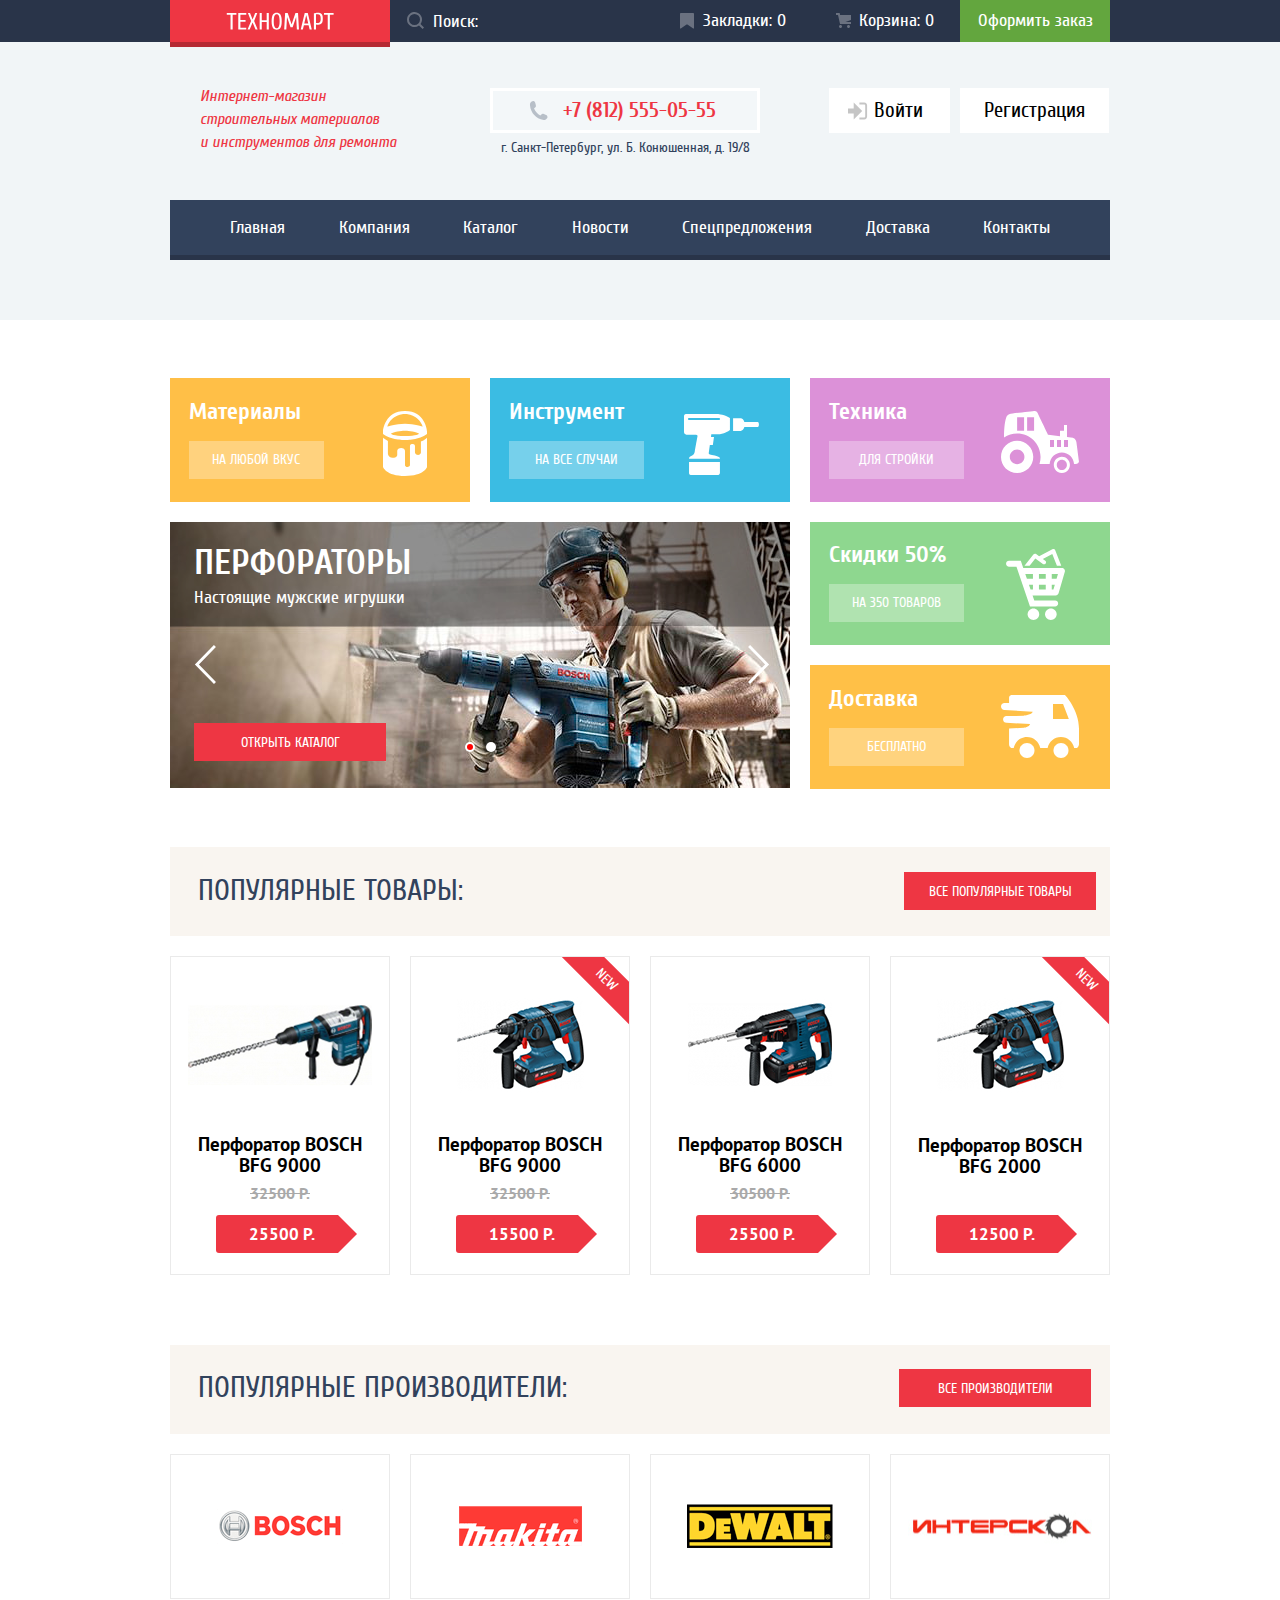
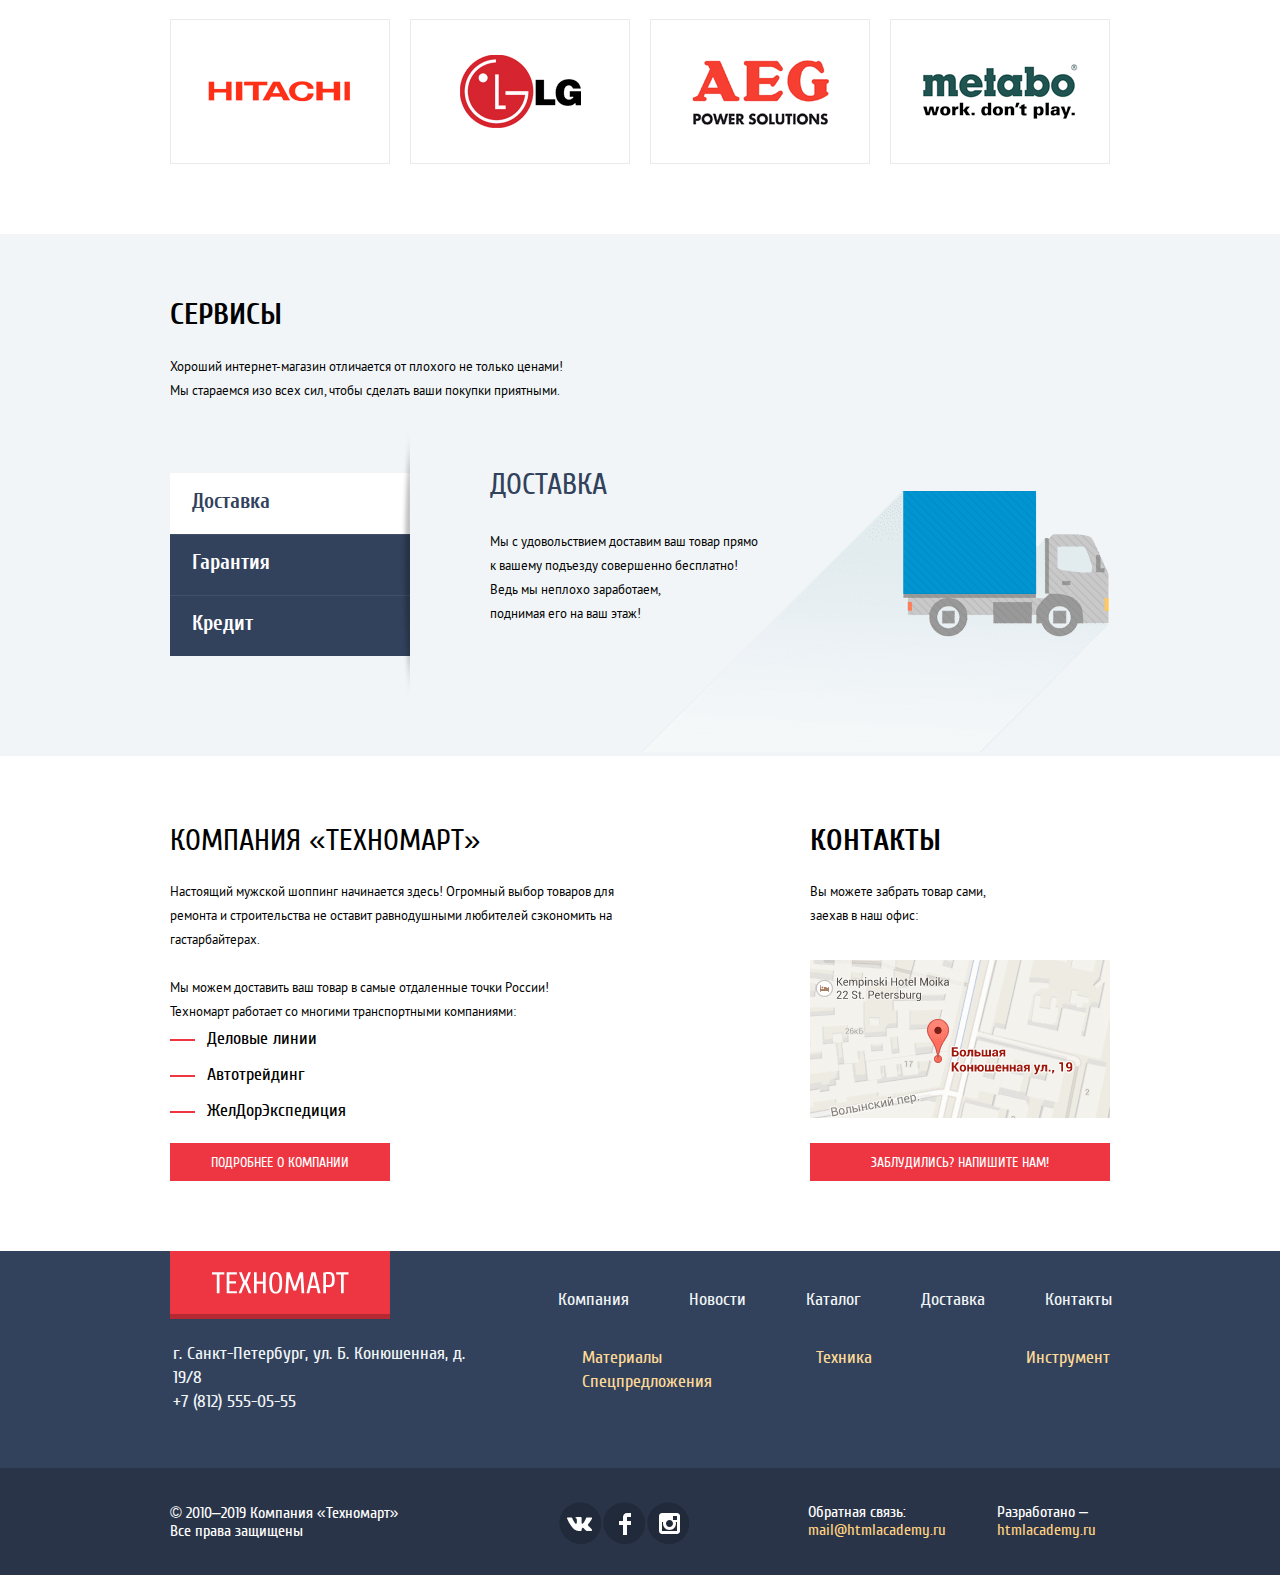
==== index.html @ b49e4b9a "Правки 2" ====
<!DOCTYPE html>
<html class="page" lang="ru">
  <head>
    <meta charset="utf-8">
    <title>HTML Academy: Техномарт</title>
    <link rel="stylesheet" href="css/normalize.css">
    <link rel="stylesheet" href="css/style.css">
    <script src="js/script.js" defer></script>
  </head>
  <body class="page-body">

    <header class="main-header">
      <div class="main-header-top-bar">
        <div class="main-header-top center">
            <a class="main-header-logo" href="index.html">
              <svg width="108" height="18" fill="none" xmlns="http://www.w3.org/2000/svg"><path fill-rule="evenodd" clip-rule="evenodd" d="M103.85 2.66v14.79h-2.12V2.65h-3.75V1.03h9.62v1.64h-3.75zm-8.14 8.7c-.37.46-.83.79-1.38.98-.56.2-1.22.3-1.99.3A12 12 0 0190 12.4v5.05h-2.12V1.25c.6-.17 1.2-.3 1.8-.36.6-.07 1.25-.11 1.96-.11.94 0 1.74.1 2.4.3.65.19 1.18.51 1.59.97.4.45.7 1.05.9 1.8.18.76.27 1.69.27 2.8 0 1.14-.09 2.1-.27 2.86a4.62 4.62 0 01-.82 1.85zm-1.2-6.82a3.3 3.3 0 00-.55-1.34 2 2 0 00-.95-.7 4.2 4.2 0 00-1.37-.2H90V11h1.64c.53 0 .99-.07 1.37-.2a2 2 0 00.95-.7c.25-.33.44-.77.55-1.34.12-.56.18-1.26.18-2.11 0-.85-.06-1.55-.18-2.11zM82.6 13.22h-4.7l-1.05 4.23h-2.12l4-16.43h3.05l3.99 16.43h-2.11l-1.06-4.23zm-2.3-9.86h-.1l-1.94 8.22h3.99L80.3 3.36zM70.16 5.24h-.12l-3.4 10.1h-2.12l-3.4-10.1H61l-.7 12.21h-2.12l.94-16.43h2.58l3.83 11.26h.1l3.82-11.26h2.58l.94 16.43h-2.1l-.71-12.2zM54.38 15.92c-.44.65-.97 1.1-1.59 1.37-.61.26-1.32.4-2.12.4s-1.5-.14-2.13-.4a3.69 3.69 0 01-1.58-1.37 7.22 7.22 0 01-1-2.6 20.56 20.56 0 01-.34-4.09c0-1.64.11-3 .34-4.1a7.21 7.21 0 011-2.59c.44-.64.97-1.1 1.58-1.36.62-.27 1.33-.4 2.13-.4.8 0 1.5.13 2.12.4.62.27 1.15.72 1.59 1.36.44.64.77 1.5 1 2.6.22 1.08.34 2.45.34 4.1 0 1.64-.12 3-.34 4.09a7.22 7.22 0 01-1 2.6zM53.36 5.76a8.2 8.2 0 00-.65-2.16c-.26-.53-.58-.9-.94-1.1-.36-.2-.73-.31-1.1-.31-.38 0-.74.1-1.1.3-.36.2-.68.58-.94 1.1a8.2 8.2 0 00-.65 2.17c-.16.9-.25 2.06-.25 3.47 0 1.41.09 2.57.25 3.48.17.9.38 1.63.65 2.16.26.53.58.9.94 1.1.36.2.72.3 1.1.3.37 0 .74-.1 1.1-.3.36-.2.68-.57.94-1.1a8.2 8.2 0 00.65-2.16c.16-.91.24-2.07.24-3.48 0-1.4-.08-2.56-.24-3.47zM40.69 9.94h-4.93v7.51h-2.11V1.02h2.11v7.27h4.93V1.02h2.11v16.43h-2.1V9.94zm-11.15 7.51l-2.94-7.04-2.93 7.04h-2.11L25.08 9 21.9 1.02h2.11l2.58 6.57 2.59-6.57h2.11L28.13 9l3.52 8.45h-2.11zM12.28 1.02h7.99v1.64H14.4v5.4h5.16V9.7H14.4v6.1h5.87v1.65h-7.99V1.02zM6.65 17.45H4.54V2.65H.78V1.03h9.62v1.64H6.65v14.79z" fill="#fff"/></svg>
            </a>

          <div class="search">
            <svg class="search-icon" width="17" height="17" fill="none" xmlns="http://www.w3.org/2000/svg"><path fill-rule="evenodd" clip-rule="evenodd" d="M13.5 12l3.5 3.6-1.4 1.4-3.6-3.5a7.5 7.5 0 01-12-6A7.5 7.5 0 1113.5 12zm-6-10a5.5 5.5 0 100 11 5.5 5.5 0 000-11z"/></svg>
            <input type="search" placeholder="Поиск:">
          </div>

          <a class="bookmarks" href="">Закладки: 0</a>
          <a class="basket" href="">Корзина: 0</a>
          <a class="order" href="">Оформить заказ</a>
        </div>
      </div>


      <div class="header-bottom-wrapper center">
        <h1 class="main-title">Интернет-магазин строительных материалов и&nbsp;инструментов для ремонта</h1>

        <div class="header-bottom-center">
          <a class="header-phone" href="tel:+78125550555">+7 (812) 555-05-55</a>
          <span class="header-address">г. Санкт-Петербург, ул. Б. Конюшенная, д. 19/8</span>
        </div>

        <div class="header-bottom-right">
          <a class="white-button-login" href="">
          <svg class="white-button-login-icon" width="20" height="18" fill="none" xmlns="http://www.w3.org/2000/svg"><path d="M14.2 9L5.7.5v6H0v5h5.7v6L14.2 9z"/><path d="M16.2 15.5h-4.8v2h4.8c2 0 2.8-1.8 2.9-3v-11c0-1.2-.8-3-3-3h-4.7v2h4.8c.8 0 1 .7 1 1v11c0 .3-.2 1-1 1z"/></svg>
          Войти
          </a>
          <a class="white-button-register" href="">Регистрация</a>
        </div>
      </div>

      <nav class="main-nav center">
        <ul class="site-nav">
          <li><a class="nav-link" href="">Главная</a></li>
          <li><a class="nav-link" href="">Компания</a></li>
          <li><a class="nav-link" href="catalog.html">Каталог</a></li>
          <li><a class="nav-link" href="">Новости</a></li>
          <li><a class="nav-link" href="">Спецпредложения</a></li>
          <li><a class="nav-link" href="">Доставка</a></li>
          <li><a class="nav-link" href="">Контакты</a></li>
        </ul>
      </nav>


    </header>

     <main class="container">

      <div class="offers center">
        <div class="offers-wrapper-top">
          <ul class="offers-list-top">
            <li class="offers-item">
                <h3 class="offers-item-title">Материалы</h3>
                <a class="offers-item-link" href="">На любой вкус</a>
            </li>
            <li class="offers-item">
                <h3 class="offers-item-title">Инструмент</h3>
                <a class="offers-item-link" href="">На все случаи</a>
            </li>
            <li class="offers-item">
              <h3 class="offers-item-title">Техника</h3>
              <a class="offers-item-link" href="">Для стройки</a>
            </li>
          </ul>
        </div>

        <div class="offers-wrapper-bottom">

          <div class="slider">

            <div class="slider-item slide-1">
              <div class="slider-top">
                <h2 class="slider-title">Перфораторы</h2>
                <p class="slider-text">Настоящие мужские игрушки</p>
              </div>
            </div>

            <div class="slider-item slide-2 hidden" >
              <div class="slider-top">
                <h2 class="slider-title">Дрели</h2>
                <p class="slider-text">Соседям на радость</p>
              </div>

            </div>

            <button class="slider-arrow-left">
              <svg width="22" height="40" fill="none" xmlns="http://www.w3.org/2000/svg"><path d="M19.92.94l2 2.05L4.91 20.44l17.07 17.5-2 2.05L.9 20.44 19.92.94z" fill="#fff"/></svg>
            </button>
            <button class="slider-arrow-right">
              <svg width="22" height="40" fill="none" xmlns="http://www.w3.org/2000/svg"><path d="M19.92.94l2 2.05L4.91 20.44l17.07 17.5-2 2.05L.9 20.44 19.92.94z" fill="#fff"/></svg>
            </button>

            <a class="red-button slider-button" href="">Открыть каталог</a>

            <div class="slider-radio">
              <label class="slider-radio-item">
                <input class="slider-radio-input slider-radio-first" type="radio" name="slider-radio" value="1" checked>
                <span class="slider-radio-icon"></span>
                <span class="hidden">Дрели</span>
              </label>
              <label class="slider-radio-item">
                <input class="slider-radio-input slider-radio-second" type="radio" name="slider-radio" value="2">
                <span class="slider-radio-icon"></span>
                <span class="hidden">Перфораторы</span>
              </label>
            </div>
          </div>

          <ul class="offers-list-bottom">
            <li class="offers-item">
                <h3 class="offers-item-title">Скидки 50%</h3>
                <a class="offers-item-link" href="">На 350 товаров</a>
            </li>
            <li class="offers-item">
                <h3 class="offers-item-title">Доставка</h3>
                <a class="offers-item-link" href="">Бесплатно</a>
            </li>
          </ul>

        </div>
      </div>

      <section class="popular-products center">

        <div class="popular-header">
          <h2 class="popular-title">Популярные товары:</h2>
              <a class="red-button" href="">Все популярные товары</a>
        </div>

        <ul class="products-list-popular">
          <li class="products-item">
            <div class="products-photo">
              <img src="img/bfg9000.jpg" alt="Перфоратор bfg9000" class="products-item-img" width="184" height="164">
              <div class="products-buttons">
                <button class="buy">Купить</button>
                <button class="add">В закладки</button>
              </div>
            </div>
            <div class="products-info">
              <h3 class="products-title">Перфоратор BOSCH BFG 9000</h3>
              <span class="products-last-price">32500 Р.</span>
              <span class="products-price">25500 Р.</span>
            </div>
          </li>

          <li class="products-item new">
            <div class="products-photo">
              <img src="img/bfg3000.jpg" alt="Перфоратор bfg3000" class="products-item-img" width="127" height="112">
              <div class="products-buttons">
                <button class="buy">Купить</button>
                <button class="add">В закладки</button>
              </div>
            </div>
            <div class="products-info">
              <h3 class="products-title">Перфоратор BOSCH BFG 9000</h3>
              <span class="products-last-price">32500 Р.</span>
              <span class="products-price">15500 Р.</span>
            </div>
          </li>

          <li class="products-item">
            <div class="products-photo">
              <img src="img/bfg6000.jpg" alt="Перфоратор bfg6000" class="products-item-img" width="144" height="128">
              <div class="products-buttons">
                <button class="buy">Купить</button>
                <button class="add">В закладки</button>
              </div>
            </div>
              <div class="products-info">
                <h3 class="products-title">Перфоратор BOSCH BFG 6000</h3>
                <span class="products-last-price">30500 Р.</span>
                <span class="products-price">25500 Р.</span>
              </div>
          </li>

          <li class="products-item new">
            <div class="products-photo">
              <img src="img/bfg2000.jpg" alt="Перфоратор bfg2000" class="products-item-img" width="127" height="112">
              <div class="products-buttons">
                <button class="buy">Купить</button>
                <button class="add">В закладки</button>
              </div>
            </div>
              <div class="products-info">
                <h3 class="products-title">Перфоратор BOSCH BFG 2000</h3>
                <span class="products-no-price"></span>
                <span class="products-price">12500 Р.</span>
              </div>
          </li>

        </ul>

      </section>

      <section class="popular-firms center">

        <div class="popular-header-firms">
          <h2 class="popular-title">Популярные производители:</h2>
              <a class="red-button" href="">Все производители</a>
        </div>

        <ul class="popular-firms-list">
          <li><a href="" class="popular-firms-item" ><img src="img/bosch.png" width="126" height="37" alt="Производитель Bosch"></a></li>
          <li><a href="" class="popular-firms-item" ><img src="img/makita.png" width="123" height="40" alt="Производитель Makita"></a></li>
          <li><a href="" class="popular-firms-item" ><img src="img/dewalt.png" width="146" height="44" alt="Производитель Dewalt"></a></li>
          <li><a href="" class="popular-firms-item" ><img src="img/interskol.png" width="200" height="75" alt="Производитель Интерскол"></a></li>
          <li><a href="" class="popular-firms-item" ><img src="img/hitachi.png" width="169" height="31" alt="Производитель Hitachi"></a></li>
          <li><a href="" class="popular-firms-item" ><img src="img/lg.png" width="121" height="73" alt="Производитель Lg"></a></li>
          <li><a href="" class="popular-firms-item" ><img src="img/aeg.png" width="151" height="96" alt="Производитель Aeg"></a></li>
          <li><a href="" class="popular-firms-item" ><img src="img/metabo.png" width="204" height="69" alt="Производитель Metabo"></a></li>
        </ul>
      </section>

      <section class="services">
        <div class="services-wrapper center">

          <div class="services-top">
            <h2 class="services-title">Сервисы</h2>
            <p class="services-text">Хороший интернет-магазин отличается от плохого не только ценами!<br>
              Мы стараемся изо всех сил, чтобы сделать ваши покупки приятными.</p>
          </div>

          <div class="services-bottom">
            <div class="services-bottom-wrapper">
              <ul class="services-buttons-list">
                <li><button class="services-button selected">Доставка</button></li>
                <li><button class="services-button">Гарантия</button></li>
                <li><button class="services-button">Кредит</button></li>
              </ul>

              <div class="services-button-selected-list">
                <div class="services-button-selected delivery">
                  <h2 class="services-button-selected-title">Доставка</h2>
                  <p class="services-button-selected-text">Мы с удовольствием доставим ваш товар прямо<br>
                    к вашему подъезду совершенно бесплатно!<br>
                    Ведь мы неплохо заработаем,<br>
                    поднимая его на ваш этаж!</p>
                </div>

                <div class="services-button-selected guarantee hidden">
                  <h2 class="services-button-selected-title">Гарантия</h2>
                  <p class="services-button-selected-text">Если купленный у нас товар поломается или заискрит,
                  а также в случае пожара, спровоцированного его возгоранием,  вы всегда можете быть уверены в нашей гарантии.
                  Мы обменяем сгоревший товар на новый. Дом уж восстановите как-нибудь сами.</p>
                </div>

                <div class="services-button-selected hidden">
                  <h2 class="services-button-selected-title credit">Кредит</h2>
                  <p class="services-button-selected-text">
                  Залезть в долговую яму стало проще! Кредитные консультанты придут вам на помощь.</p>

                  <a class="red-button-services" href="">Отправить заявку</a>
                </div>
              </div>
            </div>
          </div>

        </div>
      </section>


      <div class="main-bottom-wrapper center">
        <div class="about">
          <h2 class="about-title">Компания «Техномарт»</h2>
          <p class="about-text">Настоящий мужской шоппинг начинается здесь! Огромный выбор товаров для<br>
            ремонта и строительства не оставит равнодушными любителей сэкономить на<br>
            гастарбайтерах.<br>
            <br>
            Мы можем доставить ваш товар в самые отдаленные точки России!<br>
            Техномарт работает со многими транспортными компаниями:</p>

          <ul class="about-list">
            <li class="about-list-item">Деловые линии</li>
            <li class="about-list-item">Автотрейдинг</li>
            <li class="about-list-item">ЖелДорЭкспедиция</li>
          </ul>

            <a class="red-button about-button" href="">Подробнее о компании</a>
        </div>

        <div class="contacts">
        <h2 class="contacts-title">Контакты</h2>
        <p  class="contacts-text">Вы можете забрать товар сами,<br>
          заехав в наш офис:</p>

        <a class="contacts-map"><img src="img/map.png" alt="Как нас найти" width="300" height="158"></a>
        <a class="red-button contacts-button" >Заблудились? Напишите нам!</a>

        </div>
      </div>

    </main>

    <footer class="main-footer">

      <div class="main-footer-top">
        <div class="main-footer-top-wrapper center">

          <div class="main-footer-left">
            <a class="main-footer-logo" href="index.html">
              <svg width="138" height="23" fill="none" xmlns="http://www.w3.org/2000/svg"><path fill-rule="evenodd" clip-rule="evenodd" d="M132.7 3.4v18.9H130V3.4h-4.8V1.3h12.3v2.1h-4.8zM122.3 14.5a3.86 3.86 0 01-1.77 1.26c-.71.25-1.56.38-2.54.38a15.32 15.32 0 01-3-.3v6.45h-2.7V1.6c.76-.22 1.53-.38 2.3-.47.77-.09 1.6-.13 2.5-.13 1.2 0 2.22.12 3.06.37.84.25 1.52.67 2.04 1.25s.9 1.35 1.14 2.3a15 15 0 01.36 3.58c0 1.46-.11 2.68-.34 3.66a5.9 5.9 0 01-1.05 2.35zm-1.53-8.71a4.22 4.22 0 00-.7-1.71 2.55 2.55 0 00-1.22-.89 5.37 5.37 0 00-1.76-.25H115v11.1h2.1c.68 0 1.27-.09 1.76-.26s.9-.46 1.21-.88c.32-.42.56-1 .7-1.71.16-.72.23-1.62.23-2.7s-.07-1.98-.22-2.7zm-15.23 11.1h-6l-1.35 5.4h-2.7l5.1-21h3.9l5.1 21h-2.7l-1.35-5.4zM102.6 4.3h-.12L100 14.8h5.1L102.6 4.3zM89.64 6.7h-.15l-4.35 12.9h-2.7L78.1 6.7h-.15l-.9 15.6h-2.7l1.2-21h3.3l4.9 14.4h.11l4.9-14.4h3.3l1.2 21h-2.7l-.9-15.6zM69.48 20.35a4.71 4.71 0 01-2.02 1.74c-.8.34-1.7.5-2.72.5a6.81 6.81 0 01-2.71-.5A4.71 4.71 0 0160 20.35a9.22 9.22 0 01-1.27-3.32 26.26 26.26 0 01-.44-5.23c0-2.1.15-3.85.44-5.24.29-1.39.71-2.5 1.27-3.31a4.71 4.71 0 012.03-1.74c.79-.34 1.7-.51 2.71-.51 1.02 0 1.93.17 2.72.5.79.35 1.46.93 2.02 1.75s.99 1.92 1.28 3.31c.29 1.4.43 3.14.43 5.24s-.14 3.84-.43 5.23a9.22 9.22 0 01-1.28 3.32zm-1.3-13a10.48 10.48 0 00-.83-2.75 3.18 3.18 0 00-1.2-1.41 2.83 2.83 0 00-1.4-.4c-.49 0-.96.14-1.42.4-.46.26-.86.73-1.2 1.4-.34.69-.61 1.6-.82 2.77a25.69 25.69 0 00-.32 4.44c0 1.8.1 3.28.32 4.44.2 1.16.48 2.08.82 2.76.34.68.74 1.15 1.2 1.4.46.27.93.4 1.41.4.48 0 .95-.13 1.41-.4.46-.25.86-.72 1.2-1.4.34-.68.62-1.6.83-2.76.2-1.16.31-2.64.31-4.44 0-1.8-.1-3.28-.31-4.44zM51.99 12.7h-6.3v9.6H43v-21h2.7v9.3H52V1.3h2.7v21H52v-9.6zm-14.25 9.6l-3.75-9-3.75 9h-2.7l4.5-10.8L28 1.3h2.7L34 9.7l3.3-8.4H40l-4.05 10.2 4.5 10.8h-2.7zM15.7 1.3h10.2v2.1h-7.5v6.9H25v2.1h-6.6v7.8h7.5v2.1H15.7v-21zm-7.2 21H5.8V3.4H1V1.3h12.3v2.1H8.5v18.9z" fill="#fff"/></svg>
            </a>

            <p class="footer-address">г. Санкт-Петербург, ул. Б. Конюшенная, д. 19/8<br>
            <a class="footer-phone" href="tel:+78125550555">+7 (812) 555-05-55</a>
            </p>
          </div>

          <div class="footer-nav">
            <ul class="footer-nav-up">
              <li><a class="footer-nav-up-link" href="">Компания</a></li>
              <li><a class="footer-nav-up-link" href="">Новости</a></li>
              <li><a class="footer-nav-up-link" href="">Каталог</a></li>
              <li><a class="footer-nav-up-link" href="">Доставка</a></li>
              <li><a class="footer-nav-up-link" href="">Контакты</a></li>
            </ul>

            <ul class="footer-nav-down">
              <li><a class="footer-nav-down-link" href="">Материалы</a></li>
              <li><a class="footer-nav-down-link" href="">Техника</a></li>
              <li><a class="footer-nav-down-link" href="">Инструмент</a></li>
              <li><a class="footer-nav-down-link" href="">Спецпредложения</a></li>
            </ul>
          </div>
        </div>
      </div>

      <div class="main-footer-down">
        <div class="main-footer-down-wrapper center">

          <p class="copyright">&copy; 2010–2019 Компания «Техномарт»<br>
            Все права защищены</p>

          <ul class="socials-list">
            <li>
              <a class="socials-list-item vk" href="">
                <svg viewBox="0 0 44 44">
                  <circle cx="22" cy="22" r="20"/>
                </svg>
              </a>
            </li>
            <li>
              <a class="socials-list-item fb" href="">
                <svg viewBox="0 0 44 44">
                  <circle cx="22" cy="22" r="20"/>
                </svg>
              </a>
            </li>
            <li>
              <a class="socials-list-item inst" href="">
                <svg viewBox="0 0 44 44">
                  <circle cx="22" cy="22" r="20"/>
                </svg>
              </a>
            </li>
          </ul>

          <div class="main-footer-down-right">
            <div class="main-footer-down-text">
              <span class="feedback">Обратная связь:</span>
              <a class="feedback-link" href="">mail@htmlacademy.ru</a>
            </div>

            <div class="main-footer-down-text">
              <span class="developed">Разработано &#8211;</span>
              <a class="developed-link" href="https://up.htmlacademy.ru/htmlcss/29/project/technomart#technomart-3-5">htmlacademy.ru</a>
            </div>
          </div>

        </div>
      </div>

    </footer>

    <section class="modal hidden">
      <form class="modal-form">
        <h2 class="hidden">Форма обратной связи</h2>
        <div class="modal-inputs-wrapper">
          <div class="modal-inputs">
            <div class="modal-input">
              <p class="modal-input-text">Ваше имя:</p>
              <input required placeholder="Имя Фамилия" name="user-name">
            </div>
            <div class="modal-input">
              <p class="modal-input-text">Ваш e-mail:</p>
              <input required placeholder="email@example.com" name="user-email">
            </div>
          </div>

          <div class="modal-letter">
              <p class="modal-input-text">Текст письма:</p>
              <textarea placeholder="В свободной форме"></textarea>
          </div>
        </div>

        <div class="modal-send">
          <button class="modal-send-button" type="submit">Отправить</button>
        </div>

      </form>
        <button class="modal-close" type="button" aria-label="Закрыть"></button>
    </section>

    <section class="map-popup hidden">
      <h2 class="hidden">Расположение магазина Техномарт на карте</h2>
      <iframe src="https://www.google.com/maps/embed?pb=!1m18!1m12!1m3!1d1998.5931799338098!2d30.320984316276643!3d59.9388924818763!2m3!1f0!2f0!3f0!3m2!1i1024!2i768!4f13.1!3m3!1m2!1s0x4696310fceae1c83%3A0xe98045a979b09260!2z0JHQvtC70YzRiNCw0Y8g0JrQvtC90Y7RiNC10L3QvdCw0Y8g0YPQuy4sIDE3LCDQodCw0L3QutGCLdCf0LXRgtC10YDQsdGD0YDQsywgMTkxMTg2!5e0!3m2!1sru!2sru!4v1604167649952!5m2!1sru!2sru" width="943" height="442" style="border:0;" allowfullscreen="" aria-hidden="false" tabindex="0" title="Магазин по адресу Большая Конюшенная улица, 17, Санкт-Петербург"></iframe>
      <button class="map-popup-close" type="button" aria-label="Закрыть"></button>
    </section>

    <section class="modal-added hidden">
      <div class="modal-added-message">
        <h2 class="modal-added-text">Товар добавлен в корзину!</h2>
      </div>

      <div class="modal-buttons">
        <button name="create-order" class="added-button create-order">Оформить заказ</button>
        <button class="added-button continue">Продолжить покупки</button>
      </div>

        <button class="modal-added-close" type="button" aria-label="Закрыть"></button>

    </section>

  </body>
</html>
---- css/style.css ----
/*
* Prefixed by https://autoprefixer.github.io
* PostCSS: v7.0.29,
* Autoprefixer: v9.7.6
* Browsers: last 4 version
*/


/*   Variables   */

:root{
  --basic-red: #EE3643;
  --basic-red-dark: #CA2C37;
  --basic-dark-blue: #32425C;
  --basic-dark-blue-darker: #293449;
  --darkest-blue: #161D29;
  --basic-green: #63A63E;
  --basic-grey: #3D546F;
  --basic-greylight: #C5C5C5;
  --basic-background: #F1F5F7;
  --basic-background-light: #F2F6F8;
  --basic-background-faded: rgba(241, 245, 247, 0.5);
  --white: #FFF;
  --black: #000;
  --faded-white: rgba(255, 255, 255, 0.5);
  --faded-grey:  rgba(0, 0, 0, 0.3);
  --special-yellow: #FFBF47;
  --special-blue: #3BBCE3;
  --special-lilac: #DC91D8;
  --special-greenlight: #8ED78F;
  --special-yellowlight: #FFD180;
  --special-yellow-lighten: #FFC047;
  --special-blue-dark: #1D2739;
  --special-background-light: #F3F7F9;
  --special-one-more-grey: #E5E5E5;
  --special-grey-light: #EAEAEA;
  --special-beige: #F9F5F0;
  --special-beige-dull: #F7F3EC;
  --special-beige-light: #FFDA96;
  --special-beige-light-faded: rgba(255, 218, 150, 0.5);
  --special-grey: #A9A9A9;
  --special-blue-inset: #405069;
  --special-red-credit: #FF5357;
  --success: #5FBB2D;
  --warning: #FFBF47;
  --error: #BA2732;
  --main-logo-shadow: #B52933;
  --main-logo-shadow-dark: #8E1E26;
  --bar-toggle-gray: #ababab;
  --bar-toggle-shadow: #cfcfcf;
  --range-controls-scale: #d7dcde;
  --bar-green: #00ca74;
}

/*   Font-Cuprum   */

@font-face {
  font-family: "Cuprum";
  src:
      url("../fonts/cuprum.woff2") format("woff2"),
      url("../fonts/cuprum.woff") format("woff");
  font-weight: normal;
  font-style: normal;
}

@font-face {
  font-family: "Cuprum";
  src:
      url("../fonts/cuprumbold.woff2") format("woff2"),
      url("../fonts/cuprumbold.woff") format("woff");
  font-weight: bold;
  font-style: normal;
}

@font-face {
  font-family: "Cuprum";
  src:
      url("../fonts/cuprumbolditalic.woff2") format("woff2"),
      url("../fonts/cuprumbolditalic.woff") format("woff");
  font-weight: bold;
  font-style: italic;
}

@font-face {
  font-family: "Cuprum";
  src:
      url("../fonts/cuprumitalic.woff2") format("woff2"),
      url("../fonts/cuprumitalic.woff") format("woff");
  font-weight: normal;
  font-style: italic;
}

/*   Font-Pt-sans   */

@font-face {
    font-family: "PT Sans";
    src:
        url("../fonts/ptsans.woff2") format("woff2"),
        url("../fonts/ptsans.woff") format("woff");
    font-weight: normal;
    font-style: normal;
}

@font-face {
    font-family: "PT Sans";
    src:
        url("../fonts/ptsansbold.woff2") format("woff2"),
        url("../fonts/ptsansbold.woff") format("woff");
    font-weight: bold;
    font-style: normal;
}

/*   Buttons   */

.red-button{
  display: block;
  width: 192px;
  padding: 11px 0 9px 0;
  background-color: var(--basic-red);
  text-align: center;
  font-size: 14px;
  line-height: 18px;
  text-align: center;
  text-transform: uppercase;
  text-decoration: none;
  color: var(--white);
  cursor: pointer;
}

.red-button-services{
  display: block;
  width: 195px;
  padding: 10px 0;
  margin-top: 25px;
  border-radius: 2px;
  background-color: var(--special-red-credit);
  text-align: center;
  font-size: 14px;
  line-height: 18px;
  text-align: center;
  text-transform: uppercase;
  text-decoration: none;
  color: var(--white);
}

.red-button:hover{
  background: var(--basic-red-dark);
}

.red-button:focus{
  background: var(--error);
}

.white-button:hover{
  color: var(--basic-red);
}

.white-button:focus{
  color: var(--basic-greylight)
}

/*   Global   */

.page-body{
  position: relative;
  font-family: "Cuprum", Arial, sans-serif;
  background-color: var(--white);
}

/*   Header   */

.main-header{
  background-color: var(--basic-background);
}

.main-header-top{
  background-color: var(--basic-dark-blue-darker);
}

.main-header-logo{
  position: relative;
  background: var(--basic-red);
  text-align: center;
  vertical-align: middle;
  padding-top: 12px;
}

.main-header-logo::after{
  position: absolute;
  display: block;
  content: "";
  background-color: var(--main-logo-shadow);
  width: 100%;
  height: 5px;
  bottom: -5px;
}

.main-header-logo:focus::after{
  background: var(--main-logo-shadow-dark);
}

.main-header-logo:focus{
  background: var(--error);
}

input[type='search']::-webkit-search-decoration,
input[type='search']::-webkit-search-cancel-button,
input[type='search']::-webkit-search-results-button,
input[type='search']::-webkit-search-results-decoration {
  display: none;
}

.search{
  position: relative;
  padding-left: 41px;
}

.search-icon{
  position: absolute;
  top: 12px;
  left: 17px;
  fill: var(--white);
  opacity: 0.3;
}

.search:hover .search-icon{
  opacity: 1;
}

.search input{
  width: 100%;
  height: 100%;
  background-color: inherit;
  border: none;
  outline: none;
  font-family: Cuprum, Arial, sans-serif;
  font-size: 18px;
  font-style: normal;
  font-weight: 400;
  line-height: 24px;
  letter-spacing: 0px;
  color: white;
  opacity: 1;
}

.search input::-webkit-input-placeholder{
  font-family: Cuprum, Arial, sans-serif;
  font-size: 18px;
  font-style: normal;
  font-weight: 400;
  line-height: 40px;
  letter-spacing: 0px;
  color: var(--white);
}

.search input::-moz-placeholder{
  font-family: Cuprum, Arial, sans-serif;
  font-size: 18px;
  font-style: normal;
  font-weight: 400;
  line-height: 40px;
  letter-spacing: 0px;
  color: var(--white);
}

.search input:-ms-input-placeholder{
  font-family: Cuprum, Arial, sans-serif;
  font-size: 18px;
  font-style: normal;
  font-weight: 400;
  line-height: 40px;
  letter-spacing: 0px;
  color: var(--white);
}

.search input::-ms-input-placeholder{
  font-family: Cuprum, Arial, sans-serif;
  font-size: 18px;
  font-style: normal;
  font-weight: 400;
  line-height: 40px;
  letter-spacing: 0px;
  color: var(--white);
}

.search input::placeholder{
  font-family: Cuprum, Arial, sans-serif;
  font-size: 18px;
  font-style: normal;
  font-weight: 400;
  line-height: 40px;
  letter-spacing: 0px;
  color: var(--white);
}

.search input::-moz-placeholder { /* Mozilla Firefox 19+ */
   color:    var(--white);
   opacity:  1;
}

.search input:hover{
  cursor: pointer;
}

.search input:focus{
  background-color: var(--white);
}

.search:focus-within{
  background-color: var(--white);
}

.search:focus-within input{
  color: black;
}

.search:focus-within .search-icon{
  fill: var(--basic-red);
  opacity: 1;
}

.bookmarks{
  position: relative;
  font-size: 18px;
  line-height: 24px;
  text-decoration: none;
  color: var(--white);
  padding: 9px 0;
  padding-left: 18px;
  text-align: center;
}

.bookmarks:hover::before{
  opacity: 1;
}

.bookmarks::before{
  content: "";
  position: absolute;
  left: 20px;
  bottom: 13px;
  width: 14px;
  height: 16px;
  background-image: url("../img/icon-bookmark.svg");
  background-repeat: no-repeat;
  background-position: 0 0;
  opacity: 0.3;
}

.bookmarks:focus::before{
  opacity: 0.3;
}

.bookmarks:focus{
  color: var(--faded-white);
  background-color: var(--darkest-blue);
}

.basket{
  position: relative;
  font-size: 18px;
  line-height: 24px;
  text-decoration: none;
  color: var(--white);
  padding: 9px 0;
  padding-left: 49px;
}

.basket::before{
  content: "";
  position: absolute;
  left: 26px;
  bottom: 14px;
  width: 15px;
  height: 15px;
  background-image: url("../img/icon-cart.svg");
  background-repeat: no-repeat;
  background-position: 0 0;
  opacity: 0.3;
}

.basket:hover::before{
  opacity: 1;
}

.full{
  background-color: var(--basic-red);
}

.basket:focus{
  color: var(--faded-white);
  background-color: var(--darkest-blue);
}

.basket:focus::before{
  opacity: 0.3;
}

.order{
  background: var(--basic-green);
  text-align: center;
  font-size: 18px;
  line-height: 24px;
  text-transform: none;
  text-decoration: none;
  color: var(--white);
  padding: 9px 0;
}

.order:hover{
  background: var(--success);
}

.order:focus{
  background: var(--basic-green);
  color: var(--faded-white);
}

.main-title{
  width: 197px;
  font-weight: normal;
  font-style: italic;
  font-size: 16px;
  line-height: 23px;
  color: var(--basic-red);
  margin: 0;
  padding-top: 42.5px;
  padding-left: 30px;
  padding-bottom: 44.5px;
}

.header-bottom-center{
  padding: 46px 0 40px 0;
  margin-left: 24px;
}

.header-phone{
  width: 270px;
  position: relative;
  font-weight: 700;
  font-size: 21px;
  line-height: 30px;
  text-decoration: none;
  text-align: center;
  color: var(--basic-red);
  -webkit-box-sizing: border-box;
          box-sizing: border-box;
  background: var(--special-background-light);
  border: 3px solid var(--white);
  padding: 4px 41px 5px 70px;
  margin-bottom: 3px;
}

.header-phone::before{
  content: "";
  position: absolute;
  left: 36px;
  bottom: 10px;
  width: 19px;
  height: 19px;
  background-image: url("../img/icon-phone.svg");
  background-repeat: no-repeat;
  background-position: 0 0;
}

.header-address{
  font-size: 14px;
  line-height: 24px;
  text-align: center;
  color: var(--basic-dark-blue);
}

.header-bottom-right{
  padding: 46px 0 67px 0;
}

.white-button-login{
  display: block;
  position: relative;
  background-color: var(--white);
  text-align: center;
  font-size: 21px;
  line-height: 21px;
  text-decoration: none;
  color: var(--black);
  padding: 12px 27px 12px 45px;
}

.white-button-login-icon{
  position: absolute;
  left: 19px;
  top: 14px;
  fill: var(--basic-greylight);
}

.white-button-login:hover{
  color: var(--basic-red);
}

.white-button-login:hover .white-button-login-icon{
  fill: var(--basic-grey);
}

.white-button-login:focus{
  color: var(--basic-greylight);
}

.white-button-login:focus .white-button-login-icon{
  fill: var(--basic-greylight);
}

.white-button-register{
  display: block;
  background-color: var(--white);
  text-align: center;
  font-size: 21px;
  line-height: 21px;
  text-decoration: none;
  color: var(--black);
  padding: 12px 24px;
}

.white-button-register:hover{
  color: var(--basic-red);
}

.white-button-register:focus{
  color: var(--basic-greylight);
}

.main-nav{
  background-color: var(--basic-dark-blue);
  -webkit-box-shadow: inset 0px -5px 0px var(--basic-dark-blue-darker);
          box-shadow: inset 0px -5px 0px var(--basic-dark-blue-darker);
}

.site-nav{
  list-style: none;
  padding: 0 34px;
  margin: 0;
}

.nav-link{
  display: block;
  font-size: 18px;
  line-height: 24px;
  text-decoration: none;
  color: var(--white);
  padding: 16px 26px 20px 26px;
}

.nav-link:hover{
  background: var(--basic-dark-blue-darker);
}

.nav-link:focus{
  background: var(--special-blue-dark);
  color: var(--faded-white);
}

/*   Main   */

.container{
  padding-top: 58px;
}

.offers{
  padding-bottom: 58px;
}

.offers-list-top{
  list-style: none;
  padding: 0;
  margin: 0;
}

.offers-list-bottom{
  list-style: none;
  padding: 0;
}

.offers-item{
  padding: 18.5px 0 23px 18.5px;
}

.offers-item-title{
  font-weight: bold;
  font-size: 24px;
  line-height: 30px;
  color: var(--white);
  margin: 0;
  padding-bottom: 14px;
}

.offers-item-link{
  display: block;
  width: 135px;
  padding: 10px 0;
  text-align: center;
  background-color: rgba(255, 255, 255, 0.3);
  text-decoration: none;
  font-size: 14px;
  line-height: 18px;
  color: var(--white);
  text-transform: uppercase;
}

.offers-item-link:hover{
  background: rgba(197, 197, 197, 0.3);
}

.offers-item-link:focus{
  background: rgba(169, 169, 169, 0.3);
}

.offers-wrapper-top .offers-item:nth-of-type(1){
  position: relative;
  background-color: var(--special-yellow);
}

.offers-wrapper-top .offers-item:nth-of-type(1)::before{
  position: absolute;
  content: "";
  width: 44px;
  height: 65px;
  top: 33px;
  right: 43px;
  background: url(../img/icon-1.svg);
}

.offers-wrapper-top .offers-item:nth-of-type(2){
  position: relative;
  background-color: var(--special-blue);
}

.offers-wrapper-top .offers-item:nth-of-type(2)::before{
  position: absolute;
  content: "";
  width: 75px;
  height: 61px;
  top: 36px;
  right: 31px;
  background: url(../img/icon-2.svg);
}

.offers-wrapper-top .offers-item:nth-of-type(3){
  position: relative;
  background-color: var(--special-lilac);
}

.offers-wrapper-top .offers-item:nth-of-type(3)::before{
  position: absolute;
  content: "";
  width: 78px;
  height: 62px;
  top: 33px;
  right: 31px;
  background: url(../img/icon-3.svg);
}

.offers-wrapper-bottom .offers-item:nth-child(1){
  position: relative;
  background-color: var(--special-greenlight);
}

.offers-wrapper-bottom .offers-item:nth-of-type(1)::before{
  position: absolute;
  content: "";
  width: 59px;
  height: 72px;
  top: 26px;
  right: 45px;
  background: url(../img/icon-4.svg);
}

.offers-wrapper-bottom .offers-item:nth-child(2){
  position: relative;
  background-color: var(--special-yellow-lighten);
}

.offers-wrapper-bottom .offers-item:nth-of-type(2)::before{
  position: absolute;
  content: "";
  width: 78px;
  height: 63px;
  top: 30px;
  right: 31px;
  background: url(../img/icon-5.svg);
}

.slider{
  position: relative;
  vertical-align: bottom;
}

.slider-item{
  height: 266px;
}

.slide-1{
  background-color: var(--basic-greylight);
  background: url(../img/sliderperforatori.jpg);
}

.slide-2{
  background-color: var(--basic-greylight);
  background: url(../img/sliderdreli.jpg);
}

.slider-top{
  background-color: rgba(0, 0, 0, 0.25);
  padding: 23px 0 16px 24px;
}

.slider-title{
  font-weight: bold;
  font-size: 36px;
  line-height: 36px;
  color: var(--white);
  text-transform: uppercase;
  margin: 0;
  padding-bottom: 5px;
}

.slider-text{
  font-size: 18px;
  line-height: 24px;
  color: var(--white);
  margin: 0;
}

.slider-arrow-left{
  position: absolute;
  border: none;
  background-color: transparent;
  padding: 0;
  top: 122px;
  left: 24px;
}

.slider-arrow-right{
  position: absolute;
  border: none;
  background-color: transparent;
  -webkit-transform: scale(-1, 1);
      -ms-transform: scale(-1, 1);
          transform: scale(-1, 1);
  padding: 0;
  top: 122px;
  right: 20px;
}

.slider-button{
  position: absolute;
  top: 201px;
  left: 24px;
}

.slider-radio{
  position: absolute;
  top: 220px;
  left: 295px;
}

.slider-radio-input{
  position: absolute;
  width: 1px;
  height: 1px;
  overflow: hidden;
  clip: rect(0 0 0 0);
}

.slider-radio-icon{
  margin-left: 0;
  display: inline-block;
  vertical-align: top;
  width: 12px;
  height: 12px;
  background-image: url("data:image/svg+xml,%3Csvg xmlns='http://www.w3.org/2000/svg' fill='%23FFF' width='10' height='10'%3E%3Ccircle cx='50%25' cy='50%25' r='5'/%3E%3C/svg%3E");
  background-repeat: no-repeat;
  padding-right: 5px;
}

.slider-radio-input:checked + .slider-radio-icon{
  background-image: url("data:image/svg+xml,%3Csvg xmlns='http://www.w3.org/2000/svg' fill='%23FFF' width='10' height='10'%3E%3Ccircle cx='50%25' cy='50%25' r='5'/%3E%3Ccircle fill='%23FF0000' cx='50%25' cy='50%25' r='3'/%3E%3C/svg%3E");  background-repeat: no-repeat;
}

.products-list{
  list-style: none;
  padding: 0;
  margin: 0 0 48px 0;
}

.products-list-popular{
  list-style: none;
  padding: 0;
}

.popular-firms-list{
  list-style: none;
  padding: 0;
}

.products-item{
  position: relative;
  display: -webkit-box;
  display: -ms-flexbox;
  display: flex;
  -webkit-box-orient: vertical;
  -webkit-box-direction: normal;
      -ms-flex-direction: column;
          flex-direction: column;
  -webkit-box-pack: justify;
      -ms-flex-pack: justify;
          justify-content: space-between;
  -webkit-box-align: center;
      -ms-flex-align: center;
          align-items: center;
  background: var(--white);
  border: 1px solid var(--special-grey-light);
  font-family: "PT Sans", Arial, sans-serif;
  font-weight: bold;
  padding-bottom: 21px;
  overflow: hidden;
}

.products-item:hover{
  -webkit-filter: drop-shadow(0px 4px 20px rgba(0, 0, 0, 0.15));
          filter: drop-shadow(0px 4px 20px rgba(0, 0, 0, 0.15));
}

.products-item:hover .products-buttons{
  display: -webkit-box;
  display: -ms-flexbox;
  display: flex;
}

.products-item:hover img{
  display: none;
}

.products-info{
  display: -webkit-box;
  display: -ms-flexbox;
  display: flex;
  -webkit-box-orient: vertical;
  -webkit-box-direction: normal;
      -ms-flex-direction: column;
          flex-direction: column;
  width: 185px;
}

.products-photo{
  position: relative;
  display: -webkit-box;
  display: -ms-flexbox;
  display: flex;
  height: 177px;
  -webkit-box-align: center;
      -ms-flex-align: center;
          align-items: center;
}

.products-buttons{
  margin-top: -10px;

  display: none;
  -webkit-box-orient: vertical;
  -webkit-box-direction: normal;
      -ms-flex-direction: column;
          flex-direction: column;
  width: 135px;
  font-family: Cuprum, Arial, sans-serif;
  font-size: 14px;
  font-style: normal;
  font-weight: 400;
  line-height: 18px;
  letter-spacing: 0px;
}

.buy{
  position: relative;
  border: none;
  padding: 10px 0 10px 0;
  text-align: left;
  padding-left: 53px;
  margin-bottom: 10px;
  background: var(--basic-green);
  -webkit-box-shadow: inset 0px -3px 0px #367315;
          box-shadow: inset 0px -3px 0px #367315;
  border-radius: 2px;
  color: var(--white);
  text-transform: uppercase;
}

.buy::before{
  position: absolute;
  content: "";
  width: 15px;
  height: 15px;
  left: 30px;
  top: 10px;
  background-color: var(--basic-greylight);
  background-image: url(../img/icon-cart.svg);
  opacity: 0.3;
}

.buy:hover{
  background-color: var(--success);
  cursor: pointer;
}

.buy:focus{
  outline: none;
  background-color: #518534;
}

.add{
  padding: 8px 0 6px 0;
  border: 3px solid var(--basic-green);
  -webkit-box-sizing: border-box;
          box-sizing: border-box;
  border-radius: 2px;
  color: var(--basic-dark-blue);
  text-transform: uppercase;
  background-color: transparent;
}

.add:hover{
  cursor: pointer;
  border-color: var(--basic-dark-blue);
}

.add:focus{
  outline: none;
  opacity: 0.5;
}

.new::after{
  position: absolute;
  content: "NEW";
  font-family: Cuprum, Arial, sans-serif;
  font-size: 14px;
  font-style: normal;
  font-weight: 400;
  line-height: 18px;
  letter-spacing: 0px;
  text-align: center;
  color: var(--white);
  right: -27px;
  top: 8px;
  width: 100px;
  padding: 6px 0;
  background-color: var(--basic-red);
  -webkit-transform: rotate(45deg);
      -ms-transform: rotate(45deg);
          transform: rotate(45deg);
}

.products-title{
  text-align: center;
  padding-bottom: 7px;
  margin: 0;
}

.popular-firms-item{
  background: var(--white);
  border: 1px solid var(--special-grey-light);
  margin-top: 10px;
}

.popular-firms-item:hover{
  -webkit-filter: drop-shadow(0px 4px 20px rgba(0, 0, 0, 0.15));
          filter: drop-shadow(0px 4px 20px rgba(0, 0, 0, 0.15));
}

.popular-firms-item:focus{
  opacity: 0.5;
  -webkit-filter: drop-shadow(0px 4px 20px rgba(0, 0, 0, 0.15));
          filter: drop-shadow(0px 4px 20px rgba(0, 0, 0, 0.15));
}

.popular-header{
  background: var(--special-beige);
  padding: 25px 14px 26px 28px;
}

.popular-header-firms{
  background: var(--special-beige);
  padding: 24px 19px 27px 28px;
  margin-bottom: 20px;
}

.popular-title{
  font-size: 30px;
  line-height: 30px;
  text-transform: uppercase;
  color: var(--basic-dark-blue);
  font-weight: normal;
  margin: 0;
}

.products-last-price{
  color: var(--special-grey);
  text-decoration: line-through;
  text-align: center;
  padding-bottom: 13px;
}

.products-no-price{
  padding-bottom: 30px;
}

.products-price{
  display: -webkit-box;
  display: -ms-flexbox;
  display: flex;
  -webkit-box-pack: center;
      -ms-flex-pack: center;
          justify-content: center;
  -webkit-box-align: center;
      -ms-flex-align: center;
          align-items: center;
  position: relative;
  font-family: PT Sans, Arial, sans-serif;
  font-size: 17px;
  font-weight: 700;
  line-height: 18px;
  letter-spacing: 0px;
  width: 133px;
  height: 38px;
  background-color: var(--basic-red);
  color: var(--white);
  border-radius: 3px;
  margin-bottom: 21px;
  margin-left: 28px;
}

.products-price::after{
  content: "";
  position: absolute;
  right: -27px;
  border: 19px solid white;
  border-left-color: var(--basic-red);
}

.services{
  background: var(--basic-background);
  padding: 66px 0 100px 0
}

.services-title{
  font-size: 30px;
  line-height: 30px;
  text-transform: uppercase;
  margin: 0;
  padding-bottom: 25px;
}

.services-text{
  font-family: "PT Sans", Arial, sans-serif;
  font-size: 13px;
  line-height: 24px;
  margin: 0;
}

.services-buttons-list{
  position: relative;
  list-style: none;
  padding: 0;
  padding-top: 70px;
  margin: 0;
}

.services-buttons-list::after{
  position: absolute;
  content: "";
  width: 10px;
  height: 279px;
  right: 0;
  top: 21px;
  background: url(../img/shadow.png);
}

.services-button{
  width: 240px;
  background: var(--basic-dark-blue);
  border: none;
  -webkit-box-shadow: none;
          box-shadow: none;
  text-align: left;
  font-size: 21px;
  line-height: 30px;
  font-weight: 700;
  color: var(--white);
  padding: 13.5px 0 17.5px 22px;
  -webkit-box-shadow: 0px 1px 0px 0px var(--basic-dark-blue-darker);
          box-shadow: 0px 1px 0px 0px var(--basic-dark-blue-darker);
  -webkit-box-shadow: 0px 1px 0px 0px var(--special-blue-inset) inset;
          box-shadow: 0px 1px 0px 0px var(--special-blue-inset) inset;

}

.services-button:hover{
  background: var(--basic-dark-blue-darker);
}

.services-button:focus{
  outline: none;
}

.selected{
  color: var(--basic-dark-blue);
  background: var(--white);
  -webkit-box-shadow: 0px 1px 0px 0px var(--white);
          box-shadow: 0px 1px 0px 0px var(--white);
}

.services-button-selected{
  position: relative;
  padding-left: 80px;
  padding-top: 67px;
  width: 331px;
}

.delivery::after{
  position: absolute;
  content: "";
  width: 468px;
  height: 261px;
  top: 88px;
  left: 231px;
  background-image: url(../img/truck.png);
}

.guarantee::after{
  position: absolute;
  content: "";
  width: 468px;
  height: 261px;
  top: 70px;
  left: 320px;
  background-image: url(../img/guarantee.png);
}

.credit::after{
  position: absolute;
  content: "";
  width: 465px;
  height: 285px;
  top: 65px;
  left: 246px;
  background-image: url(../img/credit.png);
}

.services-button-selected-title{
  font-size: 30px;
  line-height: 30px;
  color: var(--basic-dark-blue);
  font-weight: normal;
  text-transform: uppercase;
  margin: 0;
  padding-bottom: 30px;
}

.services-button-selected-text{
  font-family: PT Sans, Arial, sans-serif;
  font-size: 13px;
  font-style: normal;
  font-weight: 400;
  line-height: 24px;
  letter-spacing: 0px;
  margin: 0;
}

.main-bottom-wrapper{
  padding: 70px 0;
}

.about-title{
  font-size: 30px;
  line-height: 30px;
  text-transform: uppercase;
  margin: 0 0 24px 0;
  font-family: Cuprum, Arial, sans-serif;
  font-size: 30px;
  font-style: normal;
  font-weight: 400;
  line-height: 30px;
  letter-spacing: 0px;
  text-align: left;
}

.about-text{
  font-family: "PT Sans", Arial, sans-serif;
  font-size: 13px;
  line-height: 24px;
  font-style: normal;
  font-weight: 400;
  letter-spacing: 0px;
  margin: 0;

}

.about-list{
  margin: 3px 0 20px 0;
  padding-left: 37px;
  list-style: none;
}

.about-list-item{
  position: relative;
  font-size: 18px;
  line-height: 24px;
  letter-spacing: 0px;
  margin-bottom: 12px;
  font-style: normal;
  font-weight: 400;
}

.about-list-item::before{
  position: absolute;
  content: "";
  width: 25px;
  height: 2px;
  background-color: var(--basic-red);
  left: -37px;
  top: 12px;
}

.about-button{
  width: 220px;
}

.contacts-title{
  font-size: 30px;
  line-height: 30px;
  text-transform: uppercase;
  margin: 0 0 24px 0;
}

.contacts-text{
  font-family: "PT Sans", Arial, sans-serif;
  font-size: 13px;
  line-height: 24px;
  margin: 0 0 32px 0;
}

.contacts-map{
  margin-bottom: 21px;
  cursor: pointer;
}

.contacts-button{
  width: 100%;
}

/*   Footer   */

.main-footer{
  background: var(--basic-dark-blue);
}

.main-footer-top{
  padding-bottom: 54px;
}

.main-footer-logo{
  display: block;
  text-align: center;
  vertical-align: middle;
  width: 220px;
  height: 68px;
  background-color: var(--basic-red);
  -webkit-box-shadow: inset 0px -5px 0px rgba(0, 0, 0, 0.24);
          box-shadow: inset 0px -5px 0px rgba(0, 0, 0, 0.24);
}

.main-footer-logo:focus{
  background: var(--error);
  -webkit-box-shadow: inset 0px -5px 0px var(--main-logo-shadow-dark);
          box-shadow: inset 0px -5px 0px var(--main-logo-shadow-dark);
}

.main-footer-logo svg{
  padding-top: 20px;
}

.footer-address{
  font-size: 18px;
  font-style: normal;
  font-weight: 400;
  line-height: 24px;
  letter-spacing: 0px;
  color: var(--basic-background);
  margin: 23px 0 0 3px;
}

.footer-phone{
  text-decoration: none;
  font-size: 18px;
  line-height: 24px;
  color: var(--basic-background);
}

.footer-nav{
  margin-top: 37px;
}

.footer-nav li{
  padding-left: 60px;
}

.footer-nav-up{
  list-style: none;
  margin: 0;
  margin-right: -2px;
  padding: 0;
}

.footer-nav-up-link{
  color: var(--basic-background);
  text-decoration: none;
  font-size: 18px;
  font-style: normal;
  font-weight: 400;
  line-height: 24px;
  letter-spacing: 0px;
  padding: 0;
}

.footer-nav-up-link:hover{
  text-decoration: underline;
}

.footer-nav-up-link:focus{
  color: var(--basic-background-faded);
  text-decoration: none;
}

.footer-nav-down{
  list-style: none;
  margin: 34px 0 0 24px;
  padding: 0;
}

.footer-nav-down-link{
  color: var(--special-beige-light);
  text-decoration: none;
  font-size: 18px;
  font-style: normal;
  font-weight: 400;
  line-height: 24px;
  letter-spacing: 0px;
}

.footer-nav-down-link:hover{
  text-decoration: underline;
}

.footer-nav-down-link:focus{
  color: var(--special-beige-light-faded);
  text-decoration: none;
}

.main-footer-down{
  background: var(--basic-dark-blue-darker);
}

.copyright{
  font-size: 16px;
  line-height: 18px;
  color: var(--white);
  margin: 0;
  padding: 36px 0 34px 0;
}

.socials-list{
  list-style: none;
  margin: 0;
  margin-left: 94px;
  padding: 34px 0 29px 0;
}

.socials-list-item{
  position: relative;
  display: block;
  width: 44px;
  height: 44px;
  background-color: var(--basic-greylight);
  background: url(../img/circle-shape.svg) no-repeat;
}

.socials-list-item svg{
  fill: #212A3A;
}

.socials-list-item:hover svg{
  fill: var(--basic-red);
}

.socials-list-item:focus svg{
  fill: var(--basic-red);
}

.vk::after{
  position: absolute;
  content: "";
  width: 26px;
  height: 15px;
  background: url(../img/icon-vk.svg) no-repeat;
  top: 14px;
  left: 8px;
}

.fb::after{
  position: absolute;
  content: "";
  width: 12px;
  height: 22px;
  background: url(../img/icon-fb.svg) no-repeat;
  top: 11px;
  left: 16px;
}

.inst::after{
  position: absolute;
  content: "";
  width: 21px;
  height: 21px;
  background: url(../img/icon-insta.svg) no-repeat;
  top: 11px;
  left: 12px;
}

.feedback{
  font-size: 16px;
  line-height: 18px;
  color: var(--white);
}

.feedback-link{
  font-size: 16px;
  line-height: 18px;
  color: var(--special-yellowlight);
  text-decoration: none;
}

.feedback-link:hover{
  text-decoration: underline;
}

.feedback-link:focus{
  color: var(--basic-red);
  text-decoration: none;
}

.developed{
  font-size: 16px;
  line-height: 18px;
  color: var(--white);
}

.developed-link{
  font-size: 16px;
  line-height: 18px;
  color: var(--special-yellowlight);
  text-decoration: none;
}

.developed-link:hover{
  text-decoration: underline;
}

.developed-link:focus{
  color: var(--basic-red);
  text-decoration: none;
}

/*---Catalog---*/

.catalog-body{
  font-family: "Cuprum", Arial, sans-serif;
  background-color: var(--white);
}

.header-bottom-center-footer{
  padding: 46px 0 40px 0;
  margin-left: 41px;
  display: -webkit-box;
  display: -ms-flexbox;
  display: flex;
  -webkit-box-orient: vertical;
  -webkit-box-direction: normal;
      -ms-flex-direction: column;
          flex-direction: column;
}

.header-bottom-right-footer{
  padding: 46px 0 42px 0;
}

.profile-name{
  position: relative;
  display: block;
  background-color: var(--white);
  font-size: 21px;
  line-height: 21px;
  color: var(--black);
  text-decoration: none;
  padding: 12px 17px 12px 14px;
}

.profile-name:focus{
  color: var(--basic-greylight);
}

.user-icon{
  fill: var(--basic-greylight);
  padding-right: 16px;
}

.profile-name:hover .user-icon{
  fill: var(--basic-grey);
}

.profile-name:focus .user-icon{
  fill: var(--basic-greylight);
}

.logout-icon{
  fill: var(--basic-greylight);
  padding-left: 15px;
}

.profile-name:hover .logout-icon{
  fill: var(--basic-grey);
}

.profile-name:focus .logout-icon{
  fill: var(--basic-greylight);
}

.header-bottom-right-personal{
  /*padding-top: 7px;*/
  -webkit-box-pack: center;
      -ms-flex-pack: center;
          justify-content: center;
}

.my-orders{
  color: var(--basic-dark-blue);
  text-decoration: none;
  padding-top: 7px;
  padding: 6px 14px 0 0;
}

.dot{
  color: var(--basic-dark-blue);
  padding-top: 7px;
}

.my-cabinet{
  color: var(--basic-dark-blue);
  text-decoration: none;
  padding-top: 7px;
  padding: 7px 0px 0px 13px;
}

.my-orders:hover, .my-cabinet:hover{
  color: var(--basic-red);
}

.my-orders:focus, .my-cabinet:focus{
  color: var(--basic-greylight);
}

.breadcrumbs{
  position: relative;
  list-style: none;
  color: var(--black);
  padding: 18px 0 23px 4px;
}

.breadcrumbs-home{
  display: block;
  width: 14px;
  height: 12px;
  margin-top: 3px;
  background-image: url("../img/icon-home.svg");
}

.breadcrumbs-item{
  position: relative;
  font-family: "PT Sans", Arial, sans-serif;
  font-size: 13px;
  line-height: 18px;
  text-transform: uppercase;
  color: var(--black);
  padding-left: 40px;
  text-decoration: none;
}

.breadcrumbs-item::before{
  position: absolute;
  content: "";
  width: 8px;
  height: 12px;
  top: 3px;
  left: 18px;
  background-image: url("../img/icon-right-small.svg");

}

.catalog-title{
  background-color: var(--basic-background-light);
  color: var(--basic-dark-blue);
  font-weight: normal;
  text-transform: uppercase;
  font-size: 30px;
  line-height: 30px;
  padding: 29px 0 30px 30px;
  -webkit-box-sizing: border-box;
          box-sizing: border-box;
}

.catalog-products{
  padding: 20px 0 59px 0;
}

.filter-title{
  font-family: "PT Sans", Arial, sans-serif;
  font-size: 13px;
  line-height: 18px;
  font-weight: normal;
  text-transform: uppercase;
  background-color: var(--special-beige-dull);
  border-radius: 5px;
  margin: 0;
  padding: 10px 0;
  padding-left: 18px;
}

.filter-item {
  margin: 0;
  padding: 0;
  padding-bottom: 25px;
  border: none;
  border-bottom: 1px solid var(--special-one-more-grey);
}

.range-filter {
  width: 220px;
  margin-top: 10px;
}

.filter-item legend {
  font-family: "PT Sans", Arial, sans-serif;
  font-size: 17px;
  font-style: normal;
  font-weight: 700;
  line-height: 30px;
  letter-spacing: 0px;
  text-align: left;
  text-transform: uppercase;
  padding-top: 11px;
}

.range-controls {
  position: relative;
  margin-bottom: 9px;
  padding: 39px 20px;
  border-radius: 5px;
  background-color: var(--special-beige-dull);
}

.range-controls .scale {
  height: 2px;
  background: var(--range-controls-scale);
}

.range-controls .bar {
  width: 152px;
  height: 2px;
  background: var(--bar-green);
}

.range-controls .toggle {
  position: absolute;
  top: 31px;
  left: 0;
  width: 4px;
  height: 4px;
  padding: 0;
  border: 8px solid var(--white);
  background-color: var(--bar-toggle-gray);
  border-radius: 50%;
  -webkit-box-shadow: 0 2px 1px 0 var(--bar-toggle-shadow);
          box-shadow: 0 2px 1px 0 var(--bar-toggle-shadow);
  cursor: pointer;
}

.range-controls .toggle-min {
  left: 18px;
}

.range-controls .toggle-max {
  left: 160px;
}

.price-controls {
  display: -webkit-box;
  display: -ms-flexbox;
  display: flex;
  -webkit-box-pack: justify;
      -ms-flex-pack: justify;
          justify-content: space-between;
  -webkit-box-align: center;
      -ms-flex-align: center;
          align-items: center;
}

.price-controls label {
  font-family: "PT Sans", Arial, sans-serif;
  font-size: 17px;
  font-style: normal;
  font-weight: 400;
  line-height: 18px;
  letter-spacing: 0px;
  text-align: center;
}

.price-controls input {
  width: 95px;
  padding: 10px 0;
  text-align: center;
  color: #283136;
  border: none;
  border-radius: 5px;
  background-color: var(--special-beige-dull);
  font-family: inherit;
  font-size: inherit;
}

.filter-dash{
  font-family: "PT Sans", Arial, sans-serif;
  font-size: 16px;
  font-style: normal;
  font-weight: 400;
  line-height: 18px;
}

.price-controls input::-webkit-outer-spin-button,
.price-controls input::-webkit-inner-spin-button {
  -webkit-appearance: none;
  margin: 0;
}

.price-controls input[type=number] {
    -moz-appearance:textfield;
}

.developers-wrapper{
  padding-top: 15px;
}

.checkbox-input{
  position: absolute;
  width: 1px;
  height: 1px;
  overflow: hidden;
  clip: rect(0 0 0 0);
}

.checkbox-input:checked + .checkbox-icon{
  width: 27px;
  background-image: url('data:image/svg+xml;charset=utf8,%3Csvg width="27" height="23" viewBox="0 0 27 23" fill="none" xmlns="http://www.w3.org/2000/svg"%3E%3Cpath d="M7.28499 7.48598L4.45599 10.315L12.239 18.098L26.171 4.16598L23.343 1.33698L12.239 12.439L7.28499 7.48598Z" fill="%23C5C5C5"/%3E%3Cpath d="M21 20C21 20.542 20.542 21 20 21H3C2.458 21 2 20.542 2 20V3C2 2.458 2.458 2 3 2H19.908L21.493 0.415C21.041 0.146542 20.5257 0.00329969 20 0H3C1.35 0 0 1.35 0 3V20C0 21.65 1.35 23 3 23H20C21.65 23 23 21.65 23 20V10.171L21 12.171V20Z" fill="%23C5C5C5"/%3E%3C/svg%3E');
  background-repeat: no-repeat;
}

.checkbox-input:hover + .checkbox-icon{
  background-image: url('data:image/svg+xml;charset=utf8,%3Csvg width="24" height="23" viewBox="0 0 24 23" fill="none" xmlns="http://www.w3.org/2000/svg"%3E%3Cpath fill-rule="evenodd" clip-rule="evenodd" d="M3.16241 0H20.1624C21.8124 0 23.1624 1.35 23.1624 3V20C23.1624 21.65 21.8124 23 20.1624 23H3.16241C1.51241 23 0.162415 21.65 0.162415 20V3C0.162415 1.35 1.51241 0 3.16241 0ZM21.1624 3C21.1624 2.458 20.7044 2 20.1624 2H3.16241C2.62041 2 2.16241 2.458 2.16241 3V20C2.16241 20.542 2.62041 21 3.16241 21H20.1624C20.7044 21 21.1624 20.542 21.1624 20V3Z" fill="%23B5B5B5"/%3E%3C/svg%3E');
  background-repeat: no-repeat;
}

.checkbox-input:checked:hover + .checkbox-icon{
  background-image: url('data:image/svg+xml;charset=utf8,%3Csvg width="27" height="23" viewBox="0 0 27 23" fill="none" xmlns="http://www.w3.org/2000/svg"%3E%3Cpath d="M7.44741 7.48604L4.61841 10.315L12.4014 18.098L26.3334 4.16604L23.5054 1.33704L12.4014 12.439L7.44741 7.48604Z" fill="%23B5B5B5"/%3E%3Cpath d="M21.1624 20C21.1624 20.542 20.7044 21 20.1624 21H3.16241C2.62041 21 2.16241 20.542 2.16241 20V3C2.16241 2.458 2.62041 2 3.16241 2H20.0704L21.6554 0.415C21.2034 0.146542 20.6881 0.00329969 20.1624 0H3.16241C1.51241 0 0.162415 1.35 0.162415 3V20C0.162415 21.65 1.51241 23 3.16241 23H20.1624C21.8124 23 23.1624 21.65 23.1624 20V10.171L21.1624 12.171V20Z" fill="%23B5B5B5"/%3E%3C/svg%3E');
  background-repeat: no-repeat;
}

.checkbox-input:disabled + .checkbox-icon{
  width: 27px;
  background-image: url('data:image/svg+xml;charset=utf8,%3Csvg width="24" height="23" viewBox="0 0 24 23" fill="none" xmlns="http://www.w3.org/2000/svg"%3E%3Cg opacity="0.3"%3E%3Cpath fill-rule="evenodd" clip-rule="evenodd" d="M3.16241 0H20.1624C21.8124 0 23.1624 1.35 23.1624 3V20C23.1624 21.65 21.8124 23 20.1624 23H3.16241C1.51241 23 0.162415 21.65 0.162415 20V3C0.162415 1.35 1.51241 0 3.16241 0ZM21.1624 3C21.1624 2.458 20.7044 2 20.1624 2H3.16241C2.62041 2 2.16241 2.458 2.16241 3V20C2.16241 20.542 2.62041 21 3.16241 21H20.1624C20.7044 21 21.1624 20.542 21.1624 20V3Z" fill="%23B5B5B5"/%3E%3C/g%3E%3C/svg%3E');
  background-repeat: no-repeat;
}

.checkbox-input:checked:disabled + .checkbox-icon{
  background-image: url('data:image/svg+xml;charset=utf8,%3Csvg width="27" height="23" viewBox="0 0 27 23" fill="none" xmlns="http://www.w3.org/2000/svg"%3E%3Cg opacity="0.3"%3E%3Cpath d="M7.44741 7.48604L4.61841 10.315L12.4014 18.098L26.3334 4.16604L23.5054 1.33704L12.4014 12.439L7.44741 7.48604Z" fill="%23B5B5B5"/%3E%3Cpath d="M21.1624 20C21.1624 20.542 20.7044 21 20.1624 21H3.16241C2.62041 21 2.16241 20.542 2.16241 20V3C2.16241 2.458 2.62041 2 3.16241 2H20.0704L21.6554 0.415C21.2034 0.146542 20.6881 0.00329969 20.1624 0H3.16241C1.51241 0 0.162415 1.35 0.162415 3V20C0.162415 21.65 1.51241 23 3.16241 23H20.1624C21.8124 23 23.1624 21.65 23.1624 20V10.171L21.1624 12.171V20Z" fill="%23B5B5B5"/%3E%3C/g%3E%3C/svg%3E');
  background-repeat: no-repeat;
}

.checkbox-item{
  padding-left: 35px;
  cursor: pointer;
}

.checkbox-icon{
  position: absolute;
  margin-left: -35px;
  width: 23px;
  height: 23px;
  background-image: url(../img/checkbox-off.svg);
  background-repeat: no-repeat;
}

.filter-firms{
  font-family: "PT Sans", Arial, sans-serif;
  font-size: 17px;
  line-height: 30px;
  font-weight: bold;
  text-transform: uppercase;
  border-radius: 5px;
  margin: 0;
}

.filter-firms-list{
  list-style: none;
  margin: 0;
  padding: 17px 0 9px 0;
  border-bottom: 1px solid var(--special-one-more-grey);
}

.filter-firms-item{
  font-family: "PT Sans", Arial, sans-serif;
  font-size: 15px;
  line-height: 19px;
  text-transform: uppercase;
  padding-bottom: 21px;
}

.filter-powersupply{
  font-family: "PT Sans", Arial, sans-serif;
  font-size: 17px;
  line-height: 30px;
  font-weight: bold;
  text-transform: uppercase;
  border-radius: 5px;
  padding: 13px 0 22px 0;
  margin: 0;
}

.filter-powersupply-list{
  list-style: none;
  margin: 0;
  padding: 0;
}

.filter-powersupply-item{
  font-family: "PT Sans", Arial, sans-serif;
  font-size: 15px;
  line-height: 19px;
  text-transform: uppercase;
  padding-bottom: 23px;
}

.radio-item{
  padding-left: 35px;
  cursor: pointer;
}


.radio-icon{
  position: absolute;
  margin-left: -35px;
  width: 25px;
  height: 25px;
  background-image: url('data:image/svg+xml,%3Csvg width="26" height="25" viewBox="0 0 26 25" fill="none" xmlns="http://www.w3.org/2000/svg"%3E%3Cpath fill-rule="evenodd" clip-rule="evenodd" d="M0.162354 12.5C0.162354 5.597 5.75935 0 12.6624 0C19.5654 0 25.1624 5.597 25.1624 12.5C25.1624 19.403 19.5654 25 12.6624 25C5.75935 25 0.162354 19.403 0.162354 12.5ZM21.1624 12.5C21.1624 7.813 17.3494 4 12.6624 4C7.97535 4 4.16235 7.813 4.16235 12.5C4.16235 17.187 7.97535 21 12.6624 21C17.3494 21 21.1624 17.187 21.1624 12.5Z" fill="%23C5C5C5"/%3E%3C/svg%3E%0A');
  background-repeat: no-repeat;
}

.radio-input{
  position: absolute;
  width: 1px;
  height: 1px;
  overflow: hidden;
  clip: rect(0 0 0 0);
}

.radio-input:checked + .radio-icon{
  width: 27px;
  background-image: url('data:image/svg+xml,%3Csvg width="26" height="25" viewBox="0 0 26 25" fill="none" xmlns="http://www.w3.org/2000/svg"%3E%3Cpath fill-rule="evenodd" clip-rule="evenodd" d="M0.162415 12.5C0.162415 5.597 5.75941 0 12.6624 0C19.5654 0 25.1624 5.597 25.1624 12.5C25.1624 19.403 19.5654 25 12.6624 25C5.75941 25 0.162415 19.403 0.162415 12.5ZM21.1624 12.5C21.1624 7.813 17.3494 4 12.6624 4C7.97541 4 4.16241 7.813 4.16241 12.5C4.16241 17.187 7.97541 21 12.6624 21C17.3494 21 21.1624 17.187 21.1624 12.5Z" fill="%23C5C5C5"/%3E%3Cpath d="M12.6624 17C15.1477 17 17.1624 14.9853 17.1624 12.5C17.1624 10.0147 15.1477 8 12.6624 8C10.1771 8 8.16241 10.0147 8.16241 12.5C8.16241 14.9853 10.1771 17 12.6624 17Z" fill="%23C5C5C5"/%3E%3C/svg%3E%0A');
  background-repeat: no-repeat;
}

.radio-input:hover + .radio-icon{
  background-image: url('data:image/svg+xml,%3Csvg width="26" height="25" fill="none" xmlns="http://www.w3.org/2000/svg"%3E%3Cpath fill-rule="evenodd" clip-rule="evenodd" d="M.2 12.5a12.5 12.5 0 1125 0 12.5 12.5 0 01-25 0zm21 0a8.5 8.5 0 10-17 0 8.5 8.5 0 0017 0z" fill="%23B5B5B5"/%3E%3C/svg%3E');
  background-repeat: no-repeat;
}

.radio-input:checked:hover + .radio-icon{
  background-image: url('data:image/svg+xml,%3Csvg width="26" height="25" fill="none" xmlns="http://www.w3.org/2000/svg"%3E%3Cpath fill-rule="evenodd" clip-rule="evenodd" d="M.2 12.5a12.5 12.5 0 1125 0 12.5 12.5 0 01-25 0zm21 0a8.5 8.5 0 10-17 0 8.5 8.5 0 0017 0z" fill="%23B5B5B5"/%3E%3Cpath d="M12.7 17a4.5 4.5 0 100-9 4.5 4.5 0 000 9z" fill="%23B5B5B5"/%3E%3C/svg%3E');
  background-repeat: no-repeat;
}

.radio-input:disabled + .radio-icon{
  width: 27px;
  background-image: url("data:image/svg+xml,%3Csvg width='26' height='25' fill='none' xmlns='http://www.w3.org/2000/svg'%3E%3Cpath fill-rule='evenodd' clip-rule='evenodd' d='M.2 12.5a12.5 12.5 0 1125 0 12.5 12.5 0 01-25 0zm21 0a8.5 8.5 0 10-17 0 8.5 8.5 0 0017 0z' fill='%23B5B5B5' opacity='.3'/%3E%3C/svg%3E");
  background-repeat: no-repeat;
}

.radio-input:checked:disabled + .radio-icon{
  background-image: url("data:image/svg+xml,%3Csvg width='26' height='25' fill='none' xmlns='http://www.w3.org/2000/svg'%3E%3Cg opacity='.3' fill='%23B5B5B5'%3E%3Cpath fill-rule='evenodd' clip-rule='evenodd' d='M.2 12.5a12.5 12.5 0 1125 0 12.5 12.5 0 01-25 0zm21 0a8.5 8.5 0 10-17 0 8.5 8.5 0 0017 0z'/%3E%3Cpath d='M12.7 17a4.5 4.5 0 100-9 4.5 4.5 0 000 9z'/%3E%3C/g%3E%3C/svg%3E");
  background-repeat: no-repeat;
}

.show-button{
  width: 100%;
  font-family: PT Sans, Arial, sans-serif;
  font-size: 13px;
  line-height: 18px;
  text-align: center;
  text-transform: uppercase;
  border: 1px solid var(--special-one-more-grey);
  background-color: var(--white);
  padding: 10px 0;
  margin-top: 12px;
  cursor: pointer;
}

.sort{
  background-color: var(--special-beige-dull);
  border-radius: 5px;
  padding: 0 16px 0 20px;
  margin-bottom: 24px;
}

.sort-title{
  font-family: PT Sans, Arial, sans-serif;
  font-size: 13px;
  font-weight: normal;
  line-height: 18px;
  text-transform: uppercase;
  margin: 0;
  padding-bottom: 13px;
  padding-top: 9px;
}

.sort-attributes{
  list-style: none;
  margin: 0;
  padding: 0;
}

.sort-by-price{
  display: block;
  cursor: pointer;
  font-family: PT Sans, Arial, sans-serif;
  font-style: normal;
  font-weight: 400;
  font-size: 13px;
  line-height: 18px;
  text-transform: uppercase;
  color: var(--faded-grey);
  border: none;
  background-color: transparent;
  -webkit-text-decoration: underline dotted var(--basic-red);
          text-decoration: underline dotted var(--basic-red);
  text-underline-position: under;
  padding-bottom: 13px;
  padding-top: 9px;
  margin-right: 70px;
}

.sort-by-type{
  display: block;
  cursor: pointer;
  font-family: PT Sans, Arial, sans-serif;
  font-size: 13px;
  line-height: 18px;
  text-transform: uppercase;
  color: var(--faded-grey);
  border: none;
  background-color: transparent;
  -webkit-text-decoration: underline dotted var(--basic-red);
          text-decoration: underline dotted var(--basic-red);
  text-underline-position: under;
  padding-bottom: 13px;
  padding-top: 9px;
  margin-right: 65px;
}

.sort-by-type:hover, .sort-by-functional:hover{
  color: var(--black);
  -webkit-text-decoration: underline solid var(--basic-red);
          text-decoration: underline solid var(--basic-red);
}

.sort-by-functional{
  display: block;
  cursor: pointer;
  font-family: PT Sans, Arial, sans-serif;
  font-size: 13px;
  line-height: 18px;
  text-transform: uppercase;
  color: var(--faded-grey);
  border: none;
  background-color: transparent;
  -webkit-text-decoration: underline dotted var(--basic-red);
          text-decoration: underline dotted var(--basic-red);
  text-underline-position: under;
  padding-bottom: 14px;
  padding-top: 8px;
  margin-right: 46px;
}

.active{
  color: var(--basic-red);
  text-decoration: none;
}

.sort-arrows-up svg{
  fill: var(--basic-greylight);
}

.sort-arrows-up svg:hover{
  fill: var(--black);
}

.active svg{
  fill: var(--basic-red);
}

.sort-arrows{
  padding: 8px 0 0px 0;
}

.sort-arrows-up{
  cursor: pointer;
  border: none;
  background-color: transparent;
  padding: 0;
}

.sort-arrows-down{
  cursor: pointer;
  border: none;
  background-color: transparent;
  padding: 0;
  margin-left: 17px;
}

.sort-arrows-down svg{
  fill: var(--basic-greylight);
}

.sort-arrows-down svg:hover{
  fill: var(--black);
}

.page-number-list{
  list-style: none;
  padding: 0 0 0 0;
  margin: 0;
}

.page-number-item{
  font-family: "PT Sans", Arial, sans-serif;
  font-size: 13px;
  line-height: 18px;
  text-align: center;
  text-decoration: none;
  color: var(--black);
  border: 1px solid var(--special-one-more-grey);
  border-radius: 2px;
  display: block;
  padding: 10px 15px;
  margin-right: 10px;
  -webkit-box-sizing: border-box;
          box-sizing: border-box;
}

.current{
  background-color: var(--basic-red);
  border: none;
  color: var(--white);
  padding: 11px 16px;
  cursor: none;
}

.next{
  padding: 10px 31px 10px 32px;
  text-transform: uppercase;
}

.page-number-item:hover{
  border: 1px solid var(--basic-greylight);
}

.current:hover{
  border: none;
}

.page-number-item:focus{
  border: 1px solid var(--basic-red);
}

.current:focus{
  border: none;
}

.few-words-wrapper{
  background-color: var(--basic-background);
  padding: 64px 0 68px 0;
}

.few-words-title{
  font-size: 30px;
  font-weight: 400;
  line-height: 30px;
  text-transform: uppercase;
  margin: 0 0 25px 0;
}

.few-words-text{
  font-family: "PT Sans", Arial, sans-serif;
  font-size: 13px;
  line-height: 24px;
  margin: 0;
}

/*---Grids---*/

.center{
  width: 940px;
  margin: 0 auto;
}

.page {
  height: 100%;
}

.page-body{
  min-height: 100%;
  display: -ms-grid;
  display: grid;
  -ms-grid-rows: -webkit-min-content 1fr -webkit-min-content;
  -ms-grid-rows: min-content 1fr min-content;
  grid-template-rows: -webkit-min-content 1fr -webkit-min-content;
  grid-template-rows: min-content 1fr min-content;
  -ms-flex-line-pack: start;
      align-content: start;
}

.main-header{
  padding-bottom: 60px;
}

.main-header-top-bar{
  background-color: var(--basic-dark-blue-darker);
}

.main-header-top{
    display: -ms-grid;
    display: grid;
  -ms-grid-columns: 220px 270px 150px 150px 150px;
  grid-template-columns: 220px 270px 150px 150px 150px;
}

.header-bottom-wrapper{
    display: -webkit-box;
    display: -ms-flexbox;
    display: flex;
    -webkit-box-pack: justify;
        -ms-flex-pack: justify;
            justify-content: space-between;
    -ms-flex-line-pack: start;
        align-content: flex-start;
}

.header-bottom-center{
  display: -webkit-box;
  display: -ms-flexbox;
  display: flex;
  -webkit-box-orient: vertical;
  -webkit-box-direction: normal;
      -ms-flex-direction: column;
          flex-direction: column;
}

.header-bottom-right{
  width: 281px;
  display: -webkit-box;
  display: -ms-flexbox;
  display: flex;
  -webkit-box-align: start;
      -ms-flex-align: start;
          align-items: flex-start;
  gap: 10px;
}

.site-nav{
  display: -webkit-box;
  display: -ms-flexbox;
  display: flex;
  -webkit-box-pack: justify;
      -ms-flex-pack: justify;
          justify-content: space-between;
  -ms-flex-wrap: wrap;
      flex-wrap: wrap;
}

.offers-list-top{
  display: -ms-grid;
  display: grid;
  -ms-grid-columns: 1fr 20px 1fr 20px 1fr;
  grid-template-columns: 1fr 1fr 1fr;
  gap: 20px;
}

.offers-wrapper-bottom{
  display: -ms-grid;
  display: grid;
  -ms-grid-columns: 620px 20px 1fr;
  grid-template-columns: 620px 1fr;
  gap: 20px;
  padding-top: 20px;
}

.offers-list-bottom{
  display: -webkit-box;
  display: -ms-flexbox;
  display: flex;
  -webkit-box-orient: vertical;
  -webkit-box-direction: normal;
      -ms-flex-direction: column;
          flex-direction: column;
  -webkit-box-pack: justify;
      -ms-flex-pack: justify;
          justify-content: space-between;
  gap: 20px;
  margin: 0;
}

.popular-products{
  display: -webkit-box;
  display: -ms-flexbox;
  display: flex;
  -webkit-box-orient: vertical;
  -webkit-box-direction: normal;
      -ms-flex-direction: column;
          flex-direction: column;
  margin-bottom: 70px;
}

.popular-header{
  display: -webkit-box;
  display: -ms-flexbox;
  display: flex;
  -webkit-box-pack: justify;
      -ms-flex-pack: justify;
          justify-content: space-between;
  -webkit-box-align: center;
      -ms-flex-align: center;
          align-items: center;
  margin-bottom: 20px;
}

.popular-header-firms{
  display: -webkit-box;
  display: -ms-flexbox;
  display: flex;
  -webkit-box-pack: justify;
      -ms-flex-pack: justify;
          justify-content: space-between;
  -webkit-box-align: center;
      -ms-flex-align: center;
          align-items: center;
}

.products-list-popular{
  margin: 0;
  display: -webkit-box;
  display: -ms-flexbox;
  display: flex;
  -webkit-box-pack: justify;
      -ms-flex-pack: justify;
          justify-content: space-between;
  -ms-flex-wrap: wrap;
      flex-wrap: wrap;
}

.popular-firms{
  display: -webkit-box;
  display: -ms-flexbox;
  display: flex;
  -webkit-box-orient: vertical;
  -webkit-box-direction: normal;
      -ms-flex-direction: column;
          flex-direction: column;
  margin-bottom: 70px;
}

.popular-firms-list{
  display: -ms-grid;
  display: grid;
  -ms-grid-columns: 1fr 20px 1fr 20px 1fr 20px 1fr;
  grid-template-columns: repeat(4, 1fr);
  margin: 0;
  gap: 20px;
}

.popular-firms-item{
  width: 220px;
  height: 145px;
  display: -webkit-box;
  display: -ms-flexbox;
  display: flex;
  -webkit-box-align: center;
      -ms-flex-align: center;
          align-items: center;
  -webkit-box-pack: center;
      -ms-flex-pack: center;
          justify-content: center;
  -webkit-box-sizing: border-box;
          box-sizing: border-box;
  margin: 0;
}

.services-wrapper{
  display: -webkit-box;
  display: -ms-flexbox;
  display: flex;
  -webkit-box-orient: vertical;
  -webkit-box-direction: normal;
      -ms-flex-direction: column;
          flex-direction: column;
  -webkit-box-pack: justify;
      -ms-flex-pack: justify;
          justify-content: space-between;
}

.services-bottom-wrapper{
  display: -webkit-box;
  display: -ms-flexbox;
  display: flex;
}

.main-bottom-wrapper{
  display: -webkit-box;
  display: -ms-flexbox;
  display: flex;
  -webkit-box-pack: justify;
      -ms-flex-pack: justify;
          justify-content: space-between;
}

.contacts{
  display: -webkit-box;
  display: -ms-flexbox;
  display: flex;
  -webkit-box-orient: vertical;
  -webkit-box-direction: normal;
      -ms-flex-direction: column;
          flex-direction: column;
}

.main-footer-top-wrapper{
  display: -webkit-box;
  display: -ms-flexbox;
  display: flex;
  -webkit-box-pack: justify;
      -ms-flex-pack: justify;
          justify-content: space-between;
}

.footer-nav{
  display: -webkit-box;
  display: -ms-flexbox;
  display: flex;
  -webkit-box-orient: vertical;
  -webkit-box-direction: normal;
      -ms-flex-direction: column;
          flex-direction: column;
}

.footer-nav-up{
  display: -webkit-box;
  display: -ms-flexbox;
  display: flex;
  -ms-flex-wrap: wrap;
      flex-wrap: wrap;
  -webkit-box-pack: justify;
      -ms-flex-pack: justify;
          justify-content: space-between;
}

.footer-nav-down{
  display: -webkit-box;
  display: -ms-flexbox;
  display: flex;
  -ms-flex-wrap: wrap;
      flex-wrap: wrap;
  -webkit-box-pack: justify;
      -ms-flex-pack: justify;
          justify-content: space-between;
}

.main-footer-down-wrapper{
  display: -webkit-box;
  display: -ms-flexbox;
  display: flex;
  -webkit-box-pack: justify;
      -ms-flex-pack: justify;
          justify-content: space-between;
}

.socials-list{
  display: -webkit-box;
  display: -ms-flexbox;
  display: flex;
  -ms-flex-wrap: wrap;
      flex-wrap: wrap;
}

.main-footer-down-right{
  display: -webkit-box;
  display: -ms-flexbox;
  display: flex;
  -ms-flex-wrap: wrap;
      flex-wrap: wrap;
  padding: 35px 0;
  padding-right: 14px;
}

.main-footer-down-text{
  display: -webkit-box;
  display: -ms-flexbox;
  display: flex;
  -webkit-box-orient: vertical;
  -webkit-box-direction: normal;
      -ms-flex-direction: column;
          flex-direction: column;
  padding-left: 51px;
}

/*---Grids_Catalog---*/

.header-bottom-right-personal{
  display: -webkit-box;
  display: -ms-flexbox;
  display: flex;
}

.breadcrumbs{
  display: -webkit-box;
  display: -ms-flexbox;
  display: flex;
  -ms-flex-wrap: wrap;
      flex-wrap: wrap;
}

.catalog-products{
  display: -webkit-box;
  display: -ms-flexbox;
  display: flex;
  -webkit-box-orient: horizontal;
  -webkit-box-direction: normal;
      -ms-flex-direction: row;
          flex-direction: row;
  gap: 20px;
}

.catalog-left{
  width: 220px;
  display: -webkit-box;
  display: -ms-flexbox;
  display: flex;
  -webkit-box-orient: vertical;
  -webkit-box-direction: normal;
      -ms-flex-direction: column;
          flex-direction: column;
}

.catalog-right{
  -webkit-box-sizing: border-box;
          box-sizing: border-box;
}

.sort{
  display: -webkit-box;
  display: -ms-flexbox;
  display: flex;
  -webkit-box-pack: justify;
      -ms-flex-pack: justify;
          justify-content: space-between;
  -webkit-box-sizing: border-box;
          box-sizing: border-box;
  width: 700px;
}

.sort-attributes{
  display: -webkit-box;
  display: -ms-flexbox;
  display: flex;
  -ms-flex-wrap: wrap;
      flex-wrap: wrap;
}

.products-list{
  padding: 0;
  padding-bottom: 43px;
  margin: 0;
  display: -ms-grid;
  display: grid;
  -ms-grid-columns: 220px 20px 220px 20px 220px;
  grid-template-columns: 220px 220px 220px;
  width: 100%;
  gap: 20px;
}

.products-item{
  padding: 0;
  margin: 0;
  width: 220px;
  -webkit-box-sizing: border-box;
          box-sizing: border-box;
}

.page-number-list{
  display: -webkit-box;
  display: -ms-flexbox;
  display: flex;
  -ms-flex-wrap: wrap;
      flex-wrap: wrap;
}

.hidden{
  position: absolute;
  width: 1px;
  height: 1px;
  margin: -1px;
  border: 0;
  padding: 0;
  white-space: nowrap;
  -webkit-clip-path: inset(100%);
          clip-path: inset(100%);
  clip: rect(0 0 0 0);
  overflow: hidden;
}

/*   Modal   */

.modal{
  border-top: 7px solid #FF5257;
  position: fixed;
  margin:auto;
  left:0;
  right:0;
  top: 0;
  bottom: 0;
  width: 620px;
  height: 430px;
  -webkit-box-sizing: border-box;
          box-sizing: border-box;
  background-color: var(--white);
  -webkit-filter: drop-shadow(0px 4px 20px rgba(0, 0, 0, 0.15));
          filter: drop-shadow(0px 4px 20px rgba(0, 0, 0, 0.15));
}

.modal-close {
  position: absolute;
  top: 0;
  right: 0;
  border: 0;
  cursor: pointer;
  background-color: transparent;
}

.modal-close::before, .modal-close::after{
  position: absolute;
  content: "";
  background-color: var(--basic-red);
  width: 25px;
  height: 4px;
  top: 23px;
  right: 9px;
}

.modal-close::before{
  -webkit-transform: rotate(45deg);
      -ms-transform: rotate(45deg);
          transform: rotate(45deg);
}

.modal-close::after{
  -webkit-transform: rotate(-45deg);
      -ms-transform: rotate(-45deg);
          transform: rotate(-45deg);
}

.modal-inputs-wrapper{
  padding: 39px 80px 33px 80px;
}

.modal-inputs{
  display: -webkit-box;
  display: -ms-flexbox;
  display: flex;
  -webkit-box-pack: justify;
      -ms-flex-pack: justify;
          justify-content: space-between;
  -ms-flex-wrap: wrap;
      flex-wrap: wrap;
}

.modal-input-text{
  font-family: Cuprum, Arial, sans-serif;
  font-size: 18px;
  font-style: normal;
  font-weight: 400;
  line-height: 24px;
  letter-spacing: 0px;
  margin: 0;
  margin-bottom: 11px;
}

.modal-input input{
  width: 220px;
  height: 38px;
  -webkit-box-sizing: border-box;
          box-sizing: border-box;
  border: 2px solid var(--basic-greylight);
  border-radius: 2px;
  padding: 7px 8px 7px 12px;
}

.modal-input input::-webkit-input-placeholder{
  font-family: PT Sans, Arial, sans-serif;
  font-size: 13px;
  font-style: normal;
  font-weight: 400;
  line-height: 24px;
  letter-spacing: 0px;
  text-align: left;
}

.modal-input input::-moz-placeholder{
  font-family: PT Sans, Arial, sans-serif;
  font-size: 13px;
  font-style: normal;
  font-weight: 400;
  line-height: 24px;
  letter-spacing: 0px;
  text-align: left;
}

.modal-input input:-ms-input-placeholder{
  font-family: PT Sans, Arial, sans-serif;
  font-size: 13px;
  font-style: normal;
  font-weight: 400;
  line-height: 24px;
  letter-spacing: 0px;
  text-align: left;
}

.modal-input input::-ms-input-placeholder{
  font-family: PT Sans, Arial, sans-serif;
  font-size: 13px;
  font-style: normal;
  font-weight: 400;
  line-height: 24px;
  letter-spacing: 0px;
  text-align: left;
}

.modal-input input::placeholder{
  font-family: PT Sans, Arial, sans-serif;
  font-size: 13px;
  font-style: normal;
  font-weight: 400;
  line-height: 24px;
  letter-spacing: 0px;
  text-align: left;
}

.modal-letter{
  margin-top: 13px;
}

.modal-letter textarea{
  width: 100%;
  height: 114px;
  -webkit-box-sizing: border-box;
          box-sizing: border-box;
  border: 2px solid var(--basic-greylight);
  border-radius: 2px;
  padding: 7px 8px 7px 12px;
  resize: none;
}

.modal-letter textarea::-webkit-input-placeholder{
  font-family: PT Sans, Arial, sans-serif;
  font-size: 13px;
  font-style: normal;
  font-weight: 400;
  line-height: 24px;
  letter-spacing: 0px;
  text-align: left;
}

.modal-letter textarea::-moz-placeholder{
  font-family: PT Sans, Arial, sans-serif;
  font-size: 13px;
  font-style: normal;
  font-weight: 400;
  line-height: 24px;
  letter-spacing: 0px;
  text-align: left;
}

.modal-letter textarea:-ms-input-placeholder{
  font-family: PT Sans, Arial, sans-serif;
  font-size: 13px;
  font-style: normal;
  font-weight: 400;
  line-height: 24px;
  letter-spacing: 0px;
  text-align: left;
}

.modal-letter textarea::-ms-input-placeholder{
  font-family: PT Sans, Arial, sans-serif;
  font-size: 13px;
  font-style: normal;
  font-weight: 400;
  line-height: 24px;
  letter-spacing: 0px;
  text-align: left;
}

.modal-letter textarea::placeholder{
  font-family: PT Sans, Arial, sans-serif;
  font-size: 13px;
  font-style: normal;
  font-weight: 400;
  line-height: 24px;
  letter-spacing: 0px;
  text-align: left;
}

.modal-send{
  padding: 37px 80px;
  background-color: #F4F4F4;
}

.modal-send-button{
  width: 100%;
  font-family: Cuprum, Arial, sans-serif;
  font-size: 14px;
  font-style: normal;
  font-weight: 400;
  line-height: 18px;
  letter-spacing: 0px;
  text-align: center;
  background-color: var(--basic-red);
  color: var(--white);
  text-transform: uppercase;
  border: none;
  padding: 11px 0 10px 0;
}

/* Map  */

.map-popup{
  border-top: 7px solid #FF5257;
  position: fixed;
  margin: auto;
  left:0;
  right:0;
  top: 0;
  bottom: 0;
  -webkit-filter: drop-shadow(0px 4px 20px rgba(0, 0, 0, 0.15));
          filter: drop-shadow(0px 4px 20px rgba(0, 0, 0, 0.15));
  width: 943px;
  height: 449px;
}

.map-popup-close {
  position: absolute;
     top: 10px;
  right: 10px;
  border: 0;
  width: 21px;
  height: 21px;
  cursor: pointer;
  background-color: transparent;
}

.map-popup-close::before, .map-popup-close::after{
  position: absolute;
  content: "";
  background-color: var(--basic-red);
  width: 25px;
  height: 4px;
  top: 9px;
  left: -3px;
  border-radius: 2px;
}

.map-popup-close::before{
  -webkit-transform: rotate(45deg);
      -ms-transform: rotate(45deg);
          transform: rotate(45deg);
}

.map-popup-close::after{
  -webkit-transform: rotate(-45deg);
      -ms-transform: rotate(-45deg);
          transform: rotate(-45deg);
}

/*  Catalog modal  */

.modal-added{
  border-top: 7px solid #FF5257;
  position: fixed;
  margin:auto;
  left:0;
  right:0;
  top: 0;
  bottom: 0;
  width: 620px;
  height: 283px;
  -webkit-box-sizing: border-box;
          box-sizing: border-box;
  background-color: var(--white);
  -webkit-filter: drop-shadow(0px 4px 20px rgba(0, 0, 0, 0.15));
          filter: drop-shadow(0px 4px 20px rgba(0, 0, 0, 0.15));
  text-align: center;
}

.modal-added-message{
  padding-top: 66px;
  padding-bottom: 68px;
}

.modal-added-text{
  display: inline;
  position: relative;
  font-family: Cuprum, Arial, sans-serif;
  font-size: 24px;
  font-style: normal;
  font-weight: 700;
  line-height: 30px;
  letter-spacing: 0px;
  text-align: center;
}

.modal-added-text:before{
  content: "";
  position: absolute;
  top: -19px;
  left: -95px;
  width: 66px;
  height: 66px;
  background-image: url("../img/icon-mark.svg");
  background-repeat: no-repeat;
  background-position: 0 0;
}

.modal-buttons{
  display: -webkit-box;
  display: -ms-flexbox;
  display: flex;
  background-color: #F1F1F1;
  padding: 37px 0;
  -webkit-box-pack: center;
      -ms-flex-pack: center;
          justify-content: center;
  gap: 10px;
}

.added-button{
  width: 192px;
  padding-top: 11px;
  padding-bottom: 9px;
  text-transform: uppercase;
  font-family: Cuprum, Arial, sans-serif;
  font-size: 14px;
  font-style: normal;
  font-weight: 400;
  line-height: 18px;
  letter-spacing: 0px;
  text-align: center;
  border: none;
}

.create-order{
  background-color: var(--basic-red);
  color: var(--white);
}

.continue{
  background-color: var(--white);
}

.modal-added-close {
  position: absolute;
  top: 10px;
  right: 10px;
  border: 0;
  width: 21px;
  height: 21px;
  cursor: pointer;
  background-color: transparent;
}

.modal-added-close::before, .modal-added-close::after{
  position: absolute;
  content: "";
  background-color: var(--basic-red);
  width: 25px;
  height: 4px;
  top: 10px;
  right: -1px;
  border-radius: 2px;
}

.modal-added-close::before{
  -webkit-transform: rotate(45deg);
      -ms-transform: rotate(45deg);
          transform: rotate(45deg);
}

.modal-added-close::after{
  -webkit-transform: rotate(-45deg);
      -ms-transform: rotate(-45deg);
          transform: rotate(-45deg);
}

/*  Animation  */

@keyframes bounce {
  0%   {transform: translateY(-1500px); }
  70%  {transform: translateY(30px);    }
  90%  {transform: translateY(-10px);   }
  100% {transform: translateY(0);       }
}

.animation{
  display: block;
  animation-name: bounce;
  animation-duration: 1s;
}

@keyframes shaking {
  0%   {transform: translateX(0px);  }
  20%  {transform: translateX(30px); }
  40%  {transform: translateX(-30px);}
  60%  {transform: translateX(30px); }
  80%  {transform: translateX(-30px);}
  100% {transform: translateX(0);    }
}

.animation-error{
  display: block;
  animation-name: shaking;
  animation-duration: 0.6s;
}
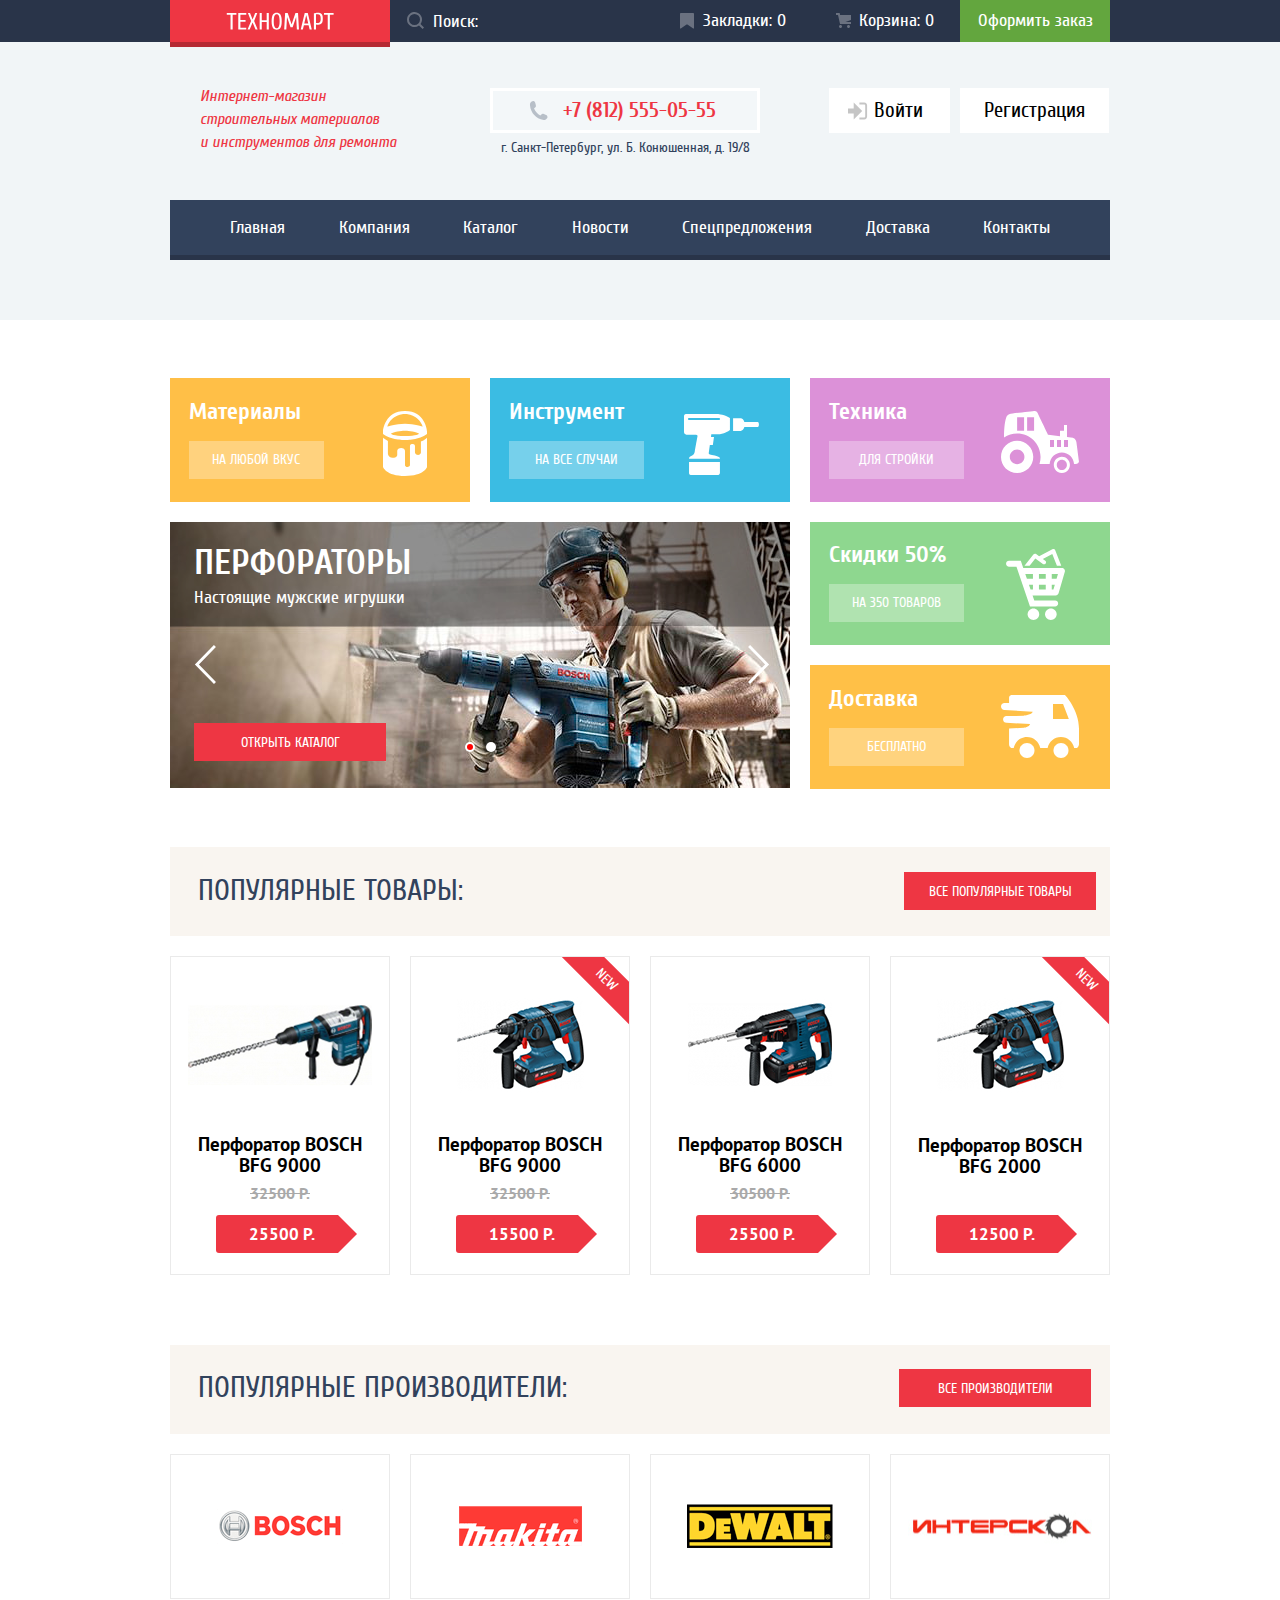
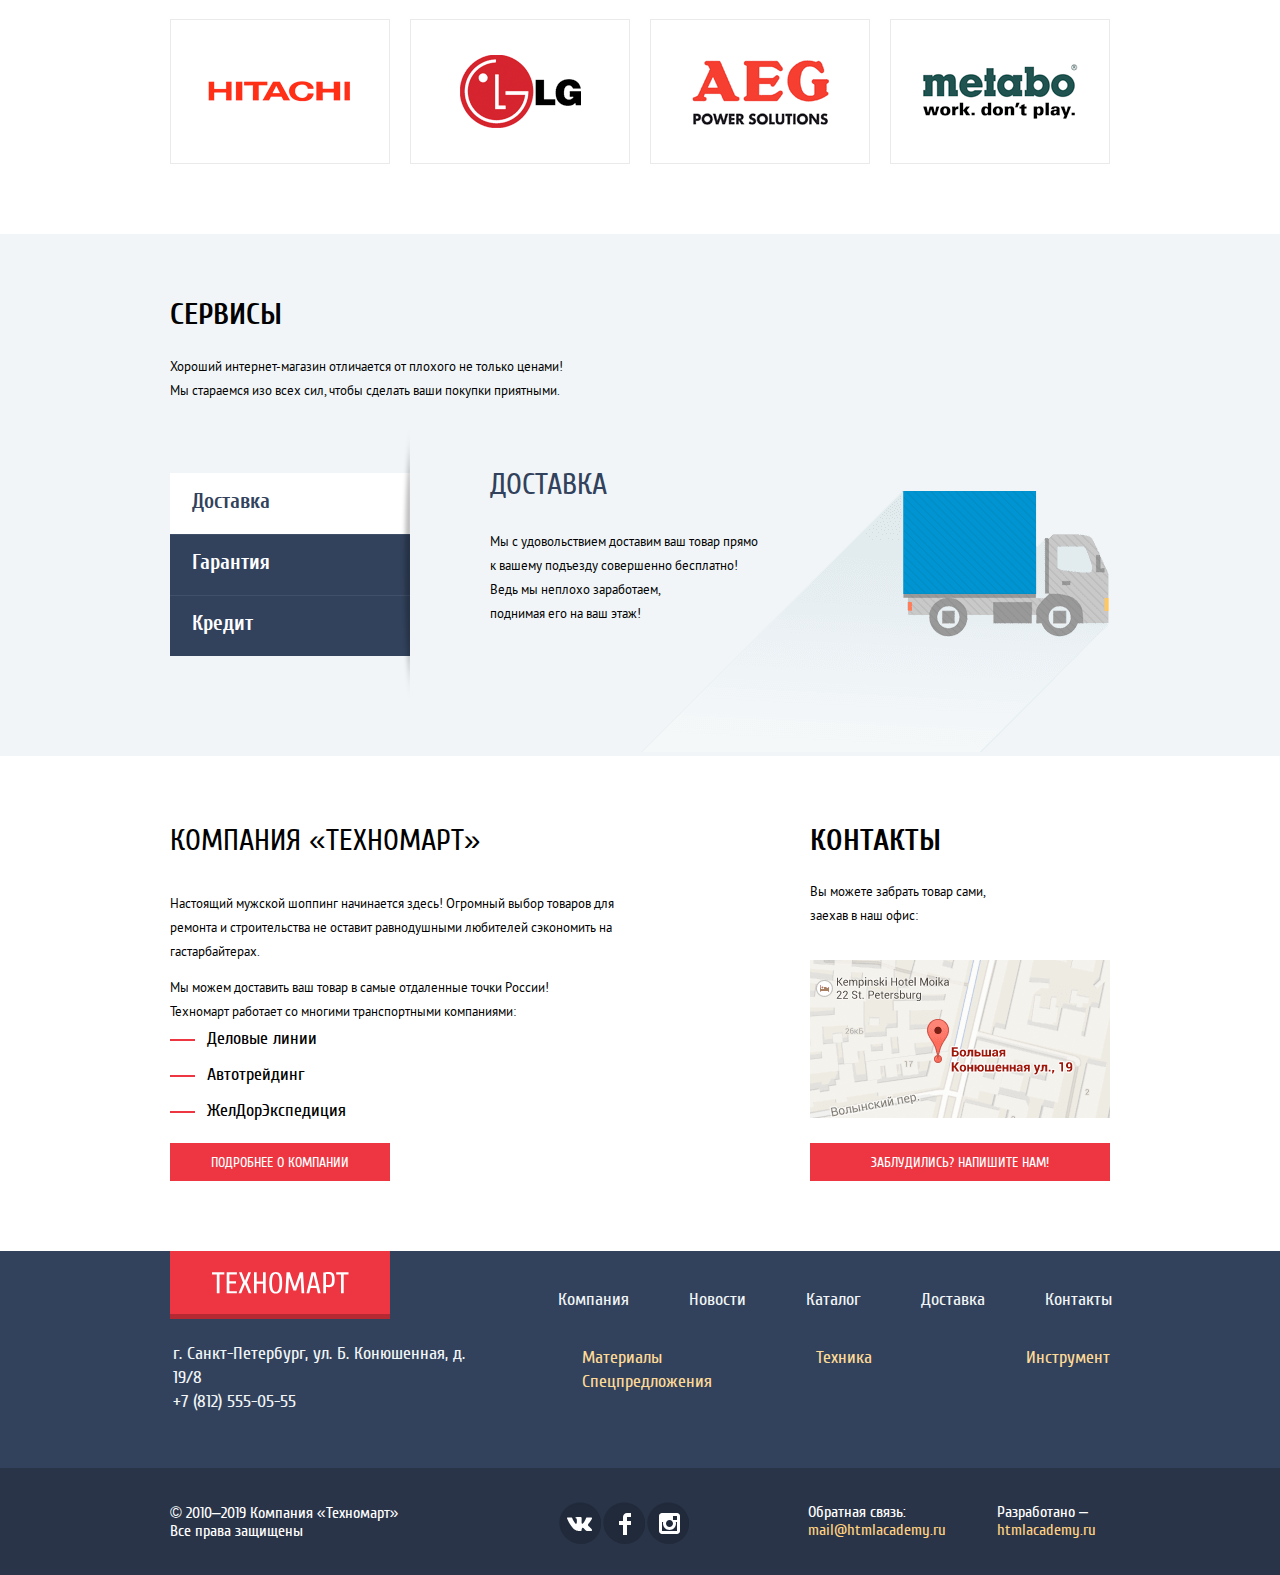
==== commit 294c0288: "Правки" ====
--- a/index.html
+++ b/index.html
@@ -5,14 +5,13 @@
     <title>HTML Academy: Техномарт</title>
     <link rel="stylesheet" href="css/normalize.css">
     <link rel="stylesheet" href="css/style.css">
-    <script src="js/script.js" defer></script>
   </head>
   <body class="page-body">
 
     <header class="main-header">
       <div class="main-header-top-bar">
         <div class="main-header-top center">
-            <a class="main-header-logo" href="index.html">
+            <a class="main-header-logo">
               <svg width="108" height="18" fill="none" xmlns="http://www.w3.org/2000/svg"><path fill-rule="evenodd" clip-rule="evenodd" d="M103.85 2.66v14.79h-2.12V2.65h-3.75V1.03h9.62v1.64h-3.75zm-8.14 8.7c-.37.46-.83.79-1.38.98-.56.2-1.22.3-1.99.3A12 12 0 0190 12.4v5.05h-2.12V1.25c.6-.17 1.2-.3 1.8-.36.6-.07 1.25-.11 1.96-.11.94 0 1.74.1 2.4.3.65.19 1.18.51 1.59.97.4.45.7 1.05.9 1.8.18.76.27 1.69.27 2.8 0 1.14-.09 2.1-.27 2.86a4.62 4.62 0 01-.82 1.85zm-1.2-6.82a3.3 3.3 0 00-.55-1.34 2 2 0 00-.95-.7 4.2 4.2 0 00-1.37-.2H90V11h1.64c.53 0 .99-.07 1.37-.2a2 2 0 00.95-.7c.25-.33.44-.77.55-1.34.12-.56.18-1.26.18-2.11 0-.85-.06-1.55-.18-2.11zM82.6 13.22h-4.7l-1.05 4.23h-2.12l4-16.43h3.05l3.99 16.43h-2.11l-1.06-4.23zm-2.3-9.86h-.1l-1.94 8.22h3.99L80.3 3.36zM70.16 5.24h-.12l-3.4 10.1h-2.12l-3.4-10.1H61l-.7 12.21h-2.12l.94-16.43h2.58l3.83 11.26h.1l3.82-11.26h2.58l.94 16.43h-2.1l-.71-12.2zM54.38 15.92c-.44.65-.97 1.1-1.59 1.37-.61.26-1.32.4-2.12.4s-1.5-.14-2.13-.4a3.69 3.69 0 01-1.58-1.37 7.22 7.22 0 01-1-2.6 20.56 20.56 0 01-.34-4.09c0-1.64.11-3 .34-4.1a7.21 7.21 0 011-2.59c.44-.64.97-1.1 1.58-1.36.62-.27 1.33-.4 2.13-.4.8 0 1.5.13 2.12.4.62.27 1.15.72 1.59 1.36.44.64.77 1.5 1 2.6.22 1.08.34 2.45.34 4.1 0 1.64-.12 3-.34 4.09a7.22 7.22 0 01-1 2.6zM53.36 5.76a8.2 8.2 0 00-.65-2.16c-.26-.53-.58-.9-.94-1.1-.36-.2-.73-.31-1.1-.31-.38 0-.74.1-1.1.3-.36.2-.68.58-.94 1.1a8.2 8.2 0 00-.65 2.17c-.16.9-.25 2.06-.25 3.47 0 1.41.09 2.57.25 3.48.17.9.38 1.63.65 2.16.26.53.58.9.94 1.1.36.2.72.3 1.1.3.37 0 .74-.1 1.1-.3.36-.2.68-.57.94-1.1a8.2 8.2 0 00.65-2.16c.16-.91.24-2.07.24-3.48 0-1.4-.08-2.56-.24-3.47zM40.69 9.94h-4.93v7.51h-2.11V1.02h2.11v7.27h4.93V1.02h2.11v16.43h-2.1V9.94zm-11.15 7.51l-2.94-7.04-2.93 7.04h-2.11L25.08 9 21.9 1.02h2.11l2.58 6.57 2.59-6.57h2.11L28.13 9l3.52 8.45h-2.11zM12.28 1.02h7.99v1.64H14.4v5.4h5.16V9.7H14.4v6.1h5.87v1.65h-7.99V1.02zM6.65 17.45H4.54V2.65H.78V1.03h9.62v1.64H6.65v14.79z" fill="#fff"/></svg>
             </a>
 
@@ -99,10 +98,10 @@
 
             </div>
 
-            <button class="slider-arrow-left">
+            <button aria-label="Стрелка влево" class="slider-arrow left">
               <svg width="22" height="40" fill="none" xmlns="http://www.w3.org/2000/svg"><path d="M19.92.94l2 2.05L4.91 20.44l17.07 17.5-2 2.05L.9 20.44 19.92.94z" fill="#fff"/></svg>
             </button>
-            <button class="slider-arrow-right">
+            <button aria-label="Стрелка вправо" class="slider-arrow right">
               <svg width="22" height="40" fill="none" xmlns="http://www.w3.org/2000/svg"><path d="M19.92.94l2 2.05L4.91 20.44l17.07 17.5-2 2.05L.9 20.44 19.92.94z" fill="#fff"/></svg>
             </button>
 
@@ -110,12 +109,12 @@
 
             <div class="slider-radio">
               <label class="slider-radio-item">
-                <input class="slider-radio-input slider-radio-first" type="radio" name="slider-radio" value="1" checked>
-                <span class="slider-radio-icon"></span>
+                <input class="slider-radio-input" type="radio" name="slider-radio" value="1" checked>
+                <span class="slider-radio-icon checked-radio"></span>
                 <span class="hidden">Дрели</span>
               </label>
               <label class="slider-radio-item">
-                <input class="slider-radio-input slider-radio-second" type="radio" name="slider-radio" value="2">
+                <input class="slider-radio-input" type="radio" name="slider-radio" value="2">
                 <span class="slider-radio-icon"></span>
                 <span class="hidden">Перфораторы</span>
               </label>
@@ -148,7 +147,7 @@
             <div class="products-photo">
               <img src="img/bfg9000.jpg" alt="Перфоратор bfg9000" class="products-item-img" width="184" height="164">
               <div class="products-buttons">
-                <button class="buy">Купить</button>
+                <a href="" class="buy">Купить</a>
                 <button class="add">В закладки</button>
               </div>
             </div>
@@ -163,7 +162,7 @@
             <div class="products-photo">
               <img src="img/bfg3000.jpg" alt="Перфоратор bfg3000" class="products-item-img" width="127" height="112">
               <div class="products-buttons">
-                <button class="buy">Купить</button>
+                <a href="" class="buy">Купить</a>
                 <button class="add">В закладки</button>
               </div>
             </div>
@@ -178,7 +177,7 @@
             <div class="products-photo">
               <img src="img/bfg6000.jpg" alt="Перфоратор bfg6000" class="products-item-img" width="144" height="128">
               <div class="products-buttons">
-                <button class="buy">Купить</button>
+                <a href="" class="buy">Купить</a>
                 <button class="add">В закладки</button>
               </div>
             </div>
@@ -193,7 +192,7 @@
             <div class="products-photo">
               <img src="img/bfg2000.jpg" alt="Перфоратор bfg2000" class="products-item-img" width="127" height="112">
               <div class="products-buttons">
-                <button class="buy">Купить</button>
+                <a href="" class="buy">Купить</a>
                 <button class="add">В закладки</button>
               </div>
             </div>
@@ -216,14 +215,46 @@
         </div>
 
         <ul class="popular-firms-list">
-          <li><a href="" class="popular-firms-item" ><img src="img/bosch.png" width="126" height="37" alt="Производитель Bosch"></a></li>
-          <li><a href="" class="popular-firms-item" ><img src="img/makita.png" width="123" height="40" alt="Производитель Makita"></a></li>
-          <li><a href="" class="popular-firms-item" ><img src="img/dewalt.png" width="146" height="44" alt="Производитель Dewalt"></a></li>
-          <li><a href="" class="popular-firms-item" ><img src="img/interskol.png" width="200" height="75" alt="Производитель Интерскол"></a></li>
-          <li><a href="" class="popular-firms-item" ><img src="img/hitachi.png" width="169" height="31" alt="Производитель Hitachi"></a></li>
-          <li><a href="" class="popular-firms-item" ><img src="img/lg.png" width="121" height="73" alt="Производитель Lg"></a></li>
-          <li><a href="" class="popular-firms-item" ><img src="img/aeg.png" width="151" height="96" alt="Производитель Aeg"></a></li>
-          <li><a href="" class="popular-firms-item" ><img src="img/metabo.png" width="204" height="69" alt="Производитель Metabo"></a></li>
+          <li>
+            <a href="" class="popular-firms-item" >
+              <img src="img/bosch.png" width="126" height="37" alt="Производитель Bosch">
+          </a>
+          </li>
+          <li>
+            <a href="" class="popular-firms-item" >
+              <img src="img/makita.png" width="123" height="40" alt="Производитель Makita">
+          </a>
+        </li>
+          <li>
+            <a href="" class="popular-firms-item" >
+              <img src="img/dewalt.png" width="146" height="44" alt="Производитель Dewalt">
+          </a>
+        </li>
+          <li>
+            <a href="" class="popular-firms-item" >
+              <img src="img/interskol.png" width="200" height="75" alt="Производитель Интерскол">
+            </a>
+        </li>
+          <li>
+            <a href="" class="popular-firms-item" >
+              <img src="img/hitachi.png" width="169" height="31" alt="Производитель Hitachi">
+          </a>
+        </li>
+          <li>
+            <a href="" class="popular-firms-item" >
+              <img src="img/lg.png" width="121" height="73" alt="Производитель Lg">
+          </a>
+        </li>
+          <li>
+            <a href="" class="popular-firms-item" >
+              <img src="img/aeg.png" width="151" height="96" alt="Производитель Aeg">
+          </a>
+        </li>
+          <li>
+            <a href="" class="popular-firms-item" >
+              <img src="img/metabo.png" width="204" height="69" alt="Производитель Metabo">
+          </a>
+        </li>
         </ul>
       </section>
 
@@ -281,7 +312,8 @@
           <p class="about-text">Настоящий мужской шоппинг начинается здесь! Огромный выбор товаров для<br>
             ремонта и строительства не оставит равнодушными любителей сэкономить на<br>
             гастарбайтерах.<br>
-            <br>
+            </p>
+            <p class="about-text">
             Мы можем доставить ваш товар в самые отдаленные точки России!<br>
             Техномарт работает со многими транспортными компаниями:</p>
 
@@ -299,8 +331,8 @@
         <p  class="contacts-text">Вы можете забрать товар сами,<br>
           заехав в наш офис:</p>
 
-        <a class="contacts-map"><img src="img/map.png" alt="Как нас найти" width="300" height="158"></a>
-        <a class="red-button contacts-button" >Заблудились? Напишите нам!</a>
+        <a class="contacts-map"><img src="img/map.png" alt="Магазин Техномарт г. Санкт-Петербург, ул. Большая Конюшенная, д. 19/8" width="300" height="158"></a>
+        <a href="form.html" class="red-button contacts-button" >Заблудились? Напишите нам!</a>
 
         </div>
       </div>
@@ -313,7 +345,7 @@
         <div class="main-footer-top-wrapper center">
 
           <div class="main-footer-left">
-            <a class="main-footer-logo" href="index.html">
+            <a class="main-footer-logo">
               <svg width="138" height="23" fill="none" xmlns="http://www.w3.org/2000/svg"><path fill-rule="evenodd" clip-rule="evenodd" d="M132.7 3.4v18.9H130V3.4h-4.8V1.3h12.3v2.1h-4.8zM122.3 14.5a3.86 3.86 0 01-1.77 1.26c-.71.25-1.56.38-2.54.38a15.32 15.32 0 01-3-.3v6.45h-2.7V1.6c.76-.22 1.53-.38 2.3-.47.77-.09 1.6-.13 2.5-.13 1.2 0 2.22.12 3.06.37.84.25 1.52.67 2.04 1.25s.9 1.35 1.14 2.3a15 15 0 01.36 3.58c0 1.46-.11 2.68-.34 3.66a5.9 5.9 0 01-1.05 2.35zm-1.53-8.71a4.22 4.22 0 00-.7-1.71 2.55 2.55 0 00-1.22-.89 5.37 5.37 0 00-1.76-.25H115v11.1h2.1c.68 0 1.27-.09 1.76-.26s.9-.46 1.21-.88c.32-.42.56-1 .7-1.71.16-.72.23-1.62.23-2.7s-.07-1.98-.22-2.7zm-15.23 11.1h-6l-1.35 5.4h-2.7l5.1-21h3.9l5.1 21h-2.7l-1.35-5.4zM102.6 4.3h-.12L100 14.8h5.1L102.6 4.3zM89.64 6.7h-.15l-4.35 12.9h-2.7L78.1 6.7h-.15l-.9 15.6h-2.7l1.2-21h3.3l4.9 14.4h.11l4.9-14.4h3.3l1.2 21h-2.7l-.9-15.6zM69.48 20.35a4.71 4.71 0 01-2.02 1.74c-.8.34-1.7.5-2.72.5a6.81 6.81 0 01-2.71-.5A4.71 4.71 0 0160 20.35a9.22 9.22 0 01-1.27-3.32 26.26 26.26 0 01-.44-5.23c0-2.1.15-3.85.44-5.24.29-1.39.71-2.5 1.27-3.31a4.71 4.71 0 012.03-1.74c.79-.34 1.7-.51 2.71-.51 1.02 0 1.93.17 2.72.5.79.35 1.46.93 2.02 1.75s.99 1.92 1.28 3.31c.29 1.4.43 3.14.43 5.24s-.14 3.84-.43 5.23a9.22 9.22 0 01-1.28 3.32zm-1.3-13a10.48 10.48 0 00-.83-2.75 3.18 3.18 0 00-1.2-1.41 2.83 2.83 0 00-1.4-.4c-.49 0-.96.14-1.42.4-.46.26-.86.73-1.2 1.4-.34.69-.61 1.6-.82 2.77a25.69 25.69 0 00-.32 4.44c0 1.8.1 3.28.32 4.44.2 1.16.48 2.08.82 2.76.34.68.74 1.15 1.2 1.4.46.27.93.4 1.41.4.48 0 .95-.13 1.41-.4.46-.25.86-.72 1.2-1.4.34-.68.62-1.6.83-2.76.2-1.16.31-2.64.31-4.44 0-1.8-.1-3.28-.31-4.44zM51.99 12.7h-6.3v9.6H43v-21h2.7v9.3H52V1.3h2.7v21H52v-9.6zm-14.25 9.6l-3.75-9-3.75 9h-2.7l4.5-10.8L28 1.3h2.7L34 9.7l3.3-8.4H40l-4.05 10.2 4.5 10.8h-2.7zM15.7 1.3h10.2v2.1h-7.5v6.9H25v2.1h-6.6v7.8h7.5v2.1H15.7v-21zm-7.2 21H5.8V3.4H1V1.3h12.3v2.1H8.5v18.9z" fill="#fff"/></svg>
             </a>
 
@@ -349,22 +381,22 @@
 
           <ul class="socials-list">
             <li>
-              <a class="socials-list-item vk" href="">
-                <svg viewBox="0 0 44 44">
+              <a aria-label="Ссылка на ВКонтакте" class="socials-list-item vk" href="">
+                <svg width="44" height="44" viewBox="0 0 44 44">
                   <circle cx="22" cy="22" r="20"/>
                 </svg>
               </a>
             </li>
             <li>
-              <a class="socials-list-item fb" href="">
-                <svg viewBox="0 0 44 44">
+              <a aria-label="Ссылка на Facebook" class="socials-list-item fb" href="">
+                <svg width="44" height="44" viewBox="0 0 44 44">
                   <circle cx="22" cy="22" r="20"/>
                 </svg>
               </a>
             </li>
             <li>
-              <a class="socials-list-item inst" href="">
-                <svg viewBox="0 0 44 44">
+              <a aria-label="Ссылка на Instagram" class="socials-list-item inst" href="">
+                <svg width="44" height="44" viewBox="0 0 44 44">
                   <circle cx="22" cy="22" r="20"/>
                 </svg>
               </a>
@@ -419,7 +451,7 @@
 
     <section class="map-popup hidden">
       <h2 class="hidden">Расположение магазина Техномарт на карте</h2>
-      <iframe src="https://www.google.com/maps/embed?pb=!1m18!1m12!1m3!1d1998.5931799338098!2d30.320984316276643!3d59.9388924818763!2m3!1f0!2f0!3f0!3m2!1i1024!2i768!4f13.1!3m3!1m2!1s0x4696310fceae1c83%3A0xe98045a979b09260!2z0JHQvtC70YzRiNCw0Y8g0JrQvtC90Y7RiNC10L3QvdCw0Y8g0YPQuy4sIDE3LCDQodCw0L3QutGCLdCf0LXRgtC10YDQsdGD0YDQsywgMTkxMTg2!5e0!3m2!1sru!2sru!4v1604167649952!5m2!1sru!2sru" width="943" height="442" style="border:0;" allowfullscreen="" aria-hidden="false" tabindex="0" title="Магазин по адресу Большая Конюшенная улица, 17, Санкт-Петербург"></iframe>
+      <iframe src="https://www.google.com/maps/embed?pb=!1m18!1m12!1m3!1d1998.5931799338098!2d30.320984316276643!3d59.9388924818763!2m3!1f0!2f0!3f0!3m2!1i1024!2i768!4f13.1!3m3!1m2!1s0x4696310fceae1c83%3A0xe98045a979b09260!2z0JHQvtC70YzRiNCw0Y8g0JrQvtC90Y7RiNC10L3QvdCw0Y8g0YPQuy4sIDE3LCDQodCw0L3QutGCLdCf0LXRgtC10YDQsdGD0YDQsywgMTkxMTg2!5e0!3m2!1sru!2sru!4v1604167649952!5m2!1sru!2sru" width="943" height="442" style="border:0;" allowfullscreen="" aria-hidden="false" tabindex="0" aria-label="Магазин по адресу Большая Конюшенная улица, 17, Санкт-Петербург"></iframe>
       <button class="map-popup-close" type="button" aria-label="Закрыть"></button>
     </section>
 
@@ -437,5 +469,6 @@
 
     </section>
 
+  <script src="js/script.js"></script>
   </body>
 </html>
--- a/css/style.css
+++ b/css/style.css
@@ -203,10 +203,10 @@
   background: var(--error);
 }
 
-input[type='search']::-webkit-search-decoration,
-input[type='search']::-webkit-search-cancel-button,
-input[type='search']::-webkit-search-results-button,
-input[type='search']::-webkit-search-results-decoration {
+input[type="search"]::-webkit-search-decoration,
+input[type="search"]::-webkit-search-cancel-button,
+input[type="search"]::-webkit-search-results-button,
+input[type="search"]::-webkit-search-results-decoration {
   display: none;
 }
 
@@ -330,6 +330,10 @@
   text-align: center;
 }
 
+.bookmarks-footer{
+  padding-left: 4px;
+}
+
 .bookmarks:hover::before{
   opacity: 1;
 }
@@ -383,16 +387,49 @@
   opacity: 1;
 }
 
-.full{
-  background-color: var(--basic-red);
-}
-
 .basket:focus{
   color: var(--faded-white);
   background-color: var(--darkest-blue);
 }
 
 .basket:focus::before{
+  opacity: 0.3;
+}
+
+.basket-full{
+  position: relative;
+  font-size: 18px;
+  line-height: 24px;
+  text-decoration: none;
+  color: var(--white);
+  padding: 9px 0;
+  padding-left: 35px;
+  background-color: var(--basic-red);
+}
+
+.basket-full::before{
+  content: "";
+  position: absolute;
+  left: 12px;
+  bottom: 14px;
+  width: 15px;
+  height: 15px;
+  background-image: url("../img/icon-cart.svg");
+  background-repeat: no-repeat;
+  background-position: 0 0;
+  opacity: 0.3;
+}
+
+.basket-full:hover::before{
+  opacity: 1;
+}
+
+.basket-full:focus{
+  color: var(--faded-white);
+  background-color: var(--darkest-blue);
+}
+
+.basket-full:focus::before{
   opacity: 0.3;
 }
 
@@ -729,24 +766,22 @@
   margin: 0;
 }
 
-.slider-arrow-left{
+.slider-arrow{
   position: absolute;
   border: none;
   background-color: transparent;
   padding: 0;
   top: 122px;
+}
+
+.left{
   left: 24px;
 }
 
-.slider-arrow-right{
-  position: absolute;
-  border: none;
-  background-color: transparent;
+.right{
   -webkit-transform: scale(-1, 1);
       -ms-transform: scale(-1, 1);
           transform: scale(-1, 1);
-  padding: 0;
-  top: 122px;
   right: 20px;
 }
 
@@ -782,6 +817,10 @@
 }
 
 .slider-radio-input:checked + .slider-radio-icon{
+  background-image: url("data:image/svg+xml,%3Csvg xmlns='http://www.w3.org/2000/svg' fill='%23FFF' width='10' height='10'%3E%3Ccircle cx='50%25' cy='50%25' r='5'/%3E%3Ccircle fill='%23FF0000' cx='50%25' cy='50%25' r='3'/%3E%3C/svg%3E");  background-repeat: no-repeat;
+}
+
+.checked-radio{
   background-image: url("data:image/svg+xml,%3Csvg xmlns='http://www.w3.org/2000/svg' fill='%23FFF' width='10' height='10'%3E%3Ccircle cx='50%25' cy='50%25' r='5'/%3E%3Ccircle fill='%23FF0000' cx='50%25' cy='50%25' r='3'/%3E%3C/svg%3E");  background-repeat: no-repeat;
 }
 
@@ -891,6 +930,7 @@
   border-radius: 2px;
   color: var(--white);
   text-transform: uppercase;
+  text-decoration: none;
 }
 
 .buy::before{
@@ -900,7 +940,6 @@
   height: 15px;
   left: 30px;
   top: 10px;
-  background-color: var(--basic-greylight);
   background-image: url(../img/icon-cart.svg);
   opacity: 0.3;
 }
@@ -1106,10 +1145,9 @@
 }
 
 .services-button:focus{
-  outline: none;
-}
-
-.selected{
+}
+
+.services-button.selected{
   color: var(--basic-dark-blue);
   background: var(--white);
   -webkit-box-shadow: 0px 1px 0px 0px var(--white);
@@ -1131,6 +1169,7 @@
   top: 88px;
   left: 231px;
   background-image: url(../img/truck.png);
+  z-index: 1;
 }
 
 .guarantee::after{
@@ -1164,6 +1203,7 @@
 }
 
 .services-button-selected-text{
+  position: relative;
   font-family: PT Sans, Arial, sans-serif;
   font-size: 13px;
   font-style: normal;
@@ -1171,6 +1211,7 @@
   line-height: 24px;
   letter-spacing: 0px;
   margin: 0;
+  z-index: 2;
 }
 
 .main-bottom-wrapper{
@@ -1199,7 +1240,7 @@
   font-weight: 400;
   letter-spacing: 0px;
   margin: 0;
-
+  padding-top: 12px;
 }
 
 .about-list{
@@ -1500,15 +1541,39 @@
   padding: 46px 0 42px 0;
 }
 
+.profile-section{
+  width: 299px;
+  display: flex;
+  flex-direction: row;
+  justify-content: space-between;
+  background-color: var(--white);
+  padding: ;
+}
+
 .profile-name{
   position: relative;
   display: block;
-  background-color: var(--white);
   font-size: 21px;
   line-height: 21px;
   color: var(--black);
   text-decoration: none;
-  padding: 12px 17px 12px 14px;
+  padding: 11px 5px 10px 14px;
+}
+
+.logout{
+  padding: 13px 17px 0px 5px;
+}
+
+.logout-icon{
+  fill: var(--basic-greylight);
+}
+
+.logout:hover .logout-icon{
+  fill: var(--basic-grey);
+}
+
+.logout:focus .logout-icon{
+  fill: var(--basic-greylight);
 }
 
 .profile-name:focus{
@@ -1528,21 +1593,7 @@
   fill: var(--basic-greylight);
 }
 
-.logout-icon{
-  fill: var(--basic-greylight);
-  padding-left: 15px;
-}
-
-.profile-name:hover .logout-icon{
-  fill: var(--basic-grey);
-}
-
-.profile-name:focus .logout-icon{
-  fill: var(--basic-greylight);
-}
-
 .header-bottom-right-personal{
-  /*padding-top: 7px;*/
   -webkit-box-pack: center;
       -ms-flex-pack: center;
           justify-content: center;
@@ -1734,7 +1785,6 @@
   width: 95px;
   padding: 10px 0;
   text-align: center;
-  color: #283136;
   border: none;
   border-radius: 5px;
   background-color: var(--special-beige-dull);
@@ -1742,6 +1792,10 @@
   font-size: inherit;
 }
 
+.price-controls input::placeholder {
+  color: #283136;
+}
+
 .filter-dash{
   font-family: "PT Sans", Arial, sans-serif;
   font-size: 16px;
@@ -1802,6 +1856,9 @@
 .checkbox-item{
   padding-left: 35px;
   cursor: pointer;
+}
+
+.checkbox-item:focus{
 }
 
 .checkbox-icon{
@@ -2166,6 +2223,13 @@
   grid-template-columns: 220px 270px 150px 150px 150px;
 }
 
+.main-header-top.footer{
+    display: -ms-grid;
+    display: grid;
+  -ms-grid-columns: 220px 270px 164px 136px 150px;
+  grid-template-columns: 220px 270px 164px 136px 150px;
+}
+
 .header-bottom-wrapper{
     display: -webkit-box;
     display: -ms-flexbox;
@@ -2196,6 +2260,7 @@
       -ms-flex-align: start;
           align-items: flex-start;
   gap: 10px;
+  flex-wrap: wrap;
 }
 
 .site-nav{
@@ -2951,7 +3016,7 @@
 .animation{
   display: block;
   animation-name: bounce;
-  animation-duration: 1s;
+  animation-duration: 0.5s;
 }
 
 @keyframes shaking {
@@ -2966,5 +3031,5 @@
 .animation-error{
   display: block;
   animation-name: shaking;
-  animation-duration: 0.6s;
-}
+  animation-duration: 0.5s;
+}
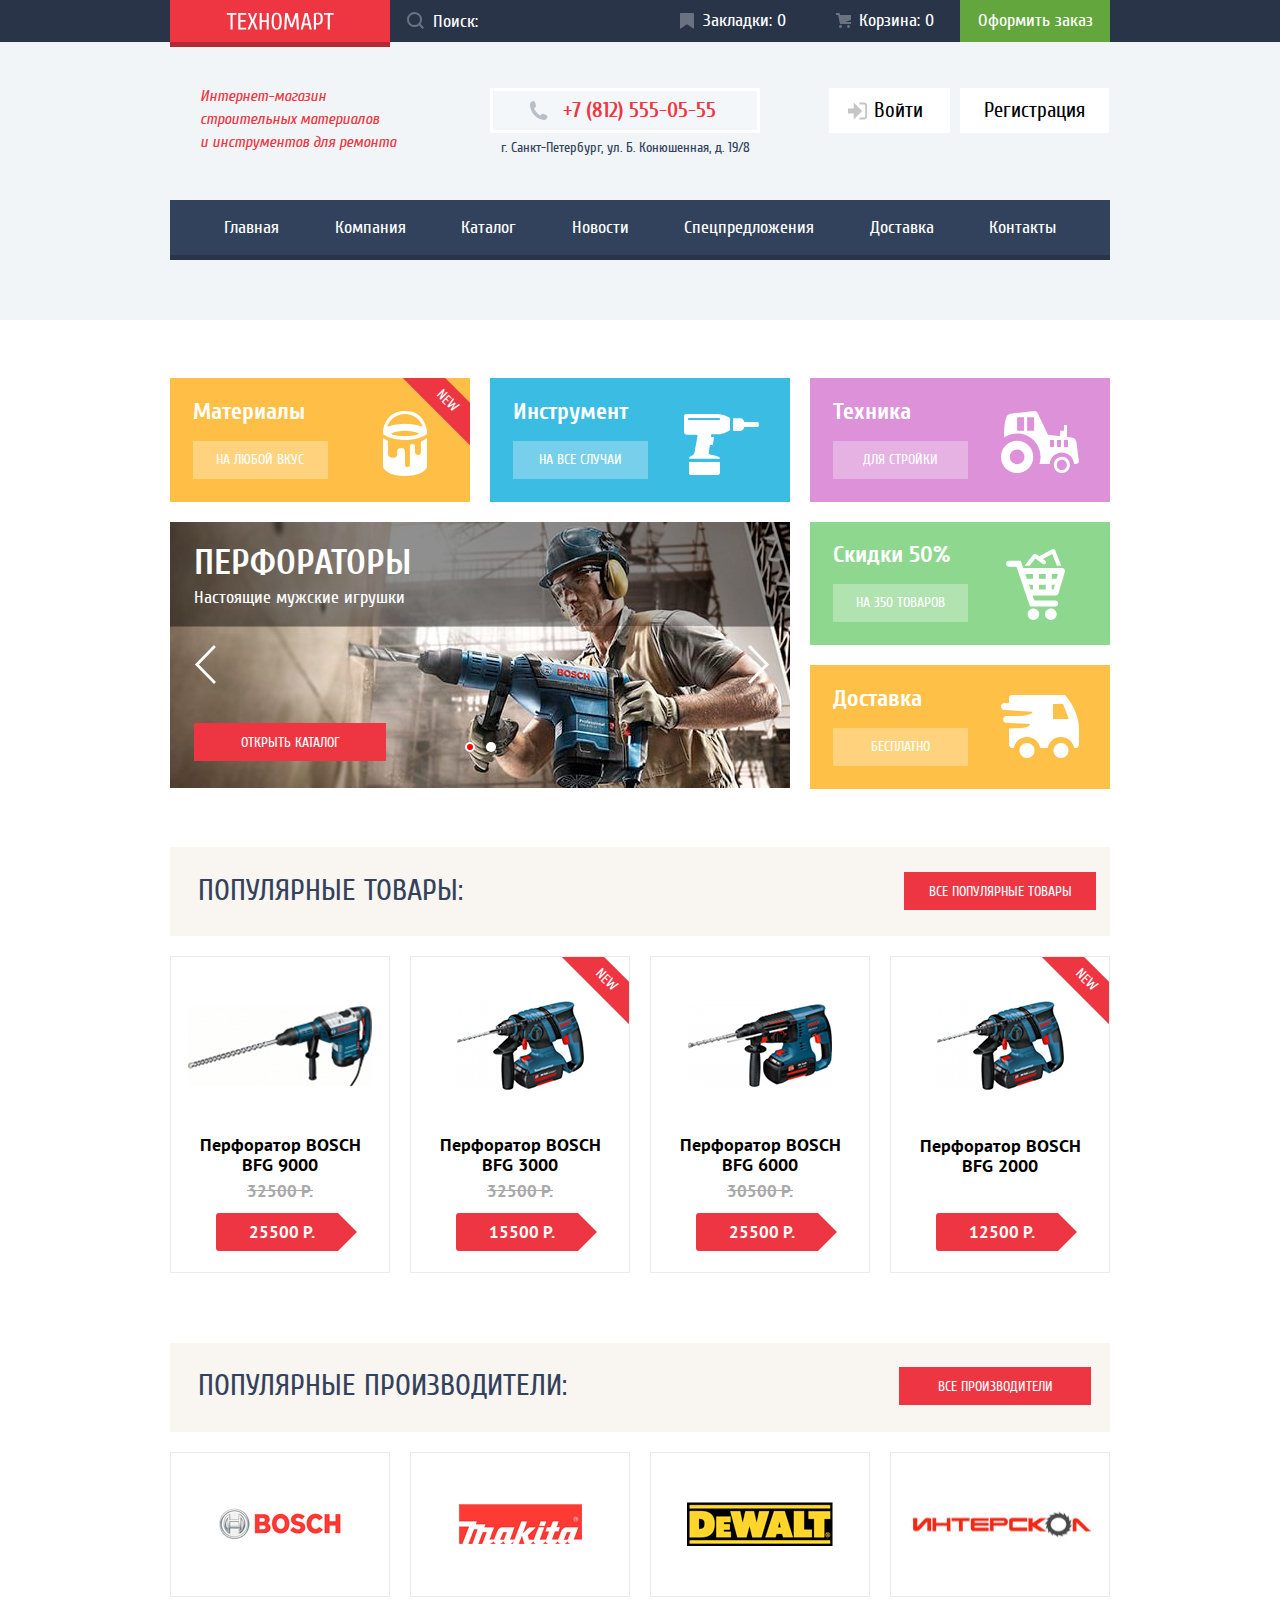
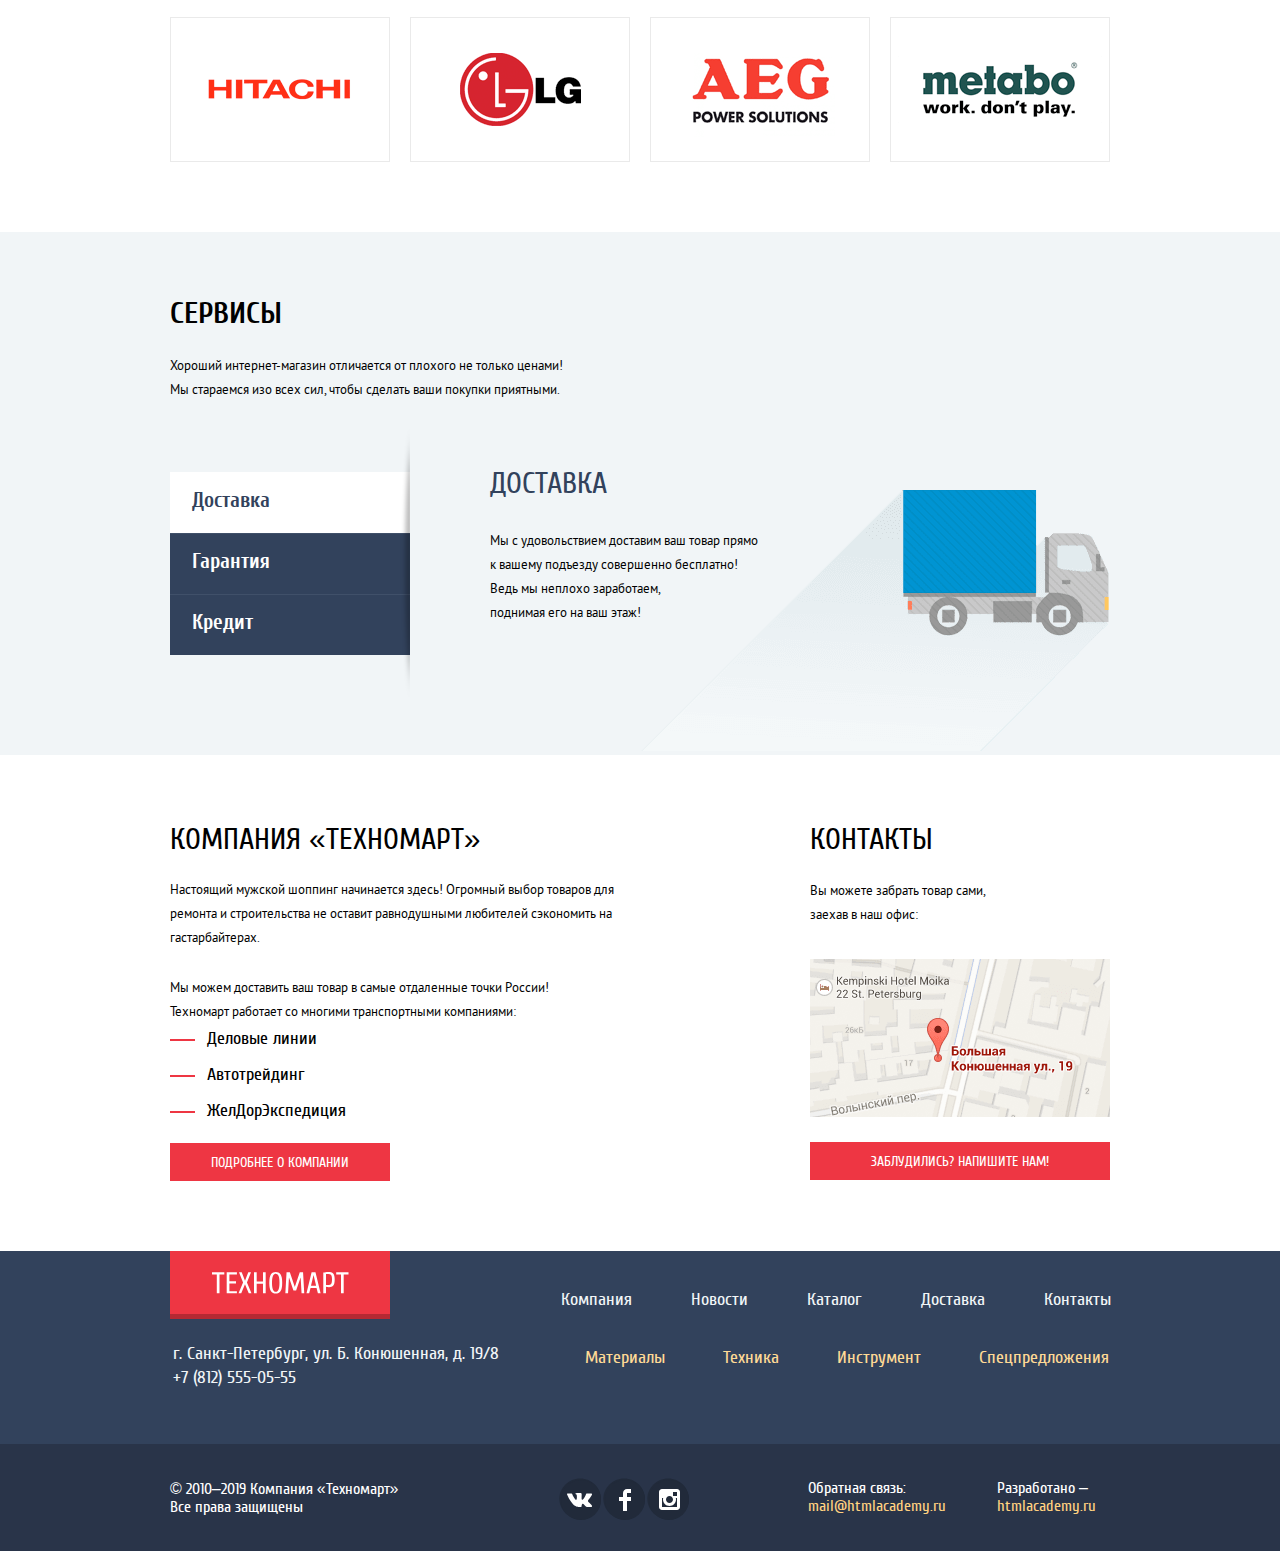
==== commit 60bd80fd: "Вторая попытка" ====
--- a/index.html
+++ b/index.html
@@ -4,46 +4,40 @@
     <meta charset="utf-8">
     <title>HTML Academy: Техномарт</title>
     <link rel="stylesheet" href="css/normalize.css">
-    <link rel="stylesheet" href="css/style.css">
+    <link rel="stylesheet" href="css/style.min.css">
   </head>
   <body class="page-body">
-
     <header class="main-header">
       <div class="main-header-top-bar">
         <div class="main-header-top center">
-            <a class="main-header-logo">
-              <svg width="108" height="18" fill="none" xmlns="http://www.w3.org/2000/svg"><path fill-rule="evenodd" clip-rule="evenodd" d="M103.85 2.66v14.79h-2.12V2.65h-3.75V1.03h9.62v1.64h-3.75zm-8.14 8.7c-.37.46-.83.79-1.38.98-.56.2-1.22.3-1.99.3A12 12 0 0190 12.4v5.05h-2.12V1.25c.6-.17 1.2-.3 1.8-.36.6-.07 1.25-.11 1.96-.11.94 0 1.74.1 2.4.3.65.19 1.18.51 1.59.97.4.45.7 1.05.9 1.8.18.76.27 1.69.27 2.8 0 1.14-.09 2.1-.27 2.86a4.62 4.62 0 01-.82 1.85zm-1.2-6.82a3.3 3.3 0 00-.55-1.34 2 2 0 00-.95-.7 4.2 4.2 0 00-1.37-.2H90V11h1.64c.53 0 .99-.07 1.37-.2a2 2 0 00.95-.7c.25-.33.44-.77.55-1.34.12-.56.18-1.26.18-2.11 0-.85-.06-1.55-.18-2.11zM82.6 13.22h-4.7l-1.05 4.23h-2.12l4-16.43h3.05l3.99 16.43h-2.11l-1.06-4.23zm-2.3-9.86h-.1l-1.94 8.22h3.99L80.3 3.36zM70.16 5.24h-.12l-3.4 10.1h-2.12l-3.4-10.1H61l-.7 12.21h-2.12l.94-16.43h2.58l3.83 11.26h.1l3.82-11.26h2.58l.94 16.43h-2.1l-.71-12.2zM54.38 15.92c-.44.65-.97 1.1-1.59 1.37-.61.26-1.32.4-2.12.4s-1.5-.14-2.13-.4a3.69 3.69 0 01-1.58-1.37 7.22 7.22 0 01-1-2.6 20.56 20.56 0 01-.34-4.09c0-1.64.11-3 .34-4.1a7.21 7.21 0 011-2.59c.44-.64.97-1.1 1.58-1.36.62-.27 1.33-.4 2.13-.4.8 0 1.5.13 2.12.4.62.27 1.15.72 1.59 1.36.44.64.77 1.5 1 2.6.22 1.08.34 2.45.34 4.1 0 1.64-.12 3-.34 4.09a7.22 7.22 0 01-1 2.6zM53.36 5.76a8.2 8.2 0 00-.65-2.16c-.26-.53-.58-.9-.94-1.1-.36-.2-.73-.31-1.1-.31-.38 0-.74.1-1.1.3-.36.2-.68.58-.94 1.1a8.2 8.2 0 00-.65 2.17c-.16.9-.25 2.06-.25 3.47 0 1.41.09 2.57.25 3.48.17.9.38 1.63.65 2.16.26.53.58.9.94 1.1.36.2.72.3 1.1.3.37 0 .74-.1 1.1-.3.36-.2.68-.57.94-1.1a8.2 8.2 0 00.65-2.16c.16-.91.24-2.07.24-3.48 0-1.4-.08-2.56-.24-3.47zM40.69 9.94h-4.93v7.51h-2.11V1.02h2.11v7.27h4.93V1.02h2.11v16.43h-2.1V9.94zm-11.15 7.51l-2.94-7.04-2.93 7.04h-2.11L25.08 9 21.9 1.02h2.11l2.58 6.57 2.59-6.57h2.11L28.13 9l3.52 8.45h-2.11zM12.28 1.02h7.99v1.64H14.4v5.4h5.16V9.7H14.4v6.1h5.87v1.65h-7.99V1.02zM6.65 17.45H4.54V2.65H.78V1.03h9.62v1.64H6.65v14.79z" fill="#fff"/></svg>
-            </a>
-
+          <a class="main-header-logo">
+            <svg width="108" height="18" fill="none" xmlns="http://www.w3.org/2000/svg"><path fill-rule="evenodd" clip-rule="evenodd" d="M103.85 2.66v14.79h-2.12V2.65h-3.75V1.03h9.62v1.64h-3.75zm-8.14 8.7c-.37.46-.83.79-1.38.98-.56.2-1.22.3-1.99.3A12 12 0 0190 12.4v5.05h-2.12V1.25c.6-.17 1.2-.3 1.8-.36.6-.07 1.25-.11 1.96-.11.94 0 1.74.1 2.4.3.65.19 1.18.51 1.59.97.4.45.7 1.05.9 1.8.18.76.27 1.69.27 2.8 0 1.14-.09 2.1-.27 2.86a4.62 4.62 0 01-.82 1.85zm-1.2-6.82a3.3 3.3 0 00-.55-1.34 2 2 0 00-.95-.7 4.2 4.2 0 00-1.37-.2H90V11h1.64c.53 0 .99-.07 1.37-.2a2 2 0 00.95-.7c.25-.33.44-.77.55-1.34.12-.56.18-1.26.18-2.11 0-.85-.06-1.55-.18-2.11zM82.6 13.22h-4.7l-1.05 4.23h-2.12l4-16.43h3.05l3.99 16.43h-2.11l-1.06-4.23zm-2.3-9.86h-.1l-1.94 8.22h3.99L80.3 3.36zM70.16 5.24h-.12l-3.4 10.1h-2.12l-3.4-10.1H61l-.7 12.21h-2.12l.94-16.43h2.58l3.83 11.26h.1l3.82-11.26h2.58l.94 16.43h-2.1l-.71-12.2zM54.38 15.92c-.44.65-.97 1.1-1.59 1.37-.61.26-1.32.4-2.12.4s-1.5-.14-2.13-.4a3.69 3.69 0 01-1.58-1.37 7.22 7.22 0 01-1-2.6 20.56 20.56 0 01-.34-4.09c0-1.64.11-3 .34-4.1a7.21 7.21 0 011-2.59c.44-.64.97-1.1 1.58-1.36.62-.27 1.33-.4 2.13-.4.8 0 1.5.13 2.12.4.62.27 1.15.72 1.59 1.36.44.64.77 1.5 1 2.6.22 1.08.34 2.45.34 4.1 0 1.64-.12 3-.34 4.09a7.22 7.22 0 01-1 2.6zM53.36 5.76a8.2 8.2 0 00-.65-2.16c-.26-.53-.58-.9-.94-1.1-.36-.2-.73-.31-1.1-.31-.38 0-.74.1-1.1.3-.36.2-.68.58-.94 1.1a8.2 8.2 0 00-.65 2.17c-.16.9-.25 2.06-.25 3.47 0 1.41.09 2.57.25 3.48.17.9.38 1.63.65 2.16.26.53.58.9.94 1.1.36.2.72.3 1.1.3.37 0 .74-.1 1.1-.3.36-.2.68-.57.94-1.1a8.2 8.2 0 00.65-2.16c.16-.91.24-2.07.24-3.48 0-1.4-.08-2.56-.24-3.47zM40.69 9.94h-4.93v7.51h-2.11V1.02h2.11v7.27h4.93V1.02h2.11v16.43h-2.1V9.94zm-11.15 7.51l-2.94-7.04-2.93 7.04h-2.11L25.08 9 21.9 1.02h2.11l2.58 6.57 2.59-6.57h2.11L28.13 9l3.52 8.45h-2.11zM12.28 1.02h7.99v1.64H14.4v5.4h5.16V9.7H14.4v6.1h5.87v1.65h-7.99V1.02zM6.65 17.45H4.54V2.65H.78V1.03h9.62v1.64H6.65v14.79z" fill="#fff"/></svg>
+          </a>
           <div class="search">
-            <svg class="search-icon" width="17" height="17" fill="none" xmlns="http://www.w3.org/2000/svg"><path fill-rule="evenodd" clip-rule="evenodd" d="M13.5 12l3.5 3.6-1.4 1.4-3.6-3.5a7.5 7.5 0 01-12-6A7.5 7.5 0 1113.5 12zm-6-10a5.5 5.5 0 100 11 5.5 5.5 0 000-11z"/></svg>
-            <input type="search" placeholder="Поиск:">
-          </div>
-
+            <label>
+              <svg class="search-icon" width="17" height="17" fill="none" xmlns="http://www.w3.org/2000/svg"><path fill-rule="evenodd" clip-rule="evenodd" d="M13.5 12l3.5 3.6-1.4 1.4-3.6-3.5a7.5 7.5 0 01-12-6A7.5 7.5 0 1113.5 12zm-6-10a5.5 5.5 0 100 11 5.5 5.5 0 000-11z"/></svg>
+              <input type="search" placeholder="Поиск:">
+            </label>
+          </div>
           <a class="bookmarks" href="">Закладки: 0</a>
           <a class="basket" href="">Корзина: 0</a>
           <a class="order" href="">Оформить заказ</a>
         </div>
       </div>
-
-
       <div class="header-bottom-wrapper center">
         <h1 class="main-title">Интернет-магазин строительных материалов и&nbsp;инструментов для ремонта</h1>
-
         <div class="header-bottom-center">
           <a class="header-phone" href="tel:+78125550555">+7 (812) 555-05-55</a>
           <span class="header-address">г. Санкт-Петербург, ул. Б. Конюшенная, д. 19/8</span>
         </div>
-
         <div class="header-bottom-right">
           <a class="white-button-login" href="">
-          <svg class="white-button-login-icon" width="20" height="18" fill="none" xmlns="http://www.w3.org/2000/svg"><path d="M14.2 9L5.7.5v6H0v5h5.7v6L14.2 9z"/><path d="M16.2 15.5h-4.8v2h4.8c2 0 2.8-1.8 2.9-3v-11c0-1.2-.8-3-3-3h-4.7v2h4.8c.8 0 1 .7 1 1v11c0 .3-.2 1-1 1z"/></svg>
-          Войти
+            <svg class="white-button-login-icon" width="20" height="18" fill="none" xmlns="http://www.w3.org/2000/svg"><path d="M14.2 9L5.7.5v6H0v5h5.7v6L14.2 9z"/><path d="M16.2 15.5h-4.8v2h4.8c2 0 2.8-1.8 2.9-3v-11c0-1.2-.8-3-3-3h-4.7v2h4.8c.8 0 1 .7 1 1v11c0 .3-.2 1-1 1z"/></svg>
+            Войти
           </a>
           <a class="white-button-register" href="">Регистрация</a>
         </div>
       </div>
-
       <nav class="main-nav center">
         <ul class="site-nav">
           <li><a class="nav-link" href="">Главная</a></li>
@@ -55,22 +49,18 @@
           <li><a class="nav-link" href="">Контакты</a></li>
         </ul>
       </nav>
-
-
     </header>
-
-     <main class="container">
-
+    <main class="container">
       <div class="offers center">
         <div class="offers-wrapper-top">
           <ul class="offers-list-top">
+            <li class="offers-item new">
+              <h3 class="offers-item-title">Материалы</h3>
+              <a class="offers-item-link" href="">На любой вкус</a>
+            </li>
             <li class="offers-item">
-                <h3 class="offers-item-title">Материалы</h3>
-                <a class="offers-item-link" href="">На любой вкус</a>
-            </li>
-            <li class="offers-item">
-                <h3 class="offers-item-title">Инструмент</h3>
-                <a class="offers-item-link" href="">На все случаи</a>
+              <h3 class="offers-item-title">Инструмент</h3>
+              <a class="offers-item-link" href="">На все случаи</a>
             </li>
             <li class="offers-item">
               <h3 class="offers-item-title">Техника</h3>
@@ -78,35 +68,27 @@
             </li>
           </ul>
         </div>
-
         <div class="offers-wrapper-bottom">
-
           <div class="slider">
-
             <div class="slider-item slide-1">
               <div class="slider-top">
                 <h2 class="slider-title">Перфораторы</h2>
                 <p class="slider-text">Настоящие мужские игрушки</p>
               </div>
             </div>
-
             <div class="slider-item slide-2 hidden" >
               <div class="slider-top">
                 <h2 class="slider-title">Дрели</h2>
                 <p class="slider-text">Соседям на радость</p>
               </div>
-
-            </div>
-
+            </div>
             <button aria-label="Стрелка влево" class="slider-arrow left">
-              <svg width="22" height="40" fill="none" xmlns="http://www.w3.org/2000/svg"><path d="M19.92.94l2 2.05L4.91 20.44l17.07 17.5-2 2.05L.9 20.44 19.92.94z" fill="#fff"/></svg>
+            <svg width="22" height="40" fill="none" xmlns="http://www.w3.org/2000/svg"><path d="M19.92.94l2 2.05L4.91 20.44l17.07 17.5-2 2.05L.9 20.44 19.92.94z" fill="#fff"/></svg>
             </button>
             <button aria-label="Стрелка вправо" class="slider-arrow right">
-              <svg width="22" height="40" fill="none" xmlns="http://www.w3.org/2000/svg"><path d="M19.92.94l2 2.05L4.91 20.44l17.07 17.5-2 2.05L.9 20.44 19.92.94z" fill="#fff"/></svg>
+            <svg width="22" height="40" fill="none" xmlns="http://www.w3.org/2000/svg"><path d="M19.92.94l2 2.05L4.91 20.44l17.07 17.5-2 2.05L.9 20.44 19.92.94z" fill="#fff"/></svg>
             </button>
-
-            <a class="red-button slider-button" href="">Открыть каталог</a>
-
+            <a class="red-button slider-button" href="catalog.html">Открыть каталог</a>
             <div class="slider-radio">
               <label class="slider-radio-item">
                 <input class="slider-radio-input" type="radio" name="slider-radio" value="1" checked>
@@ -120,28 +102,23 @@
               </label>
             </div>
           </div>
-
           <ul class="offers-list-bottom">
             <li class="offers-item">
-                <h3 class="offers-item-title">Скидки 50%</h3>
-                <a class="offers-item-link" href="">На 350 товаров</a>
+              <h3 class="offers-item-title">Скидки 50%</h3>
+              <a class="offers-item-link" href="">На 350 товаров</a>
             </li>
             <li class="offers-item">
-                <h3 class="offers-item-title">Доставка</h3>
-                <a class="offers-item-link" href="">Бесплатно</a>
+              <h3 class="offers-item-title">Доставка</h3>
+              <a class="offers-item-link" href="">Бесплатно</a>
             </li>
           </ul>
-
-        </div>
-      </div>
-
+        </div>
+      </div>
       <section class="popular-products center">
-
         <div class="popular-header">
           <h2 class="popular-title">Популярные товары:</h2>
-              <a class="red-button" href="">Все популярные товары</a>
-        </div>
-
+          <a class="red-button" href="">Все популярные товары</a>
+        </div>
         <ul class="products-list-popular">
           <li class="products-item">
             <div class="products-photo">
@@ -157,7 +134,6 @@
               <span class="products-price">25500 Р.</span>
             </div>
           </li>
-
           <li class="products-item new">
             <div class="products-photo">
               <img src="img/bfg3000.jpg" alt="Перфоратор bfg3000" class="products-item-img" width="127" height="112">
@@ -167,12 +143,11 @@
               </div>
             </div>
             <div class="products-info">
-              <h3 class="products-title">Перфоратор BOSCH BFG 9000</h3>
+              <h3 class="products-title">Перфоратор BOSCH BFG 3000</h3>
               <span class="products-last-price">32500 Р.</span>
               <span class="products-price">15500 Р.</span>
             </div>
           </li>
-
           <li class="products-item">
             <div class="products-photo">
               <img src="img/bfg6000.jpg" alt="Перфоратор bfg6000" class="products-item-img" width="144" height="128">
@@ -181,13 +156,12 @@
                 <button class="add">В закладки</button>
               </div>
             </div>
-              <div class="products-info">
-                <h3 class="products-title">Перфоратор BOSCH BFG 6000</h3>
-                <span class="products-last-price">30500 Р.</span>
-                <span class="products-price">25500 Р.</span>
-              </div>
-          </li>
-
+            <div class="products-info">
+              <h3 class="products-title">Перфоратор BOSCH BFG 6000</h3>
+              <span class="products-last-price">30500 Р.</span>
+              <span class="products-price">25500 Р.</span>
+            </div>
+          </li>
           <li class="products-item new">
             <div class="products-photo">
               <img src="img/bfg2000.jpg" alt="Перфоратор bfg2000" class="products-item-img" width="127" height="112">
@@ -196,77 +170,69 @@
                 <button class="add">В закладки</button>
               </div>
             </div>
-              <div class="products-info">
-                <h3 class="products-title">Перфоратор BOSCH BFG 2000</h3>
-                <span class="products-no-price"></span>
-                <span class="products-price">12500 Р.</span>
-              </div>
-          </li>
-
+            <div class="products-info">
+              <h3 class="products-title">Перфоратор BOSCH BFG 2000</h3>
+              <span class="products-no-price"></span>
+              <span class="products-price">12500 Р.</span>
+            </div>
+          </li>
         </ul>
-
       </section>
-
       <section class="popular-firms center">
-
         <div class="popular-header-firms">
           <h2 class="popular-title">Популярные производители:</h2>
-              <a class="red-button" href="">Все производители</a>
-        </div>
-
+          <a class="red-button" href="">Все производители</a>
+        </div>
         <ul class="popular-firms-list">
           <li>
             <a href="" class="popular-firms-item" >
               <img src="img/bosch.png" width="126" height="37" alt="Производитель Bosch">
-          </a>
+            </a>
           </li>
           <li>
             <a href="" class="popular-firms-item" >
               <img src="img/makita.png" width="123" height="40" alt="Производитель Makita">
-          </a>
-        </li>
+            </a>
+          </li>
           <li>
             <a href="" class="popular-firms-item" >
               <img src="img/dewalt.png" width="146" height="44" alt="Производитель Dewalt">
-          </a>
-        </li>
+            </a>
+          </li>
           <li>
             <a href="" class="popular-firms-item" >
               <img src="img/interskol.png" width="200" height="75" alt="Производитель Интерскол">
             </a>
-        </li>
+          </li>
           <li>
             <a href="" class="popular-firms-item" >
               <img src="img/hitachi.png" width="169" height="31" alt="Производитель Hitachi">
-          </a>
-        </li>
+            </a>
+          </li>
           <li>
             <a href="" class="popular-firms-item" >
               <img src="img/lg.png" width="121" height="73" alt="Производитель Lg">
-          </a>
-        </li>
+            </a>
+          </li>
           <li>
             <a href="" class="popular-firms-item" >
               <img src="img/aeg.png" width="151" height="96" alt="Производитель Aeg">
-          </a>
-        </li>
+            </a>
+          </li>
           <li>
             <a href="" class="popular-firms-item" >
               <img src="img/metabo.png" width="204" height="69" alt="Производитель Metabo">
-          </a>
-        </li>
+            </a>
+          </li>
         </ul>
       </section>
-
       <section class="services">
         <div class="services-wrapper center">
-
           <div class="services-top">
             <h2 class="services-title">Сервисы</h2>
             <p class="services-text">Хороший интернет-магазин отличается от плохого не только ценами!<br>
-              Мы стараемся изо всех сил, чтобы сделать ваши покупки приятными.</p>
-          </div>
-
+            Мы стараемся изо всех сил, чтобы сделать ваши покупки приятными.</p>
+          </div>
           <div class="services-bottom">
             <div class="services-bottom-wrapper">
               <ul class="services-buttons-list">
@@ -274,86 +240,68 @@
                 <li><button class="services-button">Гарантия</button></li>
                 <li><button class="services-button">Кредит</button></li>
               </ul>
-
               <div class="services-button-selected-list">
                 <div class="services-button-selected delivery">
                   <h2 class="services-button-selected-title">Доставка</h2>
                   <p class="services-button-selected-text">Мы с удовольствием доставим ваш товар прямо<br>
                     к вашему подъезду совершенно бесплатно!<br>
                     Ведь мы неплохо заработаем,<br>
-                    поднимая его на ваш этаж!</p>
+                  поднимая его на ваш этаж!</p>
                 </div>
-
                 <div class="services-button-selected guarantee hidden">
                   <h2 class="services-button-selected-title">Гарантия</h2>
                   <p class="services-button-selected-text">Если купленный у нас товар поломается или заискрит,
-                  а также в случае пожара, спровоцированного его возгоранием,  вы всегда можете быть уверены в нашей гарантии.
+                    а также в случае пожара, спровоцированного его возгоранием,  вы всегда можете быть уверены в нашей гарантии.
                   Мы обменяем сгоревший товар на новый. Дом уж восстановите как-нибудь сами.</p>
                 </div>
-
                 <div class="services-button-selected hidden">
                   <h2 class="services-button-selected-title credit">Кредит</h2>
                   <p class="services-button-selected-text">
                   Залезть в долговую яму стало проще! Кредитные консультанты придут вам на помощь.</p>
-
                   <a class="red-button-services" href="">Отправить заявку</a>
                 </div>
               </div>
             </div>
           </div>
-
         </div>
       </section>
-
-
       <div class="main-bottom-wrapper center">
         <div class="about">
           <h2 class="about-title">Компания «Техномарт»</h2>
           <p class="about-text">Настоящий мужской шоппинг начинается здесь! Огромный выбор товаров для<br>
             ремонта и строительства не оставит равнодушными любителей сэкономить на<br>
             гастарбайтерах.<br>
-            </p>
-            <p class="about-text">
+          </p>
+          <p class="about-text">
             Мы можем доставить ваш товар в самые отдаленные точки России!<br>
-            Техномарт работает со многими транспортными компаниями:</p>
-
+          Техномарт работает со многими транспортными компаниями:</p>
           <ul class="about-list">
             <li class="about-list-item">Деловые линии</li>
             <li class="about-list-item">Автотрейдинг</li>
             <li class="about-list-item">ЖелДорЭкспедиция</li>
           </ul>
-
-            <a class="red-button about-button" href="">Подробнее о компании</a>
-        </div>
-
+          <a class="red-button about-button" href="">Подробнее о компании</a>
+        </div>
         <div class="contacts">
-        <h2 class="contacts-title">Контакты</h2>
-        <p  class="contacts-text">Вы можете забрать товар сами,<br>
+          <h2 class="contacts-title">Контакты</h2>
+          <p  class="contacts-text">Вы можете забрать товар сами,<br>
           заехав в наш офис:</p>
-
-        <a class="contacts-map"><img src="img/map.png" alt="Магазин Техномарт г. Санкт-Петербург, ул. Большая Конюшенная, д. 19/8" width="300" height="158"></a>
-        <a href="form.html" class="red-button contacts-button" >Заблудились? Напишите нам!</a>
-
-        </div>
-      </div>
-
+          <a class="contacts-map" href="https://goo.gl/maps/w556WMC5MT5Y9Ccc6"><img src="img/map.png" alt="Магазин Техномарт г. Санкт-Петербург, ул. Большая Конюшенная, д. 19/8" width="300" height="158"></a>
+          <a href="form.html" class="red-button contacts-button" >Заблудились? Напишите нам!</a>
+        </div>
+      </div>
     </main>
-
     <footer class="main-footer">
-
       <div class="main-footer-top">
         <div class="main-footer-top-wrapper center">
-
           <div class="main-footer-left">
             <a class="main-footer-logo">
               <svg width="138" height="23" fill="none" xmlns="http://www.w3.org/2000/svg"><path fill-rule="evenodd" clip-rule="evenodd" d="M132.7 3.4v18.9H130V3.4h-4.8V1.3h12.3v2.1h-4.8zM122.3 14.5a3.86 3.86 0 01-1.77 1.26c-.71.25-1.56.38-2.54.38a15.32 15.32 0 01-3-.3v6.45h-2.7V1.6c.76-.22 1.53-.38 2.3-.47.77-.09 1.6-.13 2.5-.13 1.2 0 2.22.12 3.06.37.84.25 1.52.67 2.04 1.25s.9 1.35 1.14 2.3a15 15 0 01.36 3.58c0 1.46-.11 2.68-.34 3.66a5.9 5.9 0 01-1.05 2.35zm-1.53-8.71a4.22 4.22 0 00-.7-1.71 2.55 2.55 0 00-1.22-.89 5.37 5.37 0 00-1.76-.25H115v11.1h2.1c.68 0 1.27-.09 1.76-.26s.9-.46 1.21-.88c.32-.42.56-1 .7-1.71.16-.72.23-1.62.23-2.7s-.07-1.98-.22-2.7zm-15.23 11.1h-6l-1.35 5.4h-2.7l5.1-21h3.9l5.1 21h-2.7l-1.35-5.4zM102.6 4.3h-.12L100 14.8h5.1L102.6 4.3zM89.64 6.7h-.15l-4.35 12.9h-2.7L78.1 6.7h-.15l-.9 15.6h-2.7l1.2-21h3.3l4.9 14.4h.11l4.9-14.4h3.3l1.2 21h-2.7l-.9-15.6zM69.48 20.35a4.71 4.71 0 01-2.02 1.74c-.8.34-1.7.5-2.72.5a6.81 6.81 0 01-2.71-.5A4.71 4.71 0 0160 20.35a9.22 9.22 0 01-1.27-3.32 26.26 26.26 0 01-.44-5.23c0-2.1.15-3.85.44-5.24.29-1.39.71-2.5 1.27-3.31a4.71 4.71 0 012.03-1.74c.79-.34 1.7-.51 2.71-.51 1.02 0 1.93.17 2.72.5.79.35 1.46.93 2.02 1.75s.99 1.92 1.28 3.31c.29 1.4.43 3.14.43 5.24s-.14 3.84-.43 5.23a9.22 9.22 0 01-1.28 3.32zm-1.3-13a10.48 10.48 0 00-.83-2.75 3.18 3.18 0 00-1.2-1.41 2.83 2.83 0 00-1.4-.4c-.49 0-.96.14-1.42.4-.46.26-.86.73-1.2 1.4-.34.69-.61 1.6-.82 2.77a25.69 25.69 0 00-.32 4.44c0 1.8.1 3.28.32 4.44.2 1.16.48 2.08.82 2.76.34.68.74 1.15 1.2 1.4.46.27.93.4 1.41.4.48 0 .95-.13 1.41-.4.46-.25.86-.72 1.2-1.4.34-.68.62-1.6.83-2.76.2-1.16.31-2.64.31-4.44 0-1.8-.1-3.28-.31-4.44zM51.99 12.7h-6.3v9.6H43v-21h2.7v9.3H52V1.3h2.7v21H52v-9.6zm-14.25 9.6l-3.75-9-3.75 9h-2.7l4.5-10.8L28 1.3h2.7L34 9.7l3.3-8.4H40l-4.05 10.2 4.5 10.8h-2.7zM15.7 1.3h10.2v2.1h-7.5v6.9H25v2.1h-6.6v7.8h7.5v2.1H15.7v-21zm-7.2 21H5.8V3.4H1V1.3h12.3v2.1H8.5v18.9z" fill="#fff"/></svg>
             </a>
-
             <p class="footer-address">г. Санкт-Петербург, ул. Б. Конюшенная, д. 19/8<br>
-            <a class="footer-phone" href="tel:+78125550555">+7 (812) 555-05-55</a>
+              <a class="footer-phone" href="tel:+78125550555">+7 (812) 555-05-55</a>
             </p>
           </div>
-
           <div class="footer-nav">
             <ul class="footer-nav-up">
               <li><a class="footer-nav-up-link" href="">Компания</a></li>
@@ -362,7 +310,6 @@
               <li><a class="footer-nav-up-link" href="">Доставка</a></li>
               <li><a class="footer-nav-up-link" href="">Контакты</a></li>
             </ul>
-
             <ul class="footer-nav-down">
               <li><a class="footer-nav-down-link" href="">Материалы</a></li>
               <li><a class="footer-nav-down-link" href="">Техника</a></li>
@@ -372,13 +319,10 @@
           </div>
         </div>
       </div>
-
       <div class="main-footer-down">
         <div class="main-footer-down-wrapper center">
-
           <p class="copyright">&copy; 2010–2019 Компания «Техномарт»<br>
-            Все права защищены</p>
-
+          Все права защищены</p>
           <ul class="socials-list">
             <li>
               <a aria-label="Ссылка на ВКонтакте" class="socials-list-item vk" href="">
@@ -402,73 +346,65 @@
               </a>
             </li>
           </ul>
-
           <div class="main-footer-down-right">
             <div class="main-footer-down-text">
               <span class="feedback">Обратная связь:</span>
               <a class="feedback-link" href="">mail@htmlacademy.ru</a>
             </div>
-
             <div class="main-footer-down-text">
               <span class="developed">Разработано &#8211;</span>
-              <a class="developed-link" href="https://up.htmlacademy.ru/htmlcss/29/project/technomart#technomart-3-5">htmlacademy.ru</a>
-            </div>
-          </div>
-
-        </div>
-      </div>
-
+              <a class="developed-link" href="https://htmlacademy.ru/intensive/htmlcss">htmlacademy.ru</a>
+            </div>
+          </div>
+        </div>
+      </div>
     </footer>
-
     <section class="modal hidden">
-      <form class="modal-form">
+      <form class="modal-form" action="https://echo.htmlacademy.ru/">
         <h2 class="hidden">Форма обратной связи</h2>
         <div class="modal-inputs-wrapper">
           <div class="modal-inputs">
             <div class="modal-input">
-              <p class="modal-input-text">Ваше имя:</p>
-              <input required placeholder="Имя Фамилия" name="user-name">
+              <label>
+                <p class="modal-input-text">Ваше имя:</p>
+                <input placeholder="Имя Фамилия" name="user-name">
+              </label>
             </div>
             <div class="modal-input">
-              <p class="modal-input-text">Ваш e-mail:</p>
-              <input required placeholder="email@example.com" name="user-email">
-            </div>
-          </div>
-
+              <label>
+                <p class="modal-input-text">Ваш e-mail:</p>
+                <input placeholder="email@example.com" name="user-email">
+              </label>
+            </div>
+          </div>
           <div class="modal-letter">
+            <label>
               <p class="modal-input-text">Текст письма:</p>
               <textarea placeholder="В свободной форме"></textarea>
-          </div>
-        </div>
-
+            </label>
+          </div>
+        </div>
         <div class="modal-send">
           <button class="modal-send-button" type="submit">Отправить</button>
         </div>
-
       </form>
-        <button class="modal-close" type="button" aria-label="Закрыть"></button>
+      <button class="modal-close" type="button" aria-label="Закрыть"></button>
     </section>
-
     <section class="map-popup hidden">
       <h2 class="hidden">Расположение магазина Техномарт на карте</h2>
       <iframe src="https://www.google.com/maps/embed?pb=!1m18!1m12!1m3!1d1998.5931799338098!2d30.320984316276643!3d59.9388924818763!2m3!1f0!2f0!3f0!3m2!1i1024!2i768!4f13.1!3m3!1m2!1s0x4696310fceae1c83%3A0xe98045a979b09260!2z0JHQvtC70YzRiNCw0Y8g0JrQvtC90Y7RiNC10L3QvdCw0Y8g0YPQuy4sIDE3LCDQodCw0L3QutGCLdCf0LXRgtC10YDQsdGD0YDQsywgMTkxMTg2!5e0!3m2!1sru!2sru!4v1604167649952!5m2!1sru!2sru" width="943" height="442" style="border:0;" allowfullscreen="" aria-hidden="false" tabindex="0" aria-label="Магазин по адресу Большая Конюшенная улица, 17, Санкт-Петербург"></iframe>
       <button class="map-popup-close" type="button" aria-label="Закрыть"></button>
     </section>
-
     <section class="modal-added hidden">
       <div class="modal-added-message">
         <h2 class="modal-added-text">Товар добавлен в корзину!</h2>
       </div>
-
       <div class="modal-buttons">
         <button name="create-order" class="added-button create-order">Оформить заказ</button>
         <button class="added-button continue">Продолжить покупки</button>
       </div>
-
-        <button class="modal-added-close" type="button" aria-label="Закрыть"></button>
-
+      <button class="modal-added-close" type="button" aria-label="Закрыть"></button>
     </section>
-
-  <script src="js/script.js"></script>
+    <script src="js/script.min.js"></script>
   </body>
 </html>
--- a/css/style.min.css
+++ b/css/style.min.css
@@ -0,0 +1 @@
+:root{--basic-red:#EE3643;--basic-red-dark:#CA2C37;--basic-dark-blue:#32425C;--basic-dark-blue-darker:#293449;--darkest-blue:#161D29;--basic-green:#63A63E;--basic-grey:#3D546F;--basic-greylight:#C5C5C5;--basic-background:#F1F5F7;--basic-background-light:#F2F6F8;--basic-background-faded:rgba(241, 245, 247, 0.5);--white:#FFF;--black:#000;--faded-white:rgba(255, 255, 255, 0.5);--faded-grey:rgba(0, 0, 0, 0.3);--special-yellow:#FFBF47;--special-blue:#3BBCE3;--special-lilac:#DC91D8;--special-greenlight:#8ED78F;--special-yellowlight:#FFD180;--special-yellow-lighten:#FFC047;--special-blue-dark:#1D2739;--special-background-light:#F3F7F9;--special-one-more-grey:#E5E5E5;--special-grey-light:#EAEAEA;--special-beige:#F9F5F0;--special-beige-dull:#F7F3EC;--special-beige-light:#FFDA96;--special-beige-light-faded:rgba(255, 218, 150, 0.5);--special-grey:#A9A9A9;--special-blue-inset:#405069;--special-red-credit:#FF5357;--success:#5FBB2D;--warning:#FFBF47;--error:#BA2732;--main-logo-shadow:#B52933;--main-logo-shadow-dark:#8E1E26;--bar-toggle-gray:#ababab;--bar-toggle-shadow:#cfcfcf;--range-controls-scale:#d7dcde;--bar-green:#00ca74;--box-shadow-buy:#367315;--background-buy-focus:#518534;--modal-red:#FF5257;--modal-faded-white:#F4F4F4;--modal-buttons-white:#F1F1F1;--price-dark-blue:#283136;--socials-dark-blue:#212A3A;--offers-faded-yellow:rgba(197, 197, 197, 0.3);--offers-dark-yellow:rgba(169, 169, 169, 0.3);--translucent-white:rgba(255, 255, 255, 0.3);--translucent-black:rgba(0, 0, 0, 0.25);--drop-shadow-black:rgba(0, 0, 0, 0.15);--box-shadow-footer:rgba(0, 0, 0, 0.24)}@font-face{font-family:Cuprum;src:url(../fonts/cuprum.woff2) format("woff2"),url(../fonts/cuprum.woff) format("woff");font-weight:400;font-style:normal}@font-face{font-family:Cuprum;src:url(../fonts/cuprumbold.woff2) format("woff2"),url(../fonts/cuprumbold.woff) format("woff");font-weight:700;font-style:normal}@font-face{font-family:Cuprum;src:url(../fonts/cuprumbolditalic.woff2) format("woff2"),url(../fonts/cuprumbolditalic.woff) format("woff");font-weight:700;font-style:italic}@font-face{font-family:Cuprum;src:url(../fonts/cuprumitalic.woff2) format("woff2"),url(../fonts/cuprumitalic.woff) format("woff");font-weight:400;font-style:italic}@font-face{font-family:"PT Sans";src:url(../fonts/ptsans.woff2) format("woff2"),url(../fonts/ptsans.woff) format("woff");font-weight:400;font-style:normal}@font-face{font-family:"PT Sans";src:url(../fonts/ptsansbold.woff2) format("woff2"),url(../fonts/ptsansbold.woff) format("woff");font-weight:700;font-style:normal}.red-button{display:block;width:192px;padding:11px 0 9px 0;background-color:var(--basic-red);text-align:center;font-size:14px;line-height:18px;text-align:center;text-transform:uppercase;text-decoration:none;color:var(--white);cursor:pointer}.red-button-services{display:block;width:195px;padding:10px 0;margin-top:25px;border-radius:2px;background-color:var(--special-red-credit);text-align:center;font-size:14px;line-height:18px;text-align:center;text-transform:uppercase;text-decoration:none;color:var(--white)}.red-button:hover{background:var(--basic-red-dark)}.red-button:focus{background:var(--error)}.white-button:hover{color:var(--basic-red)}.white-button:focus{color:var(--basic-greylight)}.page-body{position:relative;font-family:Cuprum,Arial,sans-serif;background-color:var(--white)}.main-header{background-color:var(--basic-background)}.main-header-top{background-color:var(--basic-dark-blue-darker)}.main-header-logo{position:relative;background:var(--basic-red);text-align:center;vertical-align:middle;padding-top:12px}.main-header-logo::after{position:absolute;display:block;content:"";background-color:var(--main-logo-shadow);width:100%;height:5px;bottom:-5px}.main-header-logo:focus::after{background:var(--main-logo-shadow-dark)}.main-header-logo:focus{background:var(--error)}input[type=search]::-webkit-search-cancel-button,input[type=search]::-webkit-search-decoration,input[type=search]::-webkit-search-results-button,input[type=search]::-webkit-search-results-decoration{display:none}.search{position:relative;padding-left:41px}.search-icon{position:absolute;top:12px;left:17px;fill:var(--white);opacity:.3}.search:hover .search-icon{opacity:1}.search input{width:100%;height:100%;background-color:inherit;border:none;outline:0;font-family:Cuprum,Arial,sans-serif;font-size:18px;font-style:normal;font-weight:400;line-height:24px;letter-spacing:0;color:#fff;opacity:1}.search input::-webkit-input-placeholder{font-family:Cuprum,Arial,sans-serif;font-size:18px;font-style:normal;font-weight:400;line-height:40px;letter-spacing:0;color:var(--white)}.search input::-moz-placeholder{font-family:Cuprum,Arial,sans-serif;font-size:18px;font-style:normal;font-weight:400;line-height:40px;letter-spacing:0;color:var(--white)}.search input:-ms-input-placeholder{font-family:Cuprum,Arial,sans-serif;font-size:18px;font-style:normal;font-weight:400;line-height:40px;letter-spacing:0;color:var(--white)}.search input::-ms-input-placeholder{font-family:Cuprum,Arial,sans-serif;font-size:18px;font-style:normal;font-weight:400;line-height:40px;letter-spacing:0;color:var(--white)}.search input::placeholder{font-family:Cuprum,Arial,sans-serif;font-size:18px;font-style:normal;font-weight:400;line-height:40px;letter-spacing:0;color:var(--white)}.search input::-moz-placeholder{color:var(--white);opacity:1}.search input:hover{cursor:pointer}.search input:focus{background-color:var(--white)}.search:focus-within{background-color:var(--white)}.search:focus-within input{color:#000}.search:focus-within .search-icon{fill:var(--basic-red);opacity:1}.bookmarks{position:relative;font-size:18px;line-height:24px;text-decoration:none;color:var(--white);padding:9px 0;padding-left:18px;text-align:center}.bookmarks-footer{padding-left:4px}.bookmarks:hover::before{opacity:1}.bookmarks::before{content:"";position:absolute;left:20px;bottom:13px;width:14px;height:16px;background-image:url(../img/icon-bookmark.svg);background-repeat:no-repeat;background-position:0 0;opacity:.3}.bookmarks:focus::before{opacity:.3}.bookmarks:focus{color:var(--faded-white);background-color:var(--darkest-blue)}.basket{position:relative;font-size:18px;line-height:24px;text-decoration:none;color:var(--white);padding:9px 0;padding-left:49px}.basket::before{content:"";position:absolute;left:26px;bottom:14px;width:15px;height:15px;background-image:url(../img/icon-cart.svg);background-repeat:no-repeat;background-position:0 0;opacity:.3}.basket:hover::before{opacity:1}.basket:focus{color:var(--faded-white);background-color:var(--darkest-blue)}.basket:focus::before{opacity:.3}.basket-full{position:relative;font-size:18px;line-height:24px;text-decoration:none;color:var(--white);padding:9px 0;padding-left:35px;background-color:var(--basic-red)}.basket-full::before{content:"";position:absolute;left:12px;bottom:14px;width:15px;height:15px;background-image:url(../img/icon-cart.svg);background-repeat:no-repeat;background-position:0 0;opacity:.3}.basket-full:hover::before{opacity:1}.basket-full:focus{color:var(--faded-white);background-color:var(--darkest-blue)}.basket-full:focus::before{opacity:.3}.order{background:var(--basic-green);text-align:center;font-size:18px;line-height:24px;text-transform:none;text-decoration:none;color:var(--white);padding:9px 0}.order:hover{background:var(--success)}.order:focus{background:var(--basic-green);color:var(--faded-white)}.main-title{width:197px;font-weight:400;font-style:italic;font-size:16px;line-height:23px;color:var(--basic-red);margin:0;padding-top:42.5px;padding-left:30px;padding-bottom:44.5px}.header-bottom-center{padding:46px 0 40px 0;margin-left:24px}.header-phone{width:270px;position:relative;font-weight:700;font-size:21px;line-height:30px;text-decoration:none;text-align:center;color:var(--basic-red);-webkit-box-sizing:border-box;box-sizing:border-box;background:var(--special-background-light);border:3px solid var(--white);padding:4px 41px 5px 70px;margin-bottom:3px}.header-phone::before{content:"";position:absolute;left:36px;bottom:10px;width:19px;height:19px;background-image:url(../img/icon-phone.svg);background-repeat:no-repeat;background-position:0 0}.header-address{font-size:14px;line-height:24px;text-align:center;color:var(--basic-dark-blue)}.header-bottom-right{padding:46px 0 67px 0}.white-button-login{display:block;position:relative;background-color:var(--white);text-align:center;font-size:21px;line-height:21px;text-decoration:none;color:var(--black);padding:12px 27px 12px 45px}.white-button-login-icon{position:absolute;left:19px;top:14px;fill:var(--basic-greylight)}.white-button-login:hover{color:var(--basic-red)}.white-button-login:hover .white-button-login-icon{fill:var(--basic-grey)}.white-button-login:focus{color:var(--basic-greylight)}.white-button-login:focus .white-button-login-icon{fill:var(--basic-greylight)}.white-button-register{display:block;background-color:var(--white);text-align:center;font-size:21px;line-height:21px;text-decoration:none;color:var(--black);padding:12px 24px}.white-button-register:hover{color:var(--basic-red)}.white-button-register:focus{color:var(--basic-greylight)}.main-nav{background-color:var(--basic-dark-blue);-webkit-box-shadow:inset 0 -5px 0 var(--basic-dark-blue-darker);box-shadow:inset 0 -5px 0 var(--basic-dark-blue-darker)}.site-nav{list-style:none;padding:0 34px;margin:0}.nav-link{display:block;font-size:18px;line-height:24px;text-decoration:none;color:var(--white);padding:16px 20px 20px 20px}.nav-link:hover{background:var(--basic-dark-blue-darker)}.nav-link:focus{background:var(--special-blue-dark);color:var(--faded-white)}.container{padding-top:58px}.offers{padding-bottom:58px}.offers-list-top{list-style:none;padding:0;margin:0}.offers-list-bottom{list-style:none;padding:0}.offers-item{padding:18.5px 0 23px 22.5px;overflow:hidden}.offers-item-title{font-weight:700;font-size:24px;line-height:30px;color:var(--white);margin:0;padding-bottom:14px}.offers-item-link{display:block;width:135px;padding:10px 0;text-align:center;background-color:var(--translucent-white);text-decoration:none;font-size:14px;line-height:18px;color:var(--white);text-transform:uppercase}.offers-item-link:hover{background:var(--offers-faded-yellow)}.offers-item-link:focus{background:var(--offers-dark-yellow)}.offers-wrapper-top .offers-item:nth-of-type(1){position:relative;background-color:var(--special-yellow)}.offers-wrapper-top .offers-item:nth-of-type(1)::before{position:absolute;content:"";width:44px;height:65px;top:33px;right:43px;background:url(../img/icon-1.svg)}.offers-wrapper-top .offers-item:nth-of-type(2){position:relative;background-color:var(--special-blue)}.offers-wrapper-top .offers-item:nth-of-type(2)::before{position:absolute;content:"";width:75px;height:61px;top:36px;right:31px;background:url(../img/icon-2.svg)}.offers-wrapper-top .offers-item:nth-of-type(3){position:relative;background-color:var(--special-lilac)}.offers-wrapper-top .offers-item:nth-of-type(3)::before{position:absolute;content:"";width:78px;height:62px;top:33px;right:31px;background:url(../img/icon-3.svg)}.offers-wrapper-bottom .offers-item:nth-child(1){position:relative;background-color:var(--special-greenlight)}.offers-wrapper-bottom .offers-item:nth-of-type(1)::before{position:absolute;content:"";width:59px;height:72px;top:26px;right:45px;background:url(../img/icon-4.svg)}.offers-wrapper-bottom .offers-item:nth-child(2){position:relative;background-color:var(--special-yellow-lighten)}.offers-wrapper-bottom .offers-item:nth-of-type(2)::before{position:absolute;content:"";width:78px;height:63px;top:30px;right:31px;background:url(../img/icon-5.svg)}.slider{position:relative;vertical-align:bottom}.slider-item{height:266px}.slide-1{background-color:var(--basic-greylight);background:url(../img/sliderperforatori.jpg)}.slide-2{background-color:var(--basic-greylight);background:url(../img/sliderdreli.jpg)}.slider-top{background-color:var(--translucent-black);padding:23px 0 16px 24px}.slider-title{font-weight:700;font-size:36px;line-height:36px;color:var(--white);text-transform:uppercase;margin:0;padding-bottom:5px}.slider-text{font-size:18px;line-height:24px;color:var(--white);margin:0}.slider-arrow{position:absolute;border:none;background-color:transparent;padding:0;top:122px}.left{left:24px}.right{-webkit-transform:scale(-1,1);-ms-transform:scale(-1,1);transform:scale(-1,1);right:20px}.slider-button{position:absolute;top:201px;left:24px}.slider-radio{position:absolute;top:220px;left:295px}.slider-radio-input{position:absolute;width:1px;height:1px;overflow:hidden;clip:rect(0 0 0 0)}.slider-radio-icon{margin-left:0;display:inline-block;vertical-align:top;width:12px;height:12px;background-image:url("data:image/svg+xml,%3Csvg xmlns='http://www.w3.org/2000/svg' fill='%23FFF' width='10' height='10'%3E%3Ccircle cx='50%25' cy='50%25' r='5'/%3E%3C/svg%3E");background-repeat:no-repeat;padding-right:5px}.slider-radio-input:checked+.slider-radio-icon{background-image:url("data:image/svg+xml,%3Csvg xmlns='http://www.w3.org/2000/svg' fill='%23FFF' width='10' height='10'%3E%3Ccircle cx='50%25' cy='50%25' r='5'/%3E%3Ccircle fill='%23FF0000' cx='50%25' cy='50%25' r='3'/%3E%3C/svg%3E");background-repeat:no-repeat}.checked-radio{background-image:url("data:image/svg+xml,%3Csvg xmlns='http://www.w3.org/2000/svg' fill='%23FFF' width='10' height='10'%3E%3Ccircle cx='50%25' cy='50%25' r='5'/%3E%3Ccircle fill='%23FF0000' cx='50%25' cy='50%25' r='3'/%3E%3C/svg%3E");background-repeat:no-repeat}.products-list{list-style:none;padding:0;margin:0 0 48px 0}.products-list-popular{list-style:none;padding:0}.popular-firms-list{list-style:none;padding:0}.products-item{position:relative;display:-webkit-box;display:-ms-flexbox;display:flex;-webkit-box-orient:vertical;-webkit-box-direction:normal;-ms-flex-direction:column;flex-direction:column;-webkit-box-pack:justify;-ms-flex-pack:justify;justify-content:space-between;-webkit-box-align:center;-ms-flex-align:center;align-items:center;background:var(--white);border:1px solid var(--special-grey-light);font-family:"PT Sans",Arial,sans-serif;font-weight:700;padding-bottom:21px;overflow:hidden}.products-item:hover{-webkit-filter:drop-shadow(0 4px 20px var(--drop-shadow-black));filter:drop-shadow(0 4px 20px var(--drop-shadow-black))}.products-item:hover .products-buttons{display:-webkit-box;display:-ms-flexbox;display:flex}.products-item:hover img{display:none}.products-info{display:-webkit-box;display:-ms-flexbox;display:flex;-webkit-box-orient:vertical;-webkit-box-direction:normal;-ms-flex-direction:column;flex-direction:column;width:185px}.products-photo{position:relative;display:-webkit-box;display:-ms-flexbox;display:flex;height:177px;-webkit-box-align:center;-ms-flex-align:center;align-items:center}.products-buttons{margin-top:-10px;display:none;-webkit-box-orient:vertical;-webkit-box-direction:normal;-ms-flex-direction:column;flex-direction:column;width:135px;font-family:Cuprum,Arial,sans-serif;font-size:14px;font-style:normal;font-weight:400;line-height:18px;letter-spacing:0}.buy{position:relative;border:none;padding:10px 0 10px 0;text-align:left;padding-left:53px;margin-bottom:10px;background:var(--basic-green);-webkit-box-shadow:inset 0 -3px 0 var(--box-shadow-buy);box-shadow:inset 0 -3px 0 var(--box-shadow-buy);border-radius:2px;color:var(--white);text-transform:uppercase;text-decoration:none}.buy::before{position:absolute;content:"";width:15px;height:15px;left:30px;top:10px;background-image:url(../img/icon-cart.svg);opacity:.3}.buy:hover{background-color:var(--success);cursor:pointer}.buy:focus{outline:0;background-color:var(--background-buy-focus)}.add{padding:8px 0 6px 0;border:3px solid var(--basic-green);-webkit-box-sizing:border-box;box-sizing:border-box;border-radius:2px;color:var(--basic-dark-blue);text-transform:uppercase;background-color:transparent}.add:hover{cursor:pointer;border-color:var(--basic-dark-blue)}.add:focus{outline:0;opacity:.5}.new::after{position:absolute;content:"NEW";font-family:Cuprum,Arial,sans-serif;font-size:14px;font-style:normal;font-weight:400;line-height:18px;letter-spacing:0;text-align:center;color:var(--white);right:-27px;top:8px;width:100px;padding:6px 0;background-color:var(--basic-red);-webkit-transform:rotate(45deg);-ms-transform:rotate(45deg);transform:rotate(45deg)}.products-title{text-align:center;padding-bottom:7px;margin:0;font-family:PT Sans;font-size:18px;font-weight:700;line-height:20px}.popular-firms-item{background:var(--white);border:1px solid var(--special-grey-light);margin-top:10px}.popular-firms-item:hover{-webkit-filter:drop-shadow(0 4px 20px var(--drop-shadow-black));filter:drop-shadow(0 4px 20px var(--drop-shadow-black))}.popular-firms-item:focus{opacity:.5;-webkit-filter:drop-shadow(0 4px 20px var(--drop-shadow-black));filter:drop-shadow(0 4px 20px var(--drop-shadow-black))}.popular-header{background:var(--special-beige);padding:25px 14px 26px 28px}.popular-header-firms{background:var(--special-beige);padding:24px 19px 27px 28px;margin-bottom:20px}.popular-title{font-size:30px;line-height:30px;text-transform:uppercase;color:var(--basic-dark-blue);font-weight:400;margin:0}.products-last-price{color:var(--special-grey);text-decoration:line-through;text-align:center;padding-bottom:13px;font-family:PT Sans;font-size:17px;font-weight:700;line-height:18px}.products-no-price{padding-bottom:30px}.products-price{display:-webkit-box;display:-ms-flexbox;display:flex;-webkit-box-pack:center;-ms-flex-pack:center;justify-content:center;-webkit-box-align:center;-ms-flex-align:center;align-items:center;position:relative;font-family:"PT Sans",Arial,sans-serif;font-size:17px;font-weight:700;line-height:18px;letter-spacing:0;width:133px;height:38px;background-color:var(--basic-red);color:var(--white);border-radius:3px;margin-bottom:21px;margin-left:28px}.products-price::after{content:"";position:absolute;right:-27px;border:19px solid #fff;border-left-color:var(--basic-red)}.services{background:var(--basic-background);padding:67px 0 100px 0}.services-title{font-size:30px;line-height:30px;text-transform:uppercase;margin:0;padding-bottom:25px}.services-text{font-family:"PT Sans",Arial,sans-serif;font-size:13px;line-height:24px;margin:0}.services-buttons-list{position:relative;list-style:none;padding:0;padding-top:70px;margin:0}.services-buttons-list::after{position:absolute;content:"";width:10px;height:279px;right:0;top:21px;background:url(../img/shadow.png)}.services-button{width:240px;background:var(--basic-dark-blue);border:none;-webkit-box-shadow:none;box-shadow:none;text-align:left;font-size:21px;line-height:30px;font-weight:700;color:var(--white);padding:13.5px 0 17.5px 22px;-webkit-box-shadow:0 1px 0 0 var(--basic-dark-blue-darker);box-shadow:0 1px 0 0 var(--basic-dark-blue-darker);-webkit-box-shadow:0 1px 0 0 var(--special-blue-inset) inset;box-shadow:0 1px 0 0 var(--special-blue-inset) inset}.services-button:hover{background:var(--basic-dark-blue-darker)}.services-button.selected{color:var(--basic-dark-blue);background:var(--white);-webkit-box-shadow:0 1px 0 0 var(--white);box-shadow:0 1px 0 0 var(--white)}.services-button-selected{position:relative;padding-left:80px;padding-top:67px;width:331px}.delivery::after{position:absolute;content:"";width:468px;height:261px;top:88px;left:231px;background-image:url(../img/truck.png);z-index:1}.guarantee::after{position:absolute;content:"";width:468px;height:261px;top:70px;left:320px;background-image:url(../img/guarantee.png)}.credit::after{position:absolute;content:"";width:465px;height:285px;top:65px;left:246px;background-image:url(../img/credit.png)}.services-button-selected-title{font-size:30px;line-height:30px;color:var(--basic-dark-blue);font-weight:400;text-transform:uppercase;margin:0;padding-bottom:30px}.services-button-selected-text{position:relative;font-family:"PT Sans",Arial,sans-serif;font-size:13px;font-style:normal;font-weight:400;line-height:24px;letter-spacing:0;margin:0;z-index:2}.main-bottom-wrapper{padding:70px 0}.about-title{font-size:30px;line-height:30px;text-transform:uppercase;margin:0 0 23px 0;font-family:Cuprum,Arial,sans-serif;font-style:normal;font-weight:400;letter-spacing:0;text-align:left}.about-text{font-family:"PT Sans",Arial,sans-serif;font-size:13px;line-height:24px;font-style:normal;font-weight:400;letter-spacing:0;margin:0}.about-text:last-of-type{padding-top:26px}.about-list{margin:3px 0 20px 0;padding-left:37px;list-style:none}.about-list-item{position:relative;font-size:18px;line-height:24px;letter-spacing:0;margin-bottom:12px;font-style:normal;font-weight:400}.about-list-item::before{position:absolute;content:"";width:25px;height:2px;background-color:var(--basic-red);left:-37px;top:12px}.about-button{width:220px}.contacts-title{font-size:30px;line-height:30px;font-weight:400;text-transform:uppercase;margin:0 0 24px 0}.contacts-text{font-family:"PT Sans",Arial,sans-serif;font-size:13px;line-height:24px;margin:0 0 32px 0}.contacts-map{margin-bottom:21px;cursor:pointer}.contacts-button{width:100%}.main-footer{background:var(--basic-dark-blue)}.main-footer-top{padding-bottom:54px}.main-footer-logo{display:block;text-align:center;vertical-align:middle;width:220px;height:68px;background-color:var(--basic-red);-webkit-box-shadow:inset 0 -5px 0 var(--box-shadow-footer);box-shadow:inset 0 -5px 0 var(--box-shadow-footer)}.main-footer-logo:focus{background:var(--error);-webkit-box-shadow:inset 0 -5px 0 var(--main-logo-shadow-dark);box-shadow:inset 0 -5px 0 var(--main-logo-shadow-dark)}.main-footer-logo svg{padding-top:20px}.footer-address{font-size:18px;font-style:normal;font-weight:400;line-height:24px;letter-spacing:0;color:var(--basic-background);margin:23px 0 0 3px}.footer-phone{text-decoration:none;font-size:18px;line-height:24px;color:var(--basic-background)}.footer-nav{margin-top:37px}.footer-nav li{padding-left:58px}.footer-nav-up{list-style:none;margin:0;margin-right:-2px;padding:0}.footer-nav-up-link{color:var(--basic-background);text-decoration:none;font-size:18px;font-style:normal;font-weight:400;line-height:24px;letter-spacing:0;padding:0}.footer-nav-up-link:hover{text-decoration:underline}.footer-nav-up-link:focus{color:var(--basic-background-faded);text-decoration:none}.footer-nav-down{list-style:none;margin:34px 0 0 24px;padding:0}.footer-nav-down-link{color:var(--special-beige-light);text-decoration:none;font-size:18px;font-style:normal;font-weight:400;line-height:24px;letter-spacing:0}.footer-nav-down-link:hover{text-decoration:underline}.footer-nav-down-link:focus{color:var(--special-beige-light-faded);text-decoration:none}.main-footer-down{background:var(--basic-dark-blue-darker)}.copyright{font-size:16px;line-height:18px;color:var(--white);margin:0;padding:36px 0 34px 0}.socials-list{list-style:none;margin:0;margin-left:94px;padding:34px 0 29px 0}.socials-list-item{position:relative;display:block;width:44px;height:44px;background-color:var(--basic-greylight);background:url(../img/circle-shape.svg) no-repeat}.socials-list-item svg{fill:var(--socials-dark-blue)}.socials-list-item:hover svg{fill:var(--basic-red)}.socials-list-item:focus svg{fill:var(--basic-red)}.vk::after{position:absolute;content:"";width:26px;height:15px;background:url(../img/icon-vk.svg) no-repeat;top:14px;left:8px}.fb::after{position:absolute;content:"";width:12px;height:22px;background:url(../img/icon-fb.svg) no-repeat;top:11px;left:16px}.inst::after{position:absolute;content:"";width:21px;height:21px;background:url(../img/icon-insta.svg) no-repeat;top:11px;left:12px}.feedback{font-size:16px;line-height:18px;color:var(--white)}.feedback-link{font-size:16px;line-height:18px;color:var(--special-yellowlight);text-decoration:none}.feedback-link:hover{text-decoration:underline}.feedback-link:focus{color:var(--basic-red);text-decoration:none}.developed{font-size:16px;line-height:18px;color:var(--white)}.developed-link{font-size:16px;line-height:18px;color:var(--special-yellowlight);text-decoration:none}.developed-link:hover{text-decoration:underline}.developed-link:focus{color:var(--basic-red);text-decoration:none}.catalog-body{font-family:Cuprum,Arial,sans-serif;background-color:var(--white)}.header-bottom-center-footer{padding:46px 0 40px 0;margin-left:41px;display:-webkit-box;display:-ms-flexbox;display:flex;-webkit-box-orient:vertical;-webkit-box-direction:normal;-ms-flex-direction:column;flex-direction:column}.header-bottom-right-footer{padding:46px 0 42px 0}.profile-section{width:299px;display:-webkit-box;display:-ms-flexbox;display:flex;-webkit-box-orient:horizontal;-webkit-box-direction:normal;-ms-flex-direction:row;flex-direction:row;-webkit-box-pack:justify;-ms-flex-pack:justify;justify-content:space-between;background-color:var(--white)}.profile-name{position:relative;display:block;font-size:21px;line-height:21px;color:var(--black);text-decoration:none;padding:11px 5px 10px 14px}.logout{padding:13px 17px 0 5px}.logout-icon{fill:var(--basic-greylight)}.logout:hover .logout-icon{fill:var(--basic-grey)}.logout:focus .logout-icon{fill:var(--basic-greylight)}.profile-name:focus{color:var(--basic-greylight)}.user-icon{fill:var(--basic-greylight);padding-right:16px}.profile-name:hover .user-icon{fill:var(--basic-grey)}.profile-name:focus .user-icon{fill:var(--basic-greylight)}.header-bottom-right-personal{-webkit-box-pack:center;-ms-flex-pack:center;justify-content:center}.my-orders{color:var(--basic-dark-blue);text-decoration:none;padding-top:7px;padding:6px 14px 0 0}.dot{color:var(--basic-dark-blue);padding-top:7px}.my-cabinet{color:var(--basic-dark-blue);text-decoration:none;padding-top:7px;padding:7px 0 0 13px}.my-cabinet:hover,.my-orders:hover{color:var(--basic-red)}.my-cabinet:focus,.my-orders:focus{color:var(--basic-greylight)}.breadcrumbs{position:relative;list-style:none;color:var(--black);padding:20px 0 20px 0}.breadcrumbs li{margin-left:1px}.breadcrumbs-home{display:block;width:14px;height:12px;margin-top:3px;background-image:url(../img/icon-home.svg)}.breadcrumbs-item{position:relative;font-family:"PT Sans",Arial,sans-serif;font-size:13px;line-height:18px;text-transform:uppercase;color:var(--black);padding-left:40px;text-decoration:none}.breadcrumbs-item::before{position:absolute;content:"";width:8px;height:12px;top:3px;left:18px;background-image:url(../img/icon-right-small.svg)}.catalog-title{background-color:var(--basic-background-light);color:var(--basic-dark-blue);font-weight:400;text-transform:uppercase;font-size:30px;line-height:30px;padding:29px 0 30px 30px;-webkit-box-sizing:border-box;box-sizing:border-box}.catalog-products{padding:20px 0 59px 0}.filter-title{font-family:"PT Sans",Arial,sans-serif;font-size:13px;line-height:18px;font-weight:400;text-transform:uppercase;background-color:var(--special-beige-dull);border-radius:5px;margin:0;padding:10px 0;padding-left:18px}.filter-item{margin:0;padding:0;padding-bottom:25px;border:none;border-bottom:1px solid var(--special-one-more-grey)}.range-filter{width:220px;margin-top:10px}.filter-item legend{font-family:"PT Sans",Arial,sans-serif;font-size:17px;font-style:normal;font-weight:700;line-height:30px;letter-spacing:0;text-align:left;text-transform:uppercase;padding-top:13px}.range-controls{position:relative;margin-bottom:9px;padding:39px 20px;border-radius:5px;background-color:var(--special-beige-dull)}.range-controls .scale{height:2px;background:var(--range-controls-scale)}.range-controls .bar{width:152px;height:2px;background:var(--bar-green)}.range-controls .toggle{position:absolute;top:31px;left:0;width:4px;height:4px;padding:0;border:8px solid var(--white);background-color:var(--bar-toggle-gray);border-radius:50%;-webkit-box-shadow:0 2px 1px 0 var(--bar-toggle-shadow);box-shadow:0 2px 1px 0 var(--bar-toggle-shadow);cursor:pointer}.range-controls .toggle-min{left:18px}.range-controls .toggle-max{left:160px}.price-controls{display:-webkit-box;display:-ms-flexbox;display:flex;-webkit-box-pack:justify;-ms-flex-pack:justify;justify-content:space-between;-webkit-box-align:center;-ms-flex-align:center;align-items:center}.price-controls label{font-family:"PT Sans",Arial,sans-serif;font-size:17px;font-style:normal;font-weight:400;line-height:18px;letter-spacing:0;text-align:center}.price-controls input{width:95px;padding:10px 0;text-align:center;border:none;border-radius:5px;background-color:var(--special-beige-dull);font-family:inherit;font-size:inherit}.price-controls input::-webkit-input-placeholder{color:var(--price-dark-blue)}.price-controls input::-moz-placeholder{color:var(--price-dark-blue)}.price-controls input:-ms-input-placeholder{color:var(--price-dark-blue)}.price-controls input::-ms-input-placeholder{color:var(--price-dark-blue)}.price-controls input::placeholder{color:var(--price-dark-blue)}.filter-dash{font-family:"PT Sans",Arial,sans-serif;font-size:16px;font-style:normal;font-weight:400;line-height:18px}.price-controls input::-webkit-inner-spin-button,.price-controls input::-webkit-outer-spin-button{-webkit-appearance:none;margin:0}.price-controls input[type=number]{-moz-appearance:textfield}.developers-wrapper{padding-top:15px}.checkbox-input:focus+.checkbox-icon{outline:2px solid #000}.checkbox-input{position:absolute;width:1px;height:1px;overflow:hidden;clip:rect(0 0 0 0)}.checkbox-input:checked+.checkbox-icon{width:27px;background-image:url(../img/checkbox-on.svg);background-repeat:no-repeat}.checkbox-input:hover+.checkbox-icon{background-image:url(../img/checkbox-off-hover.svg);background-repeat:no-repeat}.checkbox-input:checked:hover+.checkbox-icon{background-image:url(../img/checkbox-on-hover.svg);background-repeat:no-repeat}.checkbox-input:disabled+.checkbox-icon{width:27px;background-image:url(../img/checkbox-off-disabled.svg);background-repeat:no-repeat}.checkbox-input:checked:disabled+.checkbox-icon{background-image:url(../img/checkbox-on-disabled.svg);background-repeat:no-repeat}.checkbox-item{padding-left:35px;cursor:pointer}.checkbox-item:focus{outline:5px solid red}.checkbox-icon{position:absolute;margin-left:-35px;width:23px;height:23px;background-image:url(../img/checkbox-off.svg);background-repeat:no-repeat}.filter-firms{font-family:"PT Sans",Arial,sans-serif;font-size:17px;line-height:30px;font-weight:700;text-transform:uppercase;border-radius:5px;margin:0}.filter-firms-list{list-style:none;margin:0;padding:16px 0 6px 0;border-bottom:1px solid var(--special-one-more-grey)}.filter-firms-item{font-family:"PT Sans",Arial,sans-serif;font-size:15px;line-height:19px;text-transform:uppercase;padding-bottom:21px}.filter-powersupply{font-family:"PT Sans",Arial,sans-serif;font-size:17px;line-height:30px;font-weight:700;text-transform:uppercase;border-radius:5px;padding:17px 0 22px 0;margin:0}.filter-powersupply-list{list-style:none;margin:0;padding:0}.filter-powersupply-item{font-family:"PT Sans",Arial,sans-serif;font-size:15px;line-height:19px;text-transform:uppercase;padding-bottom:23px}.radio-item{padding-left:35px;cursor:pointer}.radio-icon{position:absolute;margin-left:-35px;width:25px;height:25px;background-image:url(../img/radio-off.svg);background-repeat:no-repeat}.radio-input{position:absolute;width:1px;height:1px;overflow:hidden;clip:rect(0 0 0 0)}.radio-input:focus+.radio-icon{outline:2px solid #000}.radio-input:checked+.radio-icon{width:27px;background-image:url(../img/radio-on.svg);background-repeat:no-repeat}.radio-input:hover+.radio-icon{background-image:url(../img/radio-off-hover.svg);background-repeat:no-repeat}.radio-input:checked:hover+.radio-icon{background-image:url(../img/radio-on-hover.svg);background-repeat:no-repeat}.radio-input:disabled+.radio-icon{width:27px;background-image:url(../img/radio-off-disabled.svg);background-repeat:no-repeat}.radio-input:checked:disabled+.radio-icon{background-image:url(../img/radio-on-disabled.svg);background-repeat:no-repeat}.show-button{width:100%;font-family:"PT Sans",Arial,sans-serif;font-size:13px;line-height:18px;text-align:center;text-transform:uppercase;border:1px solid var(--special-one-more-grey);background-color:var(--white);padding:10px 0;margin-top:15px;cursor:pointer}.sort{background-color:var(--special-beige-dull);border-radius:5px;padding:0 16px 0 20px;margin-bottom:26px}.sort-title{font-family:"PT Sans",Arial,sans-serif;font-size:13px;font-weight:400;line-height:18px;text-transform:uppercase;margin:0;padding-bottom:13px;padding-top:9px}.sort-attributes{list-style:none;margin:0;padding:0}.sort-by-price{display:block;cursor:pointer;font-family:"PT Sans",Arial,sans-serif;font-style:normal;font-weight:400;font-size:13px;line-height:18px;text-transform:uppercase;color:var(--faded-grey);border:none;background-color:transparent;-webkit-text-decoration:underline dotted var(--basic-red);text-decoration:underline dotted var(--basic-red);text-underline-position:under;padding-bottom:13px;padding-top:9px;margin-right:70px}.sort-by-type{display:block;cursor:pointer;font-family:"PT Sans",Arial,sans-serif;font-size:13px;line-height:18px;text-transform:uppercase;color:var(--faded-grey);border:none;background-color:transparent;-webkit-text-decoration:underline dotted var(--basic-red);text-decoration:underline dotted var(--basic-red);text-underline-position:under;padding-bottom:13px;padding-top:9px;margin-right:65px}.sort-by-functional:hover,.sort-by-type:hover{color:var(--black);-webkit-text-decoration:underline solid var(--basic-red);text-decoration:underline solid var(--basic-red)}.sort-by-functional{display:block;cursor:pointer;font-family:"PT Sans",Arial,sans-serif;font-size:13px;line-height:18px;text-transform:uppercase;color:var(--faded-grey);border:none;background-color:transparent;-webkit-text-decoration:underline dotted var(--basic-red);text-decoration:underline dotted var(--basic-red);text-underline-position:under;padding-bottom:14px;padding-top:8px;margin-right:46px}.active{color:var(--basic-red);text-decoration:none}.sort-arrows-up svg{fill:var(--basic-greylight)}.sort-arrows-up svg:hover{fill:var(--black)}.active svg{fill:var(--basic-red)}.sort-arrows{padding:8px 0 0 0}.sort-arrows-up{cursor:pointer;border:none;background-color:transparent;padding:0}.sort-arrows-down{cursor:pointer;border:none;background-color:transparent;padding:0;margin-left:17px}.sort-arrows-down svg{fill:var(--basic-greylight)}.sort-arrows-down svg:hover{fill:var(--black)}.page-number-list{list-style:none;padding:0;margin:0}.page-number-item{font-family:"PT Sans",Arial,sans-serif;font-size:13px;line-height:18px;text-align:center;text-decoration:none;color:var(--black);border:1px solid var(--special-one-more-grey);border-radius:2px;display:block;padding:10px 15px;margin-right:9px;-webkit-box-sizing:border-box;box-sizing:border-box}.current{background-color:var(--basic-red);border:none;color:var(--white);padding:11px 16px;cursor:none}.next{padding:10px 31px 10px 32px;text-transform:uppercase}.page-number-item:hover{border:1px solid var(--basic-greylight)}.current:hover{border:none}.page-number-item:focus{border:1px solid var(--basic-red)}.current:focus{border:none}.few-words-wrapper{background-color:var(--basic-background);padding:65px 0 69px 0}.few-words-title{font-size:30px;font-weight:400;line-height:30px;text-transform:uppercase;margin:0 0 25px 0}.few-words-text{font-family:"PT Sans",Arial,sans-serif;font-size:13px;line-height:24px;margin:0}.center{width:940px;margin:0 auto}.page{height:100%}.page-body{min-height:100%;display:-ms-grid;display:grid;-ms-grid-rows:-webkit-min-content 1fr -webkit-min-content;-ms-grid-rows:min-content 1fr min-content;grid-template-rows:-webkit-min-content 1fr -webkit-min-content;grid-template-rows:min-content 1fr min-content;-ms-flex-line-pack:start;align-content:start}.main-header{padding-bottom:60px}.main-header-top-bar{background-color:var(--basic-dark-blue-darker)}.main-header-top{display:-ms-grid;display:grid;-ms-grid-columns:220px 270px 150px 150px 150px;grid-template-columns:220px 270px 150px 150px 150px}.main-header-top.footer{display:-ms-grid;display:grid;-ms-grid-columns:220px 270px 164px 136px 150px;grid-template-columns:220px 270px 164px 136px 150px}.header-bottom-wrapper{display:-webkit-box;display:-ms-flexbox;display:flex;-webkit-box-pack:justify;-ms-flex-pack:justify;justify-content:space-between;-ms-flex-line-pack:start;align-content:flex-start}.header-bottom-center{display:-webkit-box;display:-ms-flexbox;display:flex;-webkit-box-orient:vertical;-webkit-box-direction:normal;-ms-flex-direction:column;flex-direction:column}.header-bottom-right{width:281px;display:-webkit-box;display:-ms-flexbox;display:flex;-webkit-box-align:start;-ms-flex-align:start;align-items:flex-start;gap:10px;-ms-flex-wrap:wrap;flex-wrap:wrap}.site-nav{display:-webkit-box;display:-ms-flexbox;display:flex;-webkit-box-pack:justify;-ms-flex-pack:justify;justify-content:space-between;-ms-flex-wrap:wrap;flex-wrap:wrap}.offers-list-top{display:-ms-grid;display:grid;-ms-grid-columns:1fr 20px 1fr 20px 1fr;grid-template-columns:1fr 1fr 1fr;gap:20px}.offers-wrapper-bottom{display:-ms-grid;display:grid;-ms-grid-columns:620px 20px 1fr;grid-template-columns:620px 1fr;gap:20px;padding-top:20px}.offers-list-bottom{display:-webkit-box;display:-ms-flexbox;display:flex;-webkit-box-orient:vertical;-webkit-box-direction:normal;-ms-flex-direction:column;flex-direction:column;-webkit-box-pack:justify;-ms-flex-pack:justify;justify-content:space-between;gap:20px;margin:0}.popular-products{display:-webkit-box;display:-ms-flexbox;display:flex;-webkit-box-orient:vertical;-webkit-box-direction:normal;-ms-flex-direction:column;flex-direction:column;margin-bottom:70px}.popular-header{display:-webkit-box;display:-ms-flexbox;display:flex;-webkit-box-pack:justify;-ms-flex-pack:justify;justify-content:space-between;-webkit-box-align:center;-ms-flex-align:center;align-items:center;margin-bottom:20px}.popular-header-firms{display:-webkit-box;display:-ms-flexbox;display:flex;-webkit-box-pack:justify;-ms-flex-pack:justify;justify-content:space-between;-webkit-box-align:center;-ms-flex-align:center;align-items:center}.products-list-popular{margin:0;display:-webkit-box;display:-ms-flexbox;display:flex;-webkit-box-pack:justify;-ms-flex-pack:justify;justify-content:space-between;-ms-flex-wrap:wrap;flex-wrap:wrap}.popular-firms{display:-webkit-box;display:-ms-flexbox;display:flex;-webkit-box-orient:vertical;-webkit-box-direction:normal;-ms-flex-direction:column;flex-direction:column;margin-bottom:70px}.popular-firms-list{display:-ms-grid;display:grid;-ms-grid-columns:1fr 20px 1fr 20px 1fr 20px 1fr;grid-template-columns:repeat(4,1fr);margin:0;gap:20px}.popular-firms-item{width:220px;height:145px;display:-webkit-box;display:-ms-flexbox;display:flex;-webkit-box-align:center;-ms-flex-align:center;align-items:center;-webkit-box-pack:center;-ms-flex-pack:center;justify-content:center;-webkit-box-sizing:border-box;box-sizing:border-box;margin:0}.services-wrapper{display:-webkit-box;display:-ms-flexbox;display:flex;-webkit-box-orient:vertical;-webkit-box-direction:normal;-ms-flex-direction:column;flex-direction:column;-webkit-box-pack:justify;-ms-flex-pack:justify;justify-content:space-between}.services-bottom-wrapper{display:-webkit-box;display:-ms-flexbox;display:flex}.main-bottom-wrapper{display:-webkit-box;display:-ms-flexbox;display:flex;-webkit-box-pack:justify;-ms-flex-pack:justify;justify-content:space-between}.contacts{display:-webkit-box;display:-ms-flexbox;display:flex;-webkit-box-orient:vertical;-webkit-box-direction:normal;-ms-flex-direction:column;flex-direction:column}.main-footer-top-wrapper{display:-webkit-box;display:-ms-flexbox;display:flex;-webkit-box-pack:justify;-ms-flex-pack:justify;justify-content:space-between}.footer-nav{display:-webkit-box;display:-ms-flexbox;display:flex;-webkit-box-orient:vertical;-webkit-box-direction:normal;-ms-flex-direction:column;flex-direction:column;padding-right:1px}.footer-nav-up{display:-webkit-box;display:-ms-flexbox;display:flex;-ms-flex-wrap:wrap;flex-wrap:wrap;-webkit-box-pack:justify;-ms-flex-pack:justify;justify-content:space-between}.footer-nav-down{display:-webkit-box;display:-ms-flexbox;display:flex;-ms-flex-wrap:wrap;flex-wrap:wrap;-webkit-box-pack:justify;-ms-flex-pack:justify;justify-content:space-between}.main-footer-down-wrapper{display:-webkit-box;display:-ms-flexbox;display:flex;-webkit-box-pack:justify;-ms-flex-pack:justify;justify-content:space-between}.socials-list{display:-webkit-box;display:-ms-flexbox;display:flex;-ms-flex-wrap:wrap;flex-wrap:wrap}.main-footer-down-right{display:-webkit-box;display:-ms-flexbox;display:flex;-ms-flex-wrap:wrap;flex-wrap:wrap;padding:35px 0;padding-right:14px}.main-footer-down-text{display:-webkit-box;display:-ms-flexbox;display:flex;-webkit-box-orient:vertical;-webkit-box-direction:normal;-ms-flex-direction:column;flex-direction:column;padding-left:51px}.header-bottom-right-personal{display:-webkit-box;display:-ms-flexbox;display:flex}.breadcrumbs{display:-webkit-box;display:-ms-flexbox;display:flex;-ms-flex-wrap:wrap;flex-wrap:wrap}.catalog-products{display:-webkit-box;display:-ms-flexbox;display:flex;-webkit-box-orient:horizontal;-webkit-box-direction:normal;-ms-flex-direction:row;flex-direction:row;gap:20px}.catalog-left{width:220px;display:-webkit-box;display:-ms-flexbox;display:flex;-webkit-box-orient:vertical;-webkit-box-direction:normal;-ms-flex-direction:column;flex-direction:column}.catalog-right{-webkit-box-sizing:border-box;box-sizing:border-box}.sort{display:-webkit-box;display:-ms-flexbox;display:flex;-webkit-box-pack:justify;-ms-flex-pack:justify;justify-content:space-between;-webkit-box-sizing:border-box;box-sizing:border-box;width:700px}.sort-attributes{display:-webkit-box;display:-ms-flexbox;display:flex;-ms-flex-wrap:wrap;flex-wrap:wrap}.products-list{padding:0;padding-bottom:45px;margin:0;display:-ms-grid;display:grid;-ms-grid-columns:220px 20px 220px 20px 220px;grid-template-columns:220px 220px 220px;width:100%;gap:20px}.products-item{padding:0;padding-top:1px;margin:0;width:220px;-webkit-box-sizing:border-box;box-sizing:border-box}.page-number-list{display:-webkit-box;display:-ms-flexbox;display:flex;-ms-flex-wrap:wrap;flex-wrap:wrap}.hidden{position:absolute;width:1px;height:1px;margin:-1px;border:0;padding:0;white-space:nowrap;-webkit-clip-path:inset(100%);clip-path:inset(100%);clip:rect(0 0 0 0);overflow:hidden}.modal{border-top:7px solid var(--modal-red);position:fixed;margin:auto;left:0;right:0;top:0;bottom:0;width:620px;height:430px;-webkit-box-sizing:border-box;box-sizing:border-box;background-color:var(--white);-webkit-filter:drop-shadow(0 4px 20px var(--drop-shadow-black));filter:drop-shadow(0 4px 20px var(--drop-shadow-black))}.modal-close{position:absolute;top:0;right:0;border:0;cursor:pointer;background-color:transparent}.modal-close::after,.modal-close::before{position:absolute;content:"";background-color:var(--basic-red);width:25px;height:4px;top:23px;right:9px}.modal-close::before{-webkit-transform:rotate(45deg);-ms-transform:rotate(45deg);transform:rotate(45deg)}.modal-close::after{-webkit-transform:rotate(-45deg);-ms-transform:rotate(-45deg);transform:rotate(-45deg)}.modal-inputs-wrapper{padding:39px 80px 33px 80px}.modal-inputs{display:-webkit-box;display:-ms-flexbox;display:flex;-webkit-box-pack:justify;-ms-flex-pack:justify;justify-content:space-between;-ms-flex-wrap:wrap;flex-wrap:wrap}.modal-input-text{font-family:Cuprum,Arial,sans-serif;font-size:18px;font-style:normal;font-weight:400;line-height:24px;letter-spacing:0;margin:0;margin-bottom:11px}.modal-input input{width:220px;height:38px;-webkit-box-sizing:border-box;box-sizing:border-box;border:2px solid var(--basic-greylight);border-radius:2px;padding:7px 8px 7px 12px}.modal-input input::-webkit-input-placeholder{font-family:"PT Sans",Arial,sans-serif;font-size:13px;font-style:normal;font-weight:400;line-height:24px;letter-spacing:0;text-align:left}.modal-input input::-moz-placeholder{font-family:"PT Sans",Arial,sans-serif;font-size:13px;font-style:normal;font-weight:400;line-height:24px;letter-spacing:0;text-align:left}.modal-input input:-ms-input-placeholder{font-family:"PT Sans",Arial,sans-serif;font-size:13px;font-style:normal;font-weight:400;line-height:24px;letter-spacing:0;text-align:left}.modal-input input::-ms-input-placeholder{font-family:"PT Sans",Arial,sans-serif;font-size:13px;font-style:normal;font-weight:400;line-height:24px;letter-spacing:0;text-align:left}.modal-input input::placeholder{font-family:"PT Sans",Arial,sans-serif;font-size:13px;font-style:normal;font-weight:400;line-height:24px;letter-spacing:0;text-align:left}.modal-letter{margin-top:13px}.modal-letter textarea{width:100%;height:114px;-webkit-box-sizing:border-box;box-sizing:border-box;border:2px solid var(--basic-greylight);border-radius:2px;padding:7px 8px 7px 12px;resize:none}.modal-letter textarea::-webkit-input-placeholder{font-family:"PT Sans",Arial,sans-serif;font-size:13px;font-style:normal;font-weight:400;line-height:24px;letter-spacing:0;text-align:left}.modal-letter textarea::-moz-placeholder{font-family:"PT Sans",Arial,sans-serif;font-size:13px;font-style:normal;font-weight:400;line-height:24px;letter-spacing:0;text-align:left}.modal-letter textarea:-ms-input-placeholder{font-family:"PT Sans",Arial,sans-serif;font-size:13px;font-style:normal;font-weight:400;line-height:24px;letter-spacing:0;text-align:left}.modal-letter textarea::-ms-input-placeholder{font-family:"PT Sans",Arial,sans-serif;font-size:13px;font-style:normal;font-weight:400;line-height:24px;letter-spacing:0;text-align:left}.modal-letter textarea::placeholder{font-family:"PT Sans",Arial,sans-serif;font-size:13px;font-style:normal;font-weight:400;line-height:24px;letter-spacing:0;text-align:left}.modal-send{padding:37px 80px;background-color:var(--modal-faded-white)}.modal-send-button{width:100%;font-family:Cuprum,Arial,sans-serif;font-size:14px;font-style:normal;font-weight:400;line-height:18px;letter-spacing:0;text-align:center;background-color:var(--basic-red);color:var(--white);text-transform:uppercase;border:none;padding:11px 0 10px 0}.map-popup{border-top:7px solid var(--modal-red);position:fixed;margin:auto;left:0;right:0;top:0;bottom:0;-webkit-filter:drop-shadow(0 4px 20px var(--drop-shadow-black));filter:drop-shadow(0 4px 20px var(--drop-shadow-black));width:943px;height:449px}.map-popup-close{position:absolute;top:10px;right:10px;border:0;width:21px;height:21px;cursor:pointer;background-color:transparent}.map-popup-close::after,.map-popup-close::before{position:absolute;content:"";background-color:var(--basic-red);width:25px;height:4px;top:9px;left:-3px;border-radius:2px}.map-popup-close::before{-webkit-transform:rotate(45deg);-ms-transform:rotate(45deg);transform:rotate(45deg)}.map-popup-close::after{-webkit-transform:rotate(-45deg);-ms-transform:rotate(-45deg);transform:rotate(-45deg)}.modal-added{border-top:7px solid var(modal-red);position:fixed;margin:auto;left:0;right:0;top:0;bottom:0;width:620px;height:283px;-webkit-box-sizing:border-box;box-sizing:border-box;background-color:var(--white);-webkit-filter:drop-shadow(0 4px 20px var(--drop-shadow-black));filter:drop-shadow(0 4px 20px var(--drop-shadow-black));text-align:center}.modal-added-message{padding-top:66px;padding-bottom:68px}.modal-added-text{display:inline;position:relative;font-family:Cuprum,Arial,sans-serif;font-size:24px;font-style:normal;font-weight:700;line-height:30px;letter-spacing:0;text-align:center}.modal-added-text:before{content:"";position:absolute;top:-19px;left:-95px;width:66px;height:66px;background-image:url(../img/icon-mark.svg);background-repeat:no-repeat;background-position:0 0}.modal-buttons{display:-webkit-box;display:-ms-flexbox;display:flex;background-color:var(--modal-buttons-white);padding:37px 0;-webkit-box-pack:center;-ms-flex-pack:center;justify-content:center;gap:10px}.added-button{width:192px;padding-top:11px;padding-bottom:9px;text-transform:uppercase;font-family:Cuprum,Arial,sans-serif;font-size:14px;font-style:normal;font-weight:400;line-height:18px;letter-spacing:0;text-align:center;border:none}.create-order{background-color:var(--basic-red);color:var(--white)}.continue{background-color:var(--white)}.modal-added-close{position:absolute;top:10px;right:10px;border:0;width:21px;height:21px;cursor:pointer;background-color:transparent}.modal-added-close::after,.modal-added-close::before{position:absolute;content:"";background-color:var(--basic-red);width:25px;height:4px;top:10px;right:-1px;border-radius:2px}.modal-added-close::before{-webkit-transform:rotate(45deg);-ms-transform:rotate(45deg);transform:rotate(45deg)}.modal-added-close::after{-webkit-transform:rotate(-45deg);-ms-transform:rotate(-45deg);transform:rotate(-45deg)}@-webkit-keyframes bounce{0%{-webkit-transform:translateY(-1500px);transform:translateY(-1500px)}70%{-webkit-transform:translateY(30px);transform:translateY(30px)}90%{-webkit-transform:translateY(-10px);transform:translateY(-10px)}100%{-webkit-transform:translateY(0);transform:translateY(0)}}@keyframes bounce{0%{-webkit-transform:translateY(-1500px);transform:translateY(-1500px)}70%{-webkit-transform:translateY(30px);transform:translateY(30px)}90%{-webkit-transform:translateY(-10px);transform:translateY(-10px)}100%{-webkit-transform:translateY(0);transform:translateY(0)}}.animation{display:block;-webkit-animation-name:bounce;animation-name:bounce;-webkit-animation-duration:.5s;animation-duration:.5s}@-webkit-keyframes shaking{0%{-webkit-transform:translateX(0);transform:translateX(0)}20%{-webkit-transform:translateX(30px);transform:translateX(30px)}40%{-webkit-transform:translateX(-30px);transform:translateX(-30px)}60%{-webkit-transform:translateX(30px);transform:translateX(30px)}80%{-webkit-transform:translateX(-30px);transform:translateX(-30px)}100%{-webkit-transform:translateX(0);transform:translateX(0)}}@keyframes shaking{0%{-webkit-transform:translateX(0);transform:translateX(0)}20%{-webkit-transform:translateX(30px);transform:translateX(30px)}40%{-webkit-transform:translateX(-30px);transform:translateX(-30px)}60%{-webkit-transform:translateX(30px);transform:translateX(30px)}80%{-webkit-transform:translateX(-30px);transform:translateX(-30px)}100%{-webkit-transform:translateX(0);transform:translateX(0)}}.animation-error{display:block;-webkit-animation-name:shaking;animation-name:shaking;-webkit-animation-duration:.5s;animation-duration:.5s}
